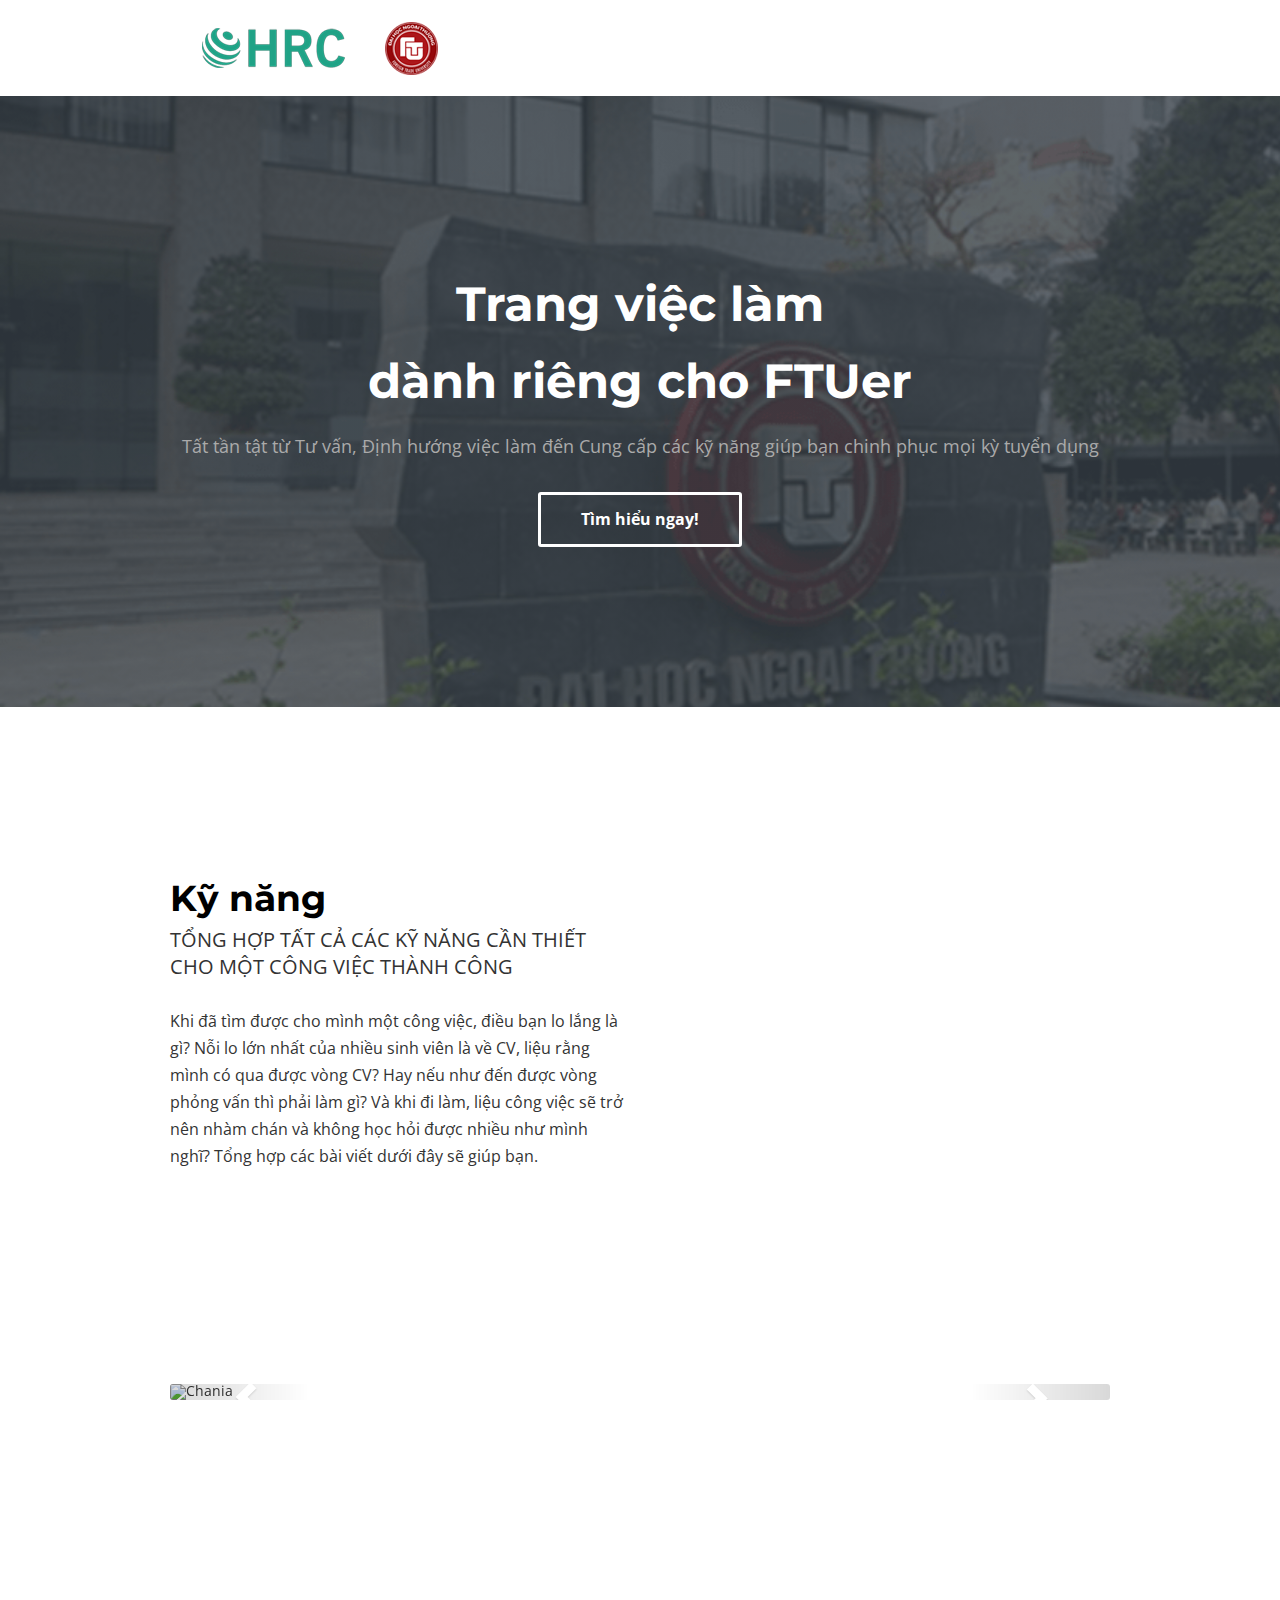
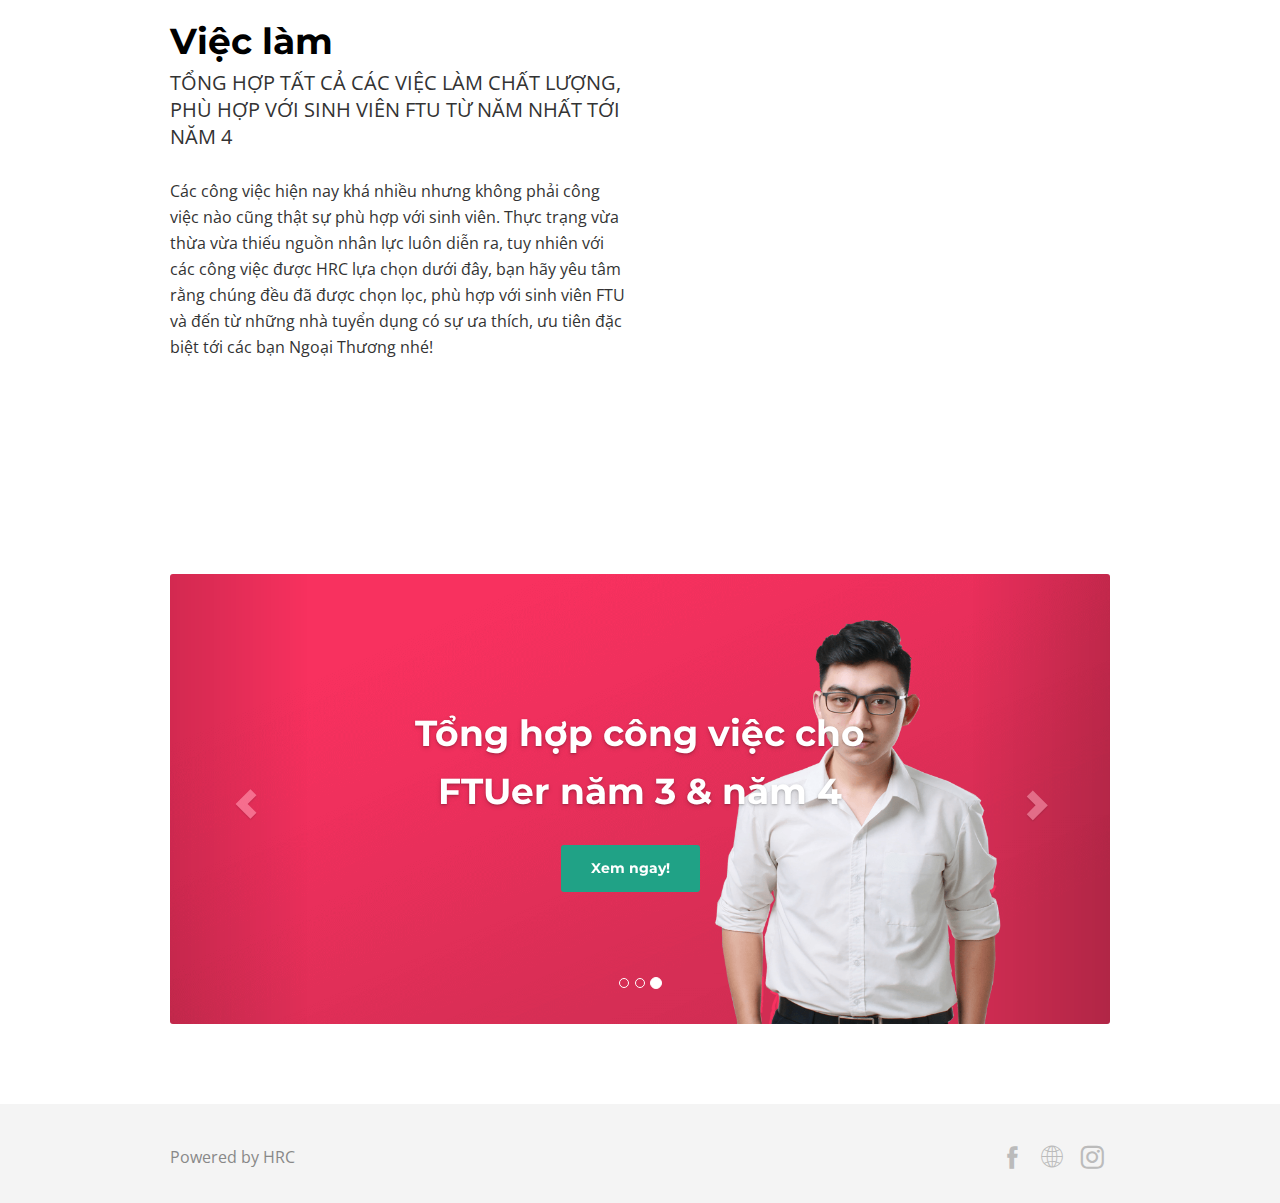
==== index.html @ 2e221d11 "Update index.html" ====
<!DOCTYPE html>
<html>
<head>
	<meta http-equiv="Content-Type" content="text/html; charset=utf-8">
	<meta name="viewport" content="width=device-width, initial-scale=1, maximum-scale=1">
	<link rel="shortcut icon" href="uploads/favicon.png">
	<meta name="description" content="">
	<meta name="keywords" content="">
	<meta property="og:image" content="uploads/thumbnail-mvp.png"/>
	<!-- CSS dependencies -->
	<link rel="stylesheet" type="text/css" href="css/bootstrap.css" />
	<link rel="stylesheet" type="text/css" href="css/font-awesome.min.css" />
	<link rel="stylesheet" type="text/css" href="css/jquery.fancybox.min.css" />
	<link rel="stylesheet" type="text/css" href="css/pix_style.css" />
	<link rel="stylesheet" type="text/css" href="css/main.css"/>
	<link rel="stylesheet" type="text/css" href="css/font-style.css" />
	<link href="css/animations.min.css" rel="stylesheet" type="text/css" media="all" />
	<!--[if IE]>
	<link rel="stylesheet" type="text/css" href="css/ie-fix.css" />
	<![endif]-->
	<title>Career for FTUer</title>
	<style type="text/css" id="pix_page_style"></style>
</head>
<body><div class="pix_section pix_nav_menu normal pix_scroll_header" data-scroll-bg="#ffffff" id="section_headers_1" style="display: block; background-repeat: repeat-x; padding-top: 0px; padding-bottom: 0px;">
  <div class="container">
   <div class="row">
    <div class="col-md-10 col-xs-12 pix-inner-col col-sm-10 column ui-droppable">
     <div class="pix-content">
      <nav class="navbar navbar-default pix-no-margin-bottom pix-navbar-default">
       <div class="container-fluid">
        <div class="navbar-header">
         <button type="button" class="navbar-toggle collapsed" data-toggle="collapse" data-target="#pix-navbar-collapse" aria-expanded="false">
          <span class="sr-only">Toggle navigation</span>
          <span class="icon-bar"></span>
          <span class="icon-bar"></span>
          <span class="icon-bar"></span>
         </button>
         <a class="navbar-brand logo-img logo-img-a pix-adjust-height" href="#" style="margin-top: 2px;"><img src="uploads/header-8XN.png" alt="" class="img-responsive pix-logo-img"></a>
        </div>
        <div class="collapse navbar-collapse" id="pix-navbar-collapse">
         <ul class="nav navbar-nav navbar-right media-middle pix-header-nav pix-adjust-height" id="pix-header-nav" style="margin-top: 46.5px;">
</ul>
        </div>
       </div>
      </nav>
     </div>
    </div>
    <div class="col-md-2 col-xs-12 pix-inner-col col-sm-2 column ui-droppable">
     <div class="pix-content pix-adjust-height text-right" style="margin-top: 36.5px;">
      <div class="pix-header-item2 pix-padding-v-10">
      </div>
     </div>
    </div>
   </div>
  </div>
 </div>
<div class="pix_section pix-padding-top-100 pix-showcase-1" id="section_intros_1" style="display: block; background-image: linear-gradient(rgba(54, 63, 72, 0.8), rgba(54, 63, 72, 0.8)), url(&quot;uploads/Untitled-Udi.png&quot;); background-size: cover; background-repeat: repeat-x; background-attachment: fixed; padding-top: 130px; padding-bottom: 130px;" data-bg-img="linear-gradient( rgba(54,63,72,0.8) ,rgba(54,63,72,0.8)),url(&quot;uploads/Untitled-Udi.png&quot;)">
  <div class="container">
   <div class="row">
    <div class="col-md-12 col-xs-12 col-sm-12 column ui-droppable" style="display: block;">
     <div class="pix-content text-center pix-padding-top-40 pix-padding-bottom-30">
      <h1 class="pix-white text-center pix-no-margin-top secondary-font">
       <span class="pix_edit_text"><span style="font-weight: 700;">Trang việc làm</span><br><span><span style="font-weight: 700;">dành riêng cho FTUer</span></span></span>
      </h1>
      <p class="pix-light-gray big-text-20 text-center pix-margin-bottom-30">
       <span class="pix_edit_text"><span style="font-size: 18px;">Tất tần tật từ Tư vấn, Định hướng việc làm đến Cung cấp các kỹ năng giúp bạn chinh phục mọi kỳ tuyển dụng</span></span>
      </p>
      <a href="#section_3" class="btn pix-white-line wide normal btn-lg pix-line" style="background: transparent;">
       <span class="pix_edit_text">
        <strong>Tìm hiểu ngay!</strong></span>
      </a>
     </div>
    </div></div></div></div>
<div class="pix_section pix-padding-v-100 green-yellow-bg" id="section_3" data-bg-img="url(&quot;uploads/Untitled-2-baC.png&quot;)" style="background-image: url(&quot;uploads/Untitled-2-baC.png&quot;); background-color: rgb(255, 255, 255); background-repeat: repeat-x; padding-top: 100px; padding-bottom: 100px; display: block; background-attachment: scroll;">
  <div class="container">
   <div class="row">
    <div class="col-xs-12 col-sm-6 column ui-droppable col-md-6" style="display: block;">
     <div class="pix-content pix-padding-top-80" style="background-repeat: repeat-x; padding: 80px 0px 0px; margin: 0px;">
      <h2 class="pix-black pix-no-margin-top secondary-font">
       <span class="pix_edit_text"><p style="text-align: left;"><span style="font-size: 36px; font-weight: 700;">Kỹ năng</span></p></span>
      </h2>
      <p class="pix-black-2 big-text pix-margin-bottom-3">
       <span class="pix_edit_text"><span><span style="font-size: 20px;">TỔNG HỢP TẤT CẢ CÁC KỸ NĂNG CẦN THIẾT CHO MỘT CÔNG VIỆC THÀNH CÔNG</span></span><span><span style="font-size: 20px;"><span style="font-size: 16px;"><br></span></span></span><br><span><span><span style="font-size: 20px;"><span style="font-size: 16px;">Khi đã tìm được cho mình một công việc, điều bạn lo lắng là gì? Nỗi lo lớn nhất của nhiều sinh viên là về CV, liệu rằng mình có qua được vòng CV? Hay nếu như đến được vòng phỏng vấn thì phải làm gì? Và khi đi làm, liệu công việc sẽ trở nên nhàm chán và không học hỏi được nhiều như mình nghĩ? Tổng hợp các bài viết dưới đây sẽ giúp bạn.</span></span><br><span><span><span><span><span><span style="font-size: 20px;"><br></span></span></span></span></span></span></span></span></span>
      </p>
      <a href="#section_3a" class="btn green-blue-bg pix-white normal pix-animate-in btn-lg fade-in-up-big animate-in" style="background-color: rgb(235, 167, 99);">
       <span class="pix_edit_text"><b><span style="font-size: 18px;">Xem ngay!</span></b></span>
      </a>
     </div>
    </div>
   </div>
  </div>
 </div>
 <div id="popup_thank_you" class="modal pix_popup" role="dialog" aria-hidden="true" style="display: none;" data-name="thank_you">
  <div class="modal-dialog modal-sm-2" style="opacity: 1; display: block;">
   <div class="modal-content">
    <div class="modal-header">
     <a href="#" class="close" data-dismiss="modal">×</a>
    </div>
    <div class="modal-body">
     <div class="pix_section animating modal-section popup_section" style="display: block;" id="section_15">
      <div class="container">
       <div class="row">
        <div class="col-md-12 col-xs-12 text-center col-sm-6 column ui-droppable">
         <div class="pix-content text-center animating">
          <div class="pix-padding-bottom-20">
           <i class="pixicon-check3 big-icon pix-green"></i>
          </div>
          <h3 class="pix-black-gray-dark pix-no-margin-top">
           <span class="pix_edit_text"><strong>Thank you very much!</strong></span>
          </h3>
          <p class="pix-black-gray-light pix-margin-bottom-30 big-text pix-lineheight-36">
           <span class="pix_edit_text">
            We received your message and we will try to contact you as soon as possible.
           </span>
          </p>
         </div>
        </div>
       </div>
      </div>
     </div>
    </div>
   </div>
  </div>
 </div>
 <div id="popup_5" class="modal pix_popup" role="dialog" aria-hidden="true" style="display: none;" data-name="contact_popup">
  <div class="modal-dialog modal-sm-2" style="opacity: 1; display: block;">
   <div class="modal-content">
    <div class="modal-header">
     <a href="#" class="close" data-dismiss="modal">×</a>
    </div>
    <div class="modal-body">
     <div class="pix_section animating modal-section popup_section" style="display: block;" id="section_16">
      <div class="container">
       <div class="row">
        <div class="col-md-12 col-xs-12 text-center col-sm-6 column ui-droppable">
         <div class="pix-content text-center animating">
          <div class="pix-padding-bottom-20">
           <i class="pixicon-envelope big-icon pix-green-yellow"></i>
          </div>
          <h5 class="pix-black-gray-dark pix-no-margin-top">
           <span class="pix_edit_text"><strong>Contact Form</strong></span>
          </h5>
          <p class="pix-black-gray pix-margin-bottom-30">
           <span class="pix_edit_text">
            You can add unlimited fields directly from HTML
           </span>
          </p>
          <div class="pix-margin-bottom-30">
           <form class="pix-form-style pixfort-form ui-sortable">
            <div class="form-group">
             <input type="email" name="email" class="form-control" placeholder="Enter Your Email Address" required="">
            </div>
            <div class="form-group">
             <textarea class="form-control" name="message" rows="4" placeholder="Enter Your Message Here..."></textarea>
            </div>
            <button type="submit" class="btn green-yellow-bg pix-white btn-lg small-text btn-block"><strong>Send Information</strong></button>
           </form>
           <p class="pix-gray"><span class="pix_edit_text">*Don’t Worry! We hate SPAM too!</span></p>
          </div>
         </div>
        </div>
       </div>
      </div>
     </div>
    </div>
   </div>
  </div>
 </div>
<div class="pix_section pix-padding-v-100 green-yellow-bg" id="section_3a" data-bg-img="url(&quot;uploads/Untitled-1.1-oRX.png&quot;)" style="background-image: url(&quot;uploads/Untitled-1.1-oRX.png&quot;); background-color: rgb(255, 255, 255); background-repeat: repeat-x; padding-top: 25px; padding-bottom: 80px; display: block; background-attachment: scroll;">
  <div class="container">
   <div class="row">
    <div class="col-md-12 col-xs-12 col-sm-12 column ui-droppable" style="display: block;">
    <div class="pix-content"><div id="myCarousel_0" class="carousel slide pix-slider" data-ride="carousel" data-interval="false">
<ol class="carousel-indicators">
    <li data-target="#myCarousel_0" data-slide-to="0" class=""></li>
    <li data-target="#myCarousel_0" data-slide-to="1" class=""></li>
    <li data-target="#myCarousel_0" data-slide-to="2" class="active"></li>
  </ol>
<div class="carousel-inner"><div class="carousel-inner item-450 test">
<div class="item">
      <img src="uploads/1510585960-thumb-3wn.png" alt="Chania">
      <div class="carousel-caption">
        <h2 class="carousel-title secondary-font">[CV] Các trường thông tin không thể thiếu của một chiếc CV!</h2>
        <h5 class="carousel-text secondary-font"></h5>
        <div class="pix-slider-btn pix-padding-top-15">
         <a href="https://hrc.com.vn/thong-tin/news-cac-truong-thong-tin-khong-the-thieu-cua-mot-chiec-cv-bat-ki-ai-cung-can-phai-biet.html?utm_source=LP&amp;utm_campaign=FTU_MVP&amp;utm_content=skill CV 1" class="btn orange-bg pix-white pix-margin-right-5 small-text secondary-font pix-margin-right-20 normal btn-lg" style="background-color: rgb(32, 162, 134);">
           <span class="pix_edit_text">
         <strong>Tìm hiểu ngay!</strong></span>
         </a>
        </div>
      </div>
    </div><div class="item">
      <img src="uploads/1504839010-untitled-2-LIN.png" alt="Chania">
      <div class="carousel-caption">
        <h2 class="carousel-title secondary-font">[Interview] Trả lời chuẩn câu hỏi "Em hãy nêu điểm yếu lớn nhất của mình?"</h2>
        <h5 class="carousel-text secondary-font"></h5>
        <div class="pix-slider-btn pix-padding-top-15">
         <a href="https://hrc.com.vn/thong-tin/tra-loi-chuan-cau-hoi-em-hay-neu-diem-yeu-lon-nhat-cua-minh-khi-phong-van.html?utm_source=LP&amp;utm_campaign=FTU_MVP&amp;utm_content=skill interview 1" class="btn orange-bg pix-white pix-margin-right-5 small-text secondary-font pix-margin-right-20 normal btn-lg" style="background-color: rgb(32, 162, 134);">
           <span class="pix_edit_text"><strong>Tìm hiểu ngay!</strong></span>
         </a>
        </div>
      </div>
    </div><div class="item active">
      <img src="uploads/Untitled-2-yT6.png" alt="Chania">
      <div class="carousel-caption">
        <h2 class="carousel-title secondary-font">[Learning] Làm sao để học hỏi được nhiều nhất khi đi thực tập?</h2>
        <h5 class="carousel-text secondary-font"></h5>
        <div class="pix-slider-btn pix-padding-top-15">
         <a href="https://hrc.com.vn/thong-tin/lam-sao-de-hoc-hoi-duoc-nhieu-nhat-khi-di-thuc-tap.html?utm_source=LP&amp;utm_campaign=FTU_MVP&amp;utm_content=skill learning 1" class="btn orange-bg pix-white pix-margin-right-5 small-text secondary-font pix-margin-right-20 normal btn-lg" style="background-color: rgb(32, 162, 134);">
           <span class="pix_edit_text">
         <strong>Tìm hiểu ngay!</strong></span>
         </a>
        </div>
      </div>
    </div></div><a class="left carousel-control" href="#myCarousel_0" data-slide="prev">
    <span class="glyphicon glyphicon-chevron-left"></span>
    <span class="sr-only">Previous</span>
  </a>
  <a class="right carousel-control" href="#myCarousel_0" data-slide="next">
    <span class="glyphicon glyphicon-chevron-right"></span>
    <span class="sr-only">Next</span>
  </a>
</div></div></div>
   </div>
   </div>
  </div>
 </div><div class="pix_section pix-padding-v-100 green-yellow-bg" id="section_4" data-bg-img="url(&quot;uploads/Untitled-3.2-yNj.png&quot;)" style="background-image: url(&quot;uploads/Untitled-3.2-yNj.png&quot;); background-color: rgb(255, 255, 255); background-repeat: repeat-x; padding-top: 100px; padding-bottom: 100px; display: block; background-attachment: scroll;">
  <div class="container">
   <div class="row">
    <div class="col-xs-12 col-sm-6 column ui-droppable col-md-6" style="display: block;">
     <div class="pix-content pix-padding-top-80" style="background-repeat: repeat-x; padding: 50px 0px 0px; margin: 0px;">
      <h2 class="pix-black pix-no-margin-top secondary-font">
       <span class="pix_edit_text"><p><span style="font-size: 36px; font-weight: 700;">Việc làm</span></p></span>
      </h2>
      <p class="pix-black-2 big-text pix-margin-bottom-3">
       <span class="pix_edit_text"><span style="font-size: 20px;">TỔNG HỢP TẤT CẢ CÁC VIỆC LÀM CHẤT LƯỢNG, PHÙ HỢP VỚI SINH VIÊN FTU TỪ NĂM NHẤT TỚI NĂM 4</span><br><span><span><span style="font-size: 20px;"><br></span></span></span><span style="font-size: 16px;">Các công việc hiện nay khá nhiều nhưng không phải công việc nào cũng thật sự phù hợp với sinh viên. Thực trạng vừa thừa vừa thiếu nguồn nhân lực luôn diễn ra, tuy nhiên với các công việc được HRC lựa chọn dưới đây, bạn hãy yêu tâm rằng chúng đều đã được chọn lọc, phù hợp với sinh viên FTU và đến từ những nhà tuyển dụng có sự ưa thích, ưu tiên đặc biệt tới các bạn Ngoại Thương nhé!</span><br><span><span style="font-size: 20px;"><br></span></span></span>
      </p>
      <a href="#section_4a" class="btn green-blue-bg pix-white normal pix-animate-in btn-lg fade-in-up-big animate-in" style="background-color: rgb(239, 130, 133);">
       <span class="pix_edit_text"><b><span style="font-size: 18px;">Xem ngay!</span></b></span>
      </a>
     </div>
    </div>
   </div>
  </div>
 </div><div class="pix_section pix-padding-v-100 green-yellow-bg" id="section_4a" data-bg-img="url(&quot;uploads/Untitled-1.1-oRX.png&quot;)" style="background-image: url(&quot;uploads/Untitled-1.1-oRX.png&quot;); background-color: rgb(255, 255, 255); background-repeat: repeat-x; padding-top: 25px; padding-bottom: 80px; display: block; background-attachment: scroll;">
  <div class="container">
   <div class="row">
    <div class="col-md-12 col-xs-12 col-sm-12 column ui-droppable" style="display: block;">
    <div class="pix-content" style="background-repeat: repeat-x; padding: 0px; margin: 0px; text-align: left;"><div id="myCarousel_1" class="carousel slide pix-slider" data-ride="carousel" data-interval="false">
<ol class="carousel-indicators">
    <li data-target="#myCarousel_1" data-slide-to="0" class=""></li>
    <li data-target="#myCarousel_1" data-slide-to="1" class=""></li>
    <li data-target="#myCarousel_1" data-slide-to="2" class="active"></li>
  </ol>
<div class="carousel-inner"><div class="carousel-inner item-450 test">
<div class="item">
      <img src="uploads/Untitled-2-48s.png" alt="Chania">
      <div class="carousel-caption">
        <h2 class="carousel-title secondary-font">Tổng hợp công việc cho FTUer năm nhất</h2>
        <h5 class="carousel-text secondary-font"></h5>
        <div class="pix-slider-btn pix-padding-top-15">
         <a href="https://hrc.com.vn/thong-tin/tong-hop-cong-viec-cho-ftuer-nam-nhat.html?utm_source=LP&amp;utm_campaign=FTU_MVP&amp;utm_content=nam1" class="btn orange-bg pix-white pix-margin-right-5 small-text secondary-font pix-margin-right-20 normal btn-lg" style="background-color: rgb(32, 162, 134);">
           <span class="pix_edit_text">
         <strong>Xem ngay!</strong></span>
         </a>
        </div>
      </div>
    </div><div class="item">
      <img src="uploads/untitled-3.2-B2x.png" alt="Chania">
      <div class="carousel-caption">
        <h2 class="carousel-title secondary-font">Tổng hợp công việc cho FTUer năm 2</h2>
        <h5 class="carousel-text secondary-font"></h5>
        <div class="pix-slider-btn pix-padding-top-15">
         <a href="https://hrc.com.vn/thong-tin/tong-hop-cong-viec-cho-ftuer-nam-hai.html?utm_source=LP&amp;utm_campaign=FTU_MVP&amp;utm_content=nam2" class="btn orange-bg pix-white pix-margin-right-5 small-text secondary-font pix-margin-right-20 normal btn-lg" style="background-color: rgb(32, 162, 134);">
           <span class="pix_edit_text">
         <strong>Xem ngay!</strong></span>
         </a>
        </div>
      </div>
    </div><div class="item active">
      <img src="uploads/untitled-4-gse.png" alt="Chania">
      <div class="carousel-caption">
        <h2 class="carousel-title secondary-font">Tổng hợp công việc cho FTUer năm 3 &amp; năm 4</h2>
        <h5 class="carousel-text secondary-font"></h5>
        <div class="pix-slider-btn pix-padding-top-15">
         <a href="https://hrc.com.vn/thong-tin/tong-hop-cong-viec-cho-ftuer-nam-3-4.html?utm_source=LP&amp;utm_campaign=FTU_MVP&amp;utm_content=nam3-4" class="btn orange-bg pix-white pix-margin-right-5 small-text secondary-font pix-margin-right-20 normal btn-lg" style="background-color: rgb(32, 162, 134);">
           <span class="pix_edit_text">
         <strong>Xem ngay!</strong></span>
         </a>
        </div>
      </div>
    </div></div><a class="left carousel-control" href="#myCarousel_1" data-slide="prev">
    <span class="glyphicon glyphicon-chevron-left"></span>
    <span class="sr-only">Previous</span>
  </a>
  <a class="right carousel-control" href="#myCarousel_1" data-slide="next">
    <span class="glyphicon glyphicon-chevron-right"></span>
    <span class="sr-only">Next</span>
  </a>
</div></div></div>
   </div>
   </div>
  </div>
 </div>
<div class="pix_section pix-padding-v-20 gray-bg" id="section_footer_1" style="display: block;">
  <div class="container">
   <div class="row">
    <div class="col-md-12 col-xs-12 col-sm-12 column ui-droppable">
     <div class="pix-content"><div class="pix-padding-v-10">
      <span class="pix-black-gray-light big-text pix-padding-v-10 pix-float-left"><span class="pix_edit_text">Powered by HRC</span></span>
      <span class="pix-padding-v-10 pix-float-right">
       <a href="https://www.facebook.com/hrc.fanpage/" class="small-social">
        <i class="pixicon-facebook3 big-icon-50 pix-slight-white"></i>
       </a>
       <a href="https://hrc.com.vn/" class="small-social">
        <i class="pixicon-global" style="color: rgb(187, 187, 187);"></i>
       </a>
       <a href="https://www.instagram.com/hrc.ftu/" class="small-social">
        <i class="pixicon-instagram4 big-icon-50 pix-slight-white"></i>
       </a>
      </span>
     </div></div>
    </div>
   </div>
  </div>
 </div>
<!-- Javascript -->
<script src="js/jquery-1.11.2.js"></script>
<script src="js/jquery-ui.js"></script>
<script src="js/bootstrap.js"></script>
<script src="js/velocity.min.js"></script>
<script src="js/velocity.ui.min.js"></script>
<script src="js/appear.min.js" type="text/javascript"></script>
<script src="js/animations.js" type="text/javascript"></script>
<script src="js/plugins.js" type="text/javascript"></script>
<script src="js/jquery.fancybox.min.js" type="text/javascript"></script>
<script src="js/custom.js"></script>
</body>
</html>
---- css/pix_style.css ----
@import url(https://fonts.googleapis.com/css?family=Open+Sans);

/* Icon box */
	.icon_box { position: relative; padding: 10px 10px;margin-bottom: 15px; }
	.icon_box:hover { cursor: default;}
	.icon_box_bg {border-radius: 2px;
		background-color: #f6f6f6;
		background-color: rgba(0,0,0, 0.05);
		box-shadow: 2.121px 2.121px 0px 0px rgba( 0, 0, 0, 0.1 );
		border-radius: 4px !important;overflow: hidden;
		-webkit-transition: all 0.4s linear;
		-moz-transition: all 0.4s linear;
		-ms-transition: all 0.4s linear;
		-o-transition: all 0.4s linear;}
	.dark .icon_box_bg { background-color: rgba(255,255,255, 0.1); }
	.icon_box_bg:hover {background: #333333;}
	.icon_box_bg:hover *,.icon_box_bg:hover .desc_wrapper .desc,.icon_box_bg:hover .desc_wrapper h5,.icon_box_bg:hover .icon_wrapper i{color: #fff;}
	.icon_box.has_border:after { content: ""; display: block; width: 0px; height: 100%; border-width: 0 1px 0 0; border-style: solid; position: absolute; right: -2.4%; top: 0;  }
	.icon_box a { display: block; }
	.icon_box a:hover { text-decoration: none; }
	.icon_box .icon_wrapper { width: 100%; height: 110px; text-align: center; line-height: 110px; font-size: 90px; position: relative; overflow: hidden; margin: 0 auto 15px; display: block; }
	.icon_box .icon_wrapper i { z-index: 2; position: relative; color: #dddddd;}
	.dark .icon_box .icon_wrapper i { color: rgba(255,255,255,.6);}	
	.dark .icon_box_bg:hover i { color: #fff; }

	//.icon_box .icon_wrapper { background-color: #fff; -webkit-box-shadow:inset 0 0 7px 0 rgba(0,0,0,.08); box-shadow:inset 0 0 7px 0 rgba(0,0,0,.08); }
	.icon_box .image_wrapper { text-align: center; margin: 0px 10px;margin-bottom: 15px;border-radius: 3px; }
	.icon_box .image_wrapper img { border-radius: 3px;margin: auto; }
	.icon_box .desc_wrapper { text-align: center; }
	.icon_box .desc_wrapper h5 { font-weight: bold;color: #9aa1a9;margin-bottom: 20px;}
	.icon_box .desc_wrapper .desc{ position: relative;top: -10px;color: #9aa1a9;}



	.test1 { background: url(../images/bg.jpg) fixed;background-color: rgb(67,50,86);padding: 50px; }

	#editor, #pix_section_source { 
        //position: absolute;
        height: 100%;
        top: 0;
        right: 0;
        bottom: 0;
        left: 0;
    }
    #pix_section_img_div {
    	background: rgba(0,0,0,0.1);
    	padding: 5px;
    	//border-radius: 4px;
        border-bottom: 1px solid #333;
    	display: inline-block;
    	position: relative;
    }
    #pix_section_img_div .row {
    	padding-bottom: 5px;
    }
    #pix_section_img_div .media-left {
        width: 40%;
    }
    #pix_section_img_div input {
    	background: transparent;
    	border: 0px;
    	outline: none;
    	box-shadow: 0px !important;
    	width: 100%;
    	padding: 0px !important;
    	margin: 0px;
    	box-sizing:border-box;

    }
    #pix_section_img {
    	max-width: 100%;
    	height: auto;
    }




    /* Right Sidebar */
    #right_sidebar .right_inner {
        
    }
    .pix_right_header {
        margin: 10px 0;
    }
    .pix_right_header .title {
        font-family: 'Open Sans', sans-serif;
        margin-bottom: 5px;
        font-size: 15px;
    }
    #right_sidebar .nav-tabs {
        border: 2px solid #eee;
        border-radius: 4px;
        display: inline-block;
        
    }

    #right_sidebar .nav-tabs li {
        background: transparent;
        margin: 0px;
        -webkit-transition: all 0.2s linear;
        -moz-transition: all 0.2s linear;
        -ms-transition: all 0.2s linear;
        -o-transition: all 0.2s linear;
    }
    #right_sidebar .nav-tabs li.active {
        background: #eee;
        box-shadow: none !important;
        border: 0px;
    }
    #right_sidebar .nav-tabs li a {
        background: transparent;
        box-shadow: none !important;
        border: 0px;
        padding: 6px 20px;
        border-right: 2px solid #eee;
        border-radius: 0px;
        font-weight: bold;
        color: #eee;
        text-decoration: none;
        font-size: 12px;
        margin: 0px;
        font-family: 'Open Sans', sans-serif;
        letter-spacing: 1px;
    }
    #right_sidebar .nav-tabs li:last-child a {border-right: 0px;}
    #right_sidebar .nav-tabs li.active a {
        color: #444;
    }
    #right_sidebar label {
        font-family: 'Open Sans', sans-serif;   
        font-size: 13px;
        font-weight: normal;
    }


    .pix_form_preview {
        display: inline-block;
    }
    /* Gallery */
    #pix_gallery_div .thumbnail {
        border: 0px;
    }
    #pix_gallery_div .thumbnail {
        width: 100%;
        height: 100%;
        display: inline-block;
        position: relative;
        border: 2px solid #ddd;
    }
    #pix_gallery_div .thumbnail.clicked {
        border: 2px solid #333 !important;   
    }








    body.modal-open {
    overflow-y: auto;
    padding-right: 0px !important
}
.modal.in {
  margin: 0px !important;
  padding: 0px !important;
  right: 0px !important
}
.modal-content {
  border: none;
  border-radius: 2px;
      box-shadow: 0 16px 28px 0 rgba(0,0,0,0.22),0 25px 55px 0 rgba(0,0,0,0.21);
}
.modal-header{
  border-bottom: 0;
  padding-top: 15px;
  padding-right: 26px;
  padding-left: 26px;
  padding-bottom: 0px;
}
.modal-title {
  font-size: 34px;
}
.modal-body{
  border-bottom: 0;
  padding-top: 5px;
  padding-right: 26px;
  padding-left: 26px;
  padding-bottom: 10px;
  font-size: 15px;
}
.modal-footer {
  border-top:0;
  padding-top: 0px;
  padding-right:26px;
  padding-bottom:26px;
  padding-left:26px;
}
/*.btn-default,.btn-primary {
    border: none;
    border-radius: 2px;
    display: inline-block;
    color: #424242;
    background-color: #FFF;
    text-align: center;
    height: 36px;
    line-height: 36px;
    outline: 0;
    padding: 0 2rem; 
    vertical-align: middle;
    -webkit-tap-highlight-color: transparent;
    box-shadow: 0 2px 5px 0 rgba(0,0,0,0.16),0 2px 10px 0 rgba(0,0,0,0.12);
    letter-spacing: .5px;
    transition: .2s ease-out;
}
.btn-default:hover{
  background-color: #FFF;
  box-shadow: 0 5px 11px 0 rgba(0,0,0,0.18),0 4px 15px 0 rgba(0,0,0,0.15);
}
.btn-primary {
  color: #FFF;
  background-color: #2980B9;
}
.btn-primary:hover{
  background-color: #2980B9;
  box-shadow: 0 5px 11px 0 rgba(0,0,0,0.18),0 4px 15px 0 rgba(0,0,0,0.15);
}*/
---- css/main.css ----
/*
*   PixFort
*   MegaPack
*   12/07/2018
*   Firas ODEH
*/

@import url(https://fonts.googleapis.com/css?family=Open+Sans:400,700);
@import url(https://fonts.googleapis.com/css?family=Montserrat:400,700);
@import url(https://fonts.googleapis.com/css?family=Roboto:400,700);

/* Base */

    html {
        height: 100vh; /* set viewport constraint */
        min-height: 100%; /* enforce height */
    }

    body { font-family: 'Open Sans',sans-serif !important;
        /* Support for all WebKit browsers. */
        -webkit-font-smoothing: antialiased;
        /* Support for Safari and Chrome. */
        text-rendering: optimizeLegibility;

        /* Support for Firefox. */
        -moz-osx-font-smoothing: grayscale;

        /* Support for IE. */
        font-feature-settings: 'liga';
        -webkit-text-size-adjust: 100%;
    }

    .secondary-font { font-family: 'Montserrat', sans-serif; }
    a:hover, a:focus { text-decoration: none; }
    .pix-full-width { width:100%; }

    /* Typography */
    h1 { font-size: 48px;line-height: 77px; }
    h2 { font-size: 36px;line-height: 58px; }
    h3 { font-size: 28px;line-height: 45px; }
    h4 { font-size: 24px;line-height: 38px; }
    h5 { font-size: 20px;line-height: 32px; }
    h6 { font-size: 16px;line-height: 26px; }
    p { font-size: 14px;line-height: 22px; }

    .pix-inline-block { display: inline-block; }
    .big-text-60 { font-size: 60px;line-height: 86px; }
    .big-text-24 { font-size: 24px;line-height: 38px; }
    .big-text-20 { font-size: 20px;line-height: 32px; }
    .big-text { font-size: 16px;line-height: 26px; }
    .small-text { font-size: 14px; }
    .extra-small-text { font-size: 12px; }

    .pix-sm-lineheight { line-height: 58px; }
    .pix-xm-lineheight { line-height: 56px; }
    .pix-lineheight-24 { line-height: 24px; }
    .pix-lineheight-32 { line-height: 32px; }
    .pix-lineheight-36 { line-height: 36px !important; }


    .small-icon-25 { font-size: 25px;line-height: 25px }
    .small-icon-30 { font-size: 32px;line-height: 32px }
    .small-icon-36 { font-size: 36px;line-height: 36px }
    .small-icon-40 { font-size: 40px;line-height: 40px }
    .big-icon-50 { font-size: 50px;line-height: 50px; }
    .big-icon-55 { font-size: 55px; }
    .big-icon-65 { font-size: 65px;line-height: 65px; }
    .big-icon-60 { font-size: 60px;line-height: 60px; }
    .big-icon { font-size: 70px; }
    .big-icon-80 { font-size: 80px;line-height: 80px; }
    .big-icon-90 { font-size: 90px;line-height: 90px; }
    .big-icon-100 { font-size: 100px;line-height: 100px; }
    .big-icon-120 { font-size: 120px;line-height: 120px; }
    .big-icon-140 { font-size: 140px;line-height: 140px; }

    .pix-bold { font-weight: 700; }

    .pix-icon-big { font-size: 40px; }

    .big-line-height { line-height: 50px; }

    .pix-max-width-120 { max-width: 120px; }
    .pix-max-width-220 { max-width: 120px; }
    .pix-xxs-width-text { max-width: 270px;display: inline-block; }
    .pix-xs-width-text { max-width: 520px;display: inline-block; }
    .pix-small2-width-text { max-width: 580px;display: inline-block; }
    .pix-small-width-text { max-width: 700px;display: inline-block; }
    .pix-md-width-text { max-width: 750px;display: inline-block; }

    .pix-fixed-width { max-width: 100%;width: 700px; }
    .pix-fixed-width-580 { max-width: 100%;width: 580px; }
    .pix-fixed-width-480 { max-width: 100%;width: 480px; }
    .pix-fixed-width-380 { max-width: 100%;width: 380px; }

    /*  Colors  */
    .light-black-bg { background: #222; }
    .gray-dark-bg { background: #444; }
    .gray-bg { background: #f4f4f4; }
    .gray-2-bg { background: #eee; }
    .gray-3-bg { background: #ddd; }
    .gray-4-bg { background: #aaa; }
    .gray-5-bg { background: #888; }
    .gray-6-bg { background: #666; }
    .white-bg { background: #fff;  }
    .orange-bg { background: #f7941d; }
    .blue-bg { background: #59a3fc; }
    .purple-bg { background: #9000F0; }
    .green-blue-bg { background: #00a78e; }
    .green-yellow-bg { background: #d0e100; }
    .green-gray { background: #556d6a; }
    .brown-bg { background: #84754e; }
    .green-bg { background: #82b541; }
    .blue-neon-bg { background: #009cde }
    .blue-neon-2-bg { background: #aae6ff }
    .green-neon-bg { background: #74FF00 }
    .red-bg { background: #ea4335; }
    .rose-bg { background: #ff0f50; }
    .yellow-bg { background: #fdbd10; }
    .dark-green-bg { background: #237f52; }
    .navy-blue-bg { background: #363f48; }
    .navy-blue-2-bg { background: #818e9b; }
    .light-green-bg { background: #00c853; }
    .light-blue-bg { background: #f2f6fa; }
    .dark-yellow-bg { background: #FBB034; }
    .green-neon-bg { background: #04e08a; }
    .dark-blue-bg { background: #1274e7; }
    .dark-red-bg { background: #ff7243; }

    .pix-black { color: #000; }
    .pix-dark-black { color: #222; }
    .pix-light-black { color: #333; }
    .pix-black-gray-dark { color: #444; }
    .pix-black-gray { color: #666; }
    .pix-black-gray-light { color: #888; }

    .pix-white { color: #fff; }
    .pix-light-white { color: #ddd; }
    .pix-slight-white { color: #bbb; }
    .pix-gray { color: #999; }
    .pix-light-gray { color: #aaa; }

    .pix-orange { color: #f7941d; }
    .pix-orange-2 { color: #ffdfb8; }
    .pix-blue { color: #59a3fc; }
    .pix-purple { color: #9000F0; }
    .pix-green-blue { color: #00a78e; }
    .pix-green-blue-2 { color: #71dece; }
    .pix-green-yellow { color: #d0e100; }
    .pix-green-yellow-2 { color: #939e04; }
    .pix-green-gray { color: #556d6a; }
    .pix-green-gray-2 { color: #96B3B0; }
    .pix-brown { color: #84754e; }
    .pix-brown-2 { color: #cbbc94; }
    .pix-green-neon { color: #74FF00 }
    .pix-green { color: #82b541; }
    .pix-green-2 { color: #bee38e; }
    .pix-green-light { color: #00c853; }
    .pix-green-light-2 { color: #9DFAC3; }
    .pix-blue-neon { color: #009cde; }
    .pix-blue-neon-2 { color: #aae6ff; }
    .pix-blue-light { color: #f2f6fa; }
    .pix-blue-light-2 { color: #889DB2; }
    .pix-red { color: #ea4335; }
    .pix-rose { color: #ff0f50; }
    .pix-yellow { color: #fdbd10; }
    .pix-yellow-2 { color: #b3870d; }
    .pix-yellow-dark { color: #FBB034; }
    .pix-yellow-dark-2 { color: #F9E1BB; }
    .pix-dark-green { color: #237f52; }
    .pix-dark-green-2 { color: #57cd93; }
    .pix-navy-blue { color: #363F48; }
    .pix-navy-blue-2 { color: #818e9b; }
    .pix-navy-blue-3 { color: #dde4ea; }
    .pix-green-neon { color: #00ffa8; }
    .pix-green-neon-2 { color: #119780; }
    .pix-dark-blue { color: #1274e7; }
    .pix-dark-blue-2 { color: #bdd9fa; }
    .pix-dark-red { color: #ff7243; }

    .pix-facebook-color { color: #3b5998; }
    .pix-google-plus-color { color: #dd4b39; }
    .pix-twitter-color { color: #1da1f2; }

    .pix-border-gray { border-color: #bbb; }
    .pix-border-green-neon { border-color: #74FF00 }

    .pix-black-transparent-15 { background: rgba(0,0,0,0.15); }
    .pix-black-transparent-20 { background: rgba(0,0,0,0.2); }
    .pix-black-transparent-30 { background: rgba(0,0,0,0.3); }
    .pix-black-transparent-40 { background: rgba(0,0,0,0.4); }
    .pix-black-transparent-50 { background: rgba(0,0,0,0.5); }

    /* line Buttons Color */
    .pix-white-line, .pix-white-line:hover, .pix-white-line:focus { border-color: #fff;color: #fff; }
    .pix-purple-line, .pix-purple-line:hover { border-color: #9000F0;color: #9000F0; }
    .pix-orange-line, .pix-orange-line:hover { border-color: #f7941d;color: #f7941d; }
    .pix-yellow-line, .pix-yellow-line:hover { border-color: #FDBD10;color: #FDBD10; }
    .pix-green-line, .pix-green-line:hover { border-color: #82B541;color: #82B541; }

    /* Padding */
    .pix-padding { padding: 60px 0; }
    .pix-padding-20 { padding: 20px; }
    .pix-padding-v-5 { padding-top: 5px;padding-bottom: 5px; }
    .pix-padding-v-9 { padding-top: 9px;padding-bottom: 9px; }
    .pix-padding-v-10 { padding-top: 10px;padding-bottom: 10px; }
    .pix-padding-v-20 { padding-top: 20px;padding-bottom: 20px; }
    .pix-padding-v-30 { padding-top: 30px;padding-bottom: 30px; }
    .pix-padding-v-35 { padding-top: 35px;padding-bottom: 35px; }
    .pix-padding-v-40 { padding-top: 40px;padding-bottom: 40px; }
    .pix-padding-v-50 { padding-top: 50px;padding-bottom: 50px; }
    .pix-padding-v-65 { padding-top: 65px;padding-bottom: 65px; }
    .pix-padding-v-75 { padding-top: 75px;padding-bottom: 75px; }
    .pix-padding-v-85 { padding-top: 85px;padding-bottom: 85px; }
    .pix-padding-v-100 { padding-top: 100px;padding-bottom: 100px; }
    .pix-padding-v-120 { padding-top: 120px;padding-bottom: 120px; }
    .pix-padding-v-130 { padding-top: 130px;padding-bottom: 130px; }
    .pix-padding-v-150 { padding-top: 150px;padding-bottom: 150px; }
    .pix-padding-v-200 { padding-top: 200px;padding-bottom: 200px; }
    .pix-padding-h-5 { padding-left: 5px;padding-right: 5px; }
    .pix-padding-h-10 { padding-left: 10px;padding-right: 10px; }
    .pix-padding-h-20 { padding-left: 20px;padding-right: 20px; }
    .pix-padding-h-30 { padding-left: 30px;padding-right: 30px; }
    .pix-padding-h-90 { padding-left: 90px;padding-right: 90px; }
    .pix-padding-top-10 { padding-top: 10px; }
    .pix-padding-top-15 { padding-top: 15px; }
    .pix-padding-top-20 { padding-top: 20px; }
    .pix-padding-top-30 { padding-top: 30px; }
    .pix-padding-top-40 { padding-top: 40px; }
    .pix-padding-top-50 { padding-top: 50px; }
    .pix-padding-top-60 { padding-top: 60px; }
    .pix-padding-top-80 { padding-top: 80px; }
    .pix-padding-top-100 { padding-top: 100px; }
    .pix-padding-top-120 { padding-top: 120px; }
    .pix-padding-top-150 { padding-top: 150px; }
    .pix-padding-bottom-10 { padding-bottom: 10px; }
    .pix-padding-bottom-15 { padding-bottom: 15px; }
    .pix-padding-bottom-20 { padding-bottom: 20px; }
    .pix-padding-bottom-25 { padding-bottom: 25px; }
    .pix-padding-bottom-30 { padding-bottom: 30px; }
    .pix-padding-bottom-40 { padding-bottom: 40px; }
    .pix-padding-bottom-60 { padding-bottom: 60px; }
    .pix-padding-bottom-80 { padding-bottom: 80px; }
    .pix-padding-right-20 { padding-right: 20px; }
    .pix-padding-left-10 { padding-left: 10px; }
    .pix-padding-left-5 { padding-left: 5px; }
    .pix-no-h-padding { padding-left: 0px;padding-right: 0px; }

    .pix-no-padding { padding: 0px; }

    /* Margin */
    .pix-margin-v-10 { margin: 10px 0; }
    .pix-margin-v-20 { margin: 20px 0; }
    .pix-margin-v-30 { margin: 30px 0; }
    .pix-margin-v-40 { margin-top: 40px;margin-bottom: 40px; }
    .pix-margin-v-50 { margin: 50px 0; }
    .pix-margin-v-80 { margin: 80px 0; }
    .pix-margin-v-90 { margin: 90px 0; }
    .pix-margin-v-100 { margin: 100px 0; }
    .pix-margin-h-10 { margin-left: 10px;margin-right: 10px; }
    .pix-margin-h-20 { margin-left: 20px;margin-right: 20px; }
    .pix-margin-h-40 { margin-left: 40px;margin-right: 40px; }
    .pix-margin-top-5 { margin-top: 5px; }
    .pix-margin-top-10 { margin-top: 10px; }
    .pix-margin-top-20 { margin-top: 20px; }
    .pix-margin-top-30 { margin-top: 30px; }
    .pix-margin-top-40 { margin-top: 40px; }
    .pix-margin-top-50 { margin-top: 50px; }
    .pix-margin-top-60 { margin-top: 60px; }
    .pix-margin-top-80 { margin-top: 80px; }
    .pix-margin-top-100 { margin-top: 100px; }
    .pix-margin-bottom-10 { margin-bottom: 10px; }
    .pix-margin-bottom-15 { margin-bottom: 15px; }
    .pix-margin-bottom-20 { margin-bottom: 20px; }
    .pix-margin-bottom-22 { margin-bottom: 22px; }
    .pix-margin-bottom-30 { margin-bottom: 30px; }
    .pix-margin-bottom-50 { margin-bottom: 50px; }

    .pix-margin-right-5 { margin-right: 5px; }
    .pix-margin-right-10 { margin-right: 10px; }
    .pix-margin-right-20 { margin-right: 20px; }

    .pix-no-margin { margin: 0px; }
    .pix-no-margin-top { margin-top: 0px; }
    .pix-no-margin-bottom { margin-bottom: 0px; }
    .pix-no-h-margin { margin-left: 0px;margin-right: 0px; }


    /* Negative margin */
    .pix-margin-fix-top { position: relative;top: -3px;}

    /*  shadow  */
    .pix-shadow-20 { box-shadow: 0 2px 4px 0px rgba(0,0,0,0.08); }

    /* Shapes */
    .pix-cirlce { border-radius: 100%;padding: 20px;display: inline-block;position: relative; }
    .pix-circle-img { border-radius: 100%; }
    .pix-cirlce-2 { border-radius: 100%;padding: 20px;display: inline-block;position: relative;border:2px solid #ddd;min-width: 90px;text-align: center; }
    .pix-cirlce-3 { border-radius: 100%;padding: 4px;display: inline-block;position: relative;border:2px solid #74FF00;min-width: 40px;text-align: center; }
    .pix-cirlce-3 i { position: relative;top: 2px; }
    .pix-cirlce-4 { border-radius: 100%;padding: 40px;display: inline-block;position: relative;border: 3px solid #eee;min-width: 40px;text-align: center;line-height: 0px;max-width: 100% !important;height: auto;min-height: 180px;min-width: 180px; }
    .pix-cirlce-4 i { position: relative;top: 8px; }
    .pix-cirlce-5 { border-radius: 100%;padding: 20px;display: inline-block;position: relative;min-width: 100px;text-align: center;line-height: 0;min-width: 100px;min-height: 100px; }
    .pix-cirlce-5 i { position: relative;top: 4px; }
    .pix-cirlce-6 { border-radius: 100%;padding: 20px;display: inline-block;position: relative;text-align: center;line-height: 0;min-width: 150px;min-height: 150px; }
    .pix-cirlce-6 i { position: relative;top: 20px; }
    .pix-cirlce-6 h1 { position: relative;top: -5px; }
    .pix-cirlce-7 { border-radius: 100%;padding: 20px;border: 2px solid #eee;display: inline-block;position: relative;text-align: center;line-height: 0;min-width: 120px;min-height: 120px; }
    .pix-cirlce-7 i { position: relative;top: 5px; }



    .pix-round-shape { width: 75px;height: 75px;border-radius: 50%;overflow: hidden;display: inline-block;text-align: center;position: relative;}
    .pix-round-shape img { position: absolute;height: 100%;width: auto;max-width: inherit;left: 50%;top: 50%;-webkit-transform: translateY(-50%) translateX(-50%);display: block; }
    .pix-round-shape-200 {position: relative;border-radius: 50%;width: 200px;height: 200px;display: inline-block;overflow: hidden;}
    .pix-round-shape-200 img {position: absolute;display: block;height: 100%;width: auto;max-width: inherit;left: 50%;top: 50%;-webkit-transform: translateY(-50%) translateX(-50%);}
    .pix-round-shape-180 {position: relative;border-radius: 50%;width: 180px;height: 180px;display: inline-block;overflow: hidden;}
    .pix-round-shape-180 img {position: absolute;display: block;height: 100%;width: auto;max-width: inherit;left: 50%;top: 50%;-webkit-transform: translateY(-50%) translateX(-50%);}
    .pix-round-shape-150 {position: relative;border-radius: 50%;width: 150px;height: 150px;display: inline-block;overflow: hidden;}
    .pix-round-shape-150 img {position: absolute;display: block;height: 100%;width: auto;max-width: inherit;left: 50%;top: 50%;-webkit-transform: translateY(-50%) translateX(-50%);}
    .pix-round-shape-140 {position: relative;border-radius: 50%;width: 140px;height: 140px;display: inline-block;overflow: hidden;}
    .pix-round-shape-140 img {position: absolute;display: block;height: 100%;width: auto;max-width: inherit;left: 50%;top: 50%;-webkit-transform: translateY(-50%) translateX(-50%);}
    .pix-round-shape-120 {position: relative;border-radius: 50%;width: 120px;height: 120px;display: inline-block;overflow: hidden;}
    .pix-round-shape-120 img {position: absolute;display: block;height: 100%;width: auto;max-width: inherit;left: 50%;top: 50%;-webkit-transform: translateY(-50%) translateX(-50%);}
    .pix-round-shape-80 {position: relative;border-radius: 50%;width: 80px;height: 80px;display: inline-block;overflow: hidden;}
    .pix-round-shape-80 img {position: absolute;display: block;height: 100%;width: auto;max-width: inherit;left: 50%;top: 50%;-webkit-transform: translateY(-50%) translateX(-50%);}
    .pix-round-shape-60 {position: relative;border-radius: 50%;width: 60px;height: 60px;display: inline-block;overflow: hidden;}
    .pix-round-shape-60 img {position: absolute;display: block;height: 100%;width: auto;max-width: inherit;left: 50%;top: 50%;-webkit-transform: translateY(-50%) translateX(-50%);}

    .pix-round-3 { border-radius: 50%;width: 50px;position: absolute;display: block; }

    .pix-cover-shape-300 {position: relative;width: 100%;height: 300px;display: inline-block;overflow: hidden;border-radius: 3px;}
    .pix-cover-shape-220 {position: relative;width: 100%;height: 220px;display: inline-block;overflow: hidden;}
    .pix-cover-shape-180 {position: relative;width: 100%;height: 180px;display: inline-block;overflow: hidden;border-radius: 3px;top:0;left:0;}
    .pix-cover-shape-180.no-radius {border-radius: 0px;}
    .pix-cover-shape-150 {position: relative;width: 100%;height: 150px;display: inline-block;overflow: hidden;border-radius: 3px;}

    .pix-cover-shape-300 img, .pix-cover-shape-180 img, .pix-cover-shape-150 img {position: absolute;display: block;min-height: 100%;width: auto;max-width: inherit;left: 50%;top: 50%;-webkit-transform: translateY(-50%) translateX(-50%);transform: translateY(-50%) translateX(-50%);-ms-transform: translateY(-50%) translateX(-50%);width: 100%;}
    .pix-cover-shape-220 img {position: absolute;display: block;min-height: 100%;width: auto;max-width: inherit;left: 50%;top: 50%;-webkit-transform: translateY(-50%) translateX(-50%);height: 100%;}

    .pix-media-img-220 img { max-width: 220px;position: relative;}
    .pix-media-shape-220 {width:100%;position: relative;display: inline-block;overflow: hidden;border-radius: 3px; }
    .pix-media-shape-220 img {height: auto;border-radius: 3px;max-width: 220px;width: auto;}

    .pix-shadow-down { box-shadow: 0 1px 0px 0px rgba(0,0,0,0.2); }

    .pix-bar { height: 5px;width: 80px;display: inline-block;position: relative; }
    /* Buttons */
    .btn { border-radius: 3px;padding: 8px 18px;border: 0px; }
    .btn.btn-xl { padding: 18px 44px;font-size: 16px; }
    .btn.pix-line.btn-xl { padding-top: 16px;padding-bottom: 16px; }
    .btn.btn-lg { padding: 14px 30px; }
    .btn.btn-md { padding: 12px 26px; }
    .btn.btn-sm { padding: 6px 14px; }
    .btn.btn-xs { padding: 2px 10px; }
    .btn:not(.pix-line):not(.btn-flat):not(.btn-link):hover { box-shadow: 0 0 3rem 3rem rgba(0,0,0,0.08) inset; }
    .btn.btn-flat:hover { box-shadow: 0 -3px 0px 0px rgba(0,0,0,0.3) inset, 0 0 3rem 3rem rgba(0,0,0,0.08) inset; }
    .btn.pix-line:hover { }
    .btn.pix-white:hover { color: #fff; }

    .btn.pix-line { border:3px solid; }
    .btn-round-lg, form.form-round-lg .form-control { border-radius: 30px; }
    .btn-round-xl { border-radius: 40px; }

    .btn-flat { box-shadow: 0 -3px 0px 0px rgba(0,0,0,0.2) inset; }


    .btn.wide { padding-left: 34px;padding-right: 34px; }
    .btn-lg.wide { padding-left: 40px;padding-right: 40px; }
    .btn-md.wide { padding-left: 46px;padding-right: 46px; }
    .btn-xl.wide { padding-left: 50px;padding-right: 50px; }
    .btn-xl.wide-2 { padding-left: 70px;padding-right: 70px; }

    .btn.btn-link:hover,
    .btn.btn-link:focus { text-decoration: none;background: rgba(0,0,0,0.02); }
    .pix-margin-links .btn.btn-link { margin-bottom: 10px; }


    .pix-circle-btn { background: rgba(0,0,0,0.12);display: inline-block;position: relative;padding: 25px;border-radius: 50%;min-width: 120px; }
    .pix-circle-btn:hover, .pix-circle-btn:focus { text-decoration: none; }


    .pix-circle-btn-2 { background: rgba(255,255,255,0.15);display: inline-block;position: relative;padding: 15px;border-radius: 50%;min-width: 60px;border: 5px solid #fff;text-align: center; }
    .pix-circle-btn-2 i { position: relative;top: 2px;left: 2px; }
    .pix-circle-btn-2:hover, .pix-circle-btn-2:focus { text-decoration: none;background: rgba(0,0,0,0.01); }

    .pix-circle-btn-3 { background: rgba(255,255,255,0.2);display: inline-block;position: relative;padding: 25px;border-radius: 50%;min-width: 120px; }
    .pix-circle-btn-3:hover, .pix-circle-btn-3:focus { text-decoration: none; }

    .pix-circle-btn-4 { background: rgba(255, 255, 255,0.15);display: inline-block;position: relative;padding: 25px;border-radius: 50%;min-width: 120px; }
    .pix-circle-btn-4:hover, .pix-circle-btn:focus { text-decoration: none; }

    .pix-link-icon { position: relative;display: inline-block; }
    .small-social i {  font-size: 26px;line-height: 26px;margin: 0 5px; }
    .medium-social i {  font-size: 36px;line-height: 36px;margin: 0 10px; }
    .pix-link-icon:hover, .pix-link-icon:focus, .small-social:hover, .small-social:focus, .medium-social:hover, .medium-social:focus { text-decoration: none;opacity: 0.7; }

    /*  featured boxes    */

    .pix_feature_std {
        border-radius: 3px;
        padding: 20px;
        margin-top: 20px;
        margin-bottom: 20px;
        border-top: thick solid  #00c853;
        border-width: 3px;
        box-shadow: 0px 2px 5px rgba(0, 0, 0, 0.05), 0px 1px 2px rgba(0, 0, 0, 0.05);
    }

    /*  top border colors   */

    .pix_blue_border { border-top: thick solid #1274e7; border-width: 3px; }
    .pix_green_neon_border { border-top: thick solid #00ffa8; border-width: 3px; }
    .pix_red_border { border-top: thick solid #f44336; border-width: 3px; }
    .pix_dark_grey_border { border-top: thick solid  #333; border-width: 3px; }
    .pix_gray_border { border-top: thick solid  #777; border-width: 3px; }
    .pix_light_grey_border { border-top: thick solid  #e4e4e4; border-width: 3px; }
    .pix_orange_border { border-top: thick solid  #ff9800 ; border-width: 3px; }
    .pix_yellow_border { border-top: thick solid  #ffeb3b  ; border-width: 3px; }
    .pix_light_grey_border { border-top: thick solid  #ccc; border-width: 3px; }



    /* Arrow Animation */
    @-webkit-keyframes new_icon {
        0% { top: 0px; }
        100% { top: 15px;  }
    }
    @-moz-keyframes new_icon {
        0% { top: 0px; }
        100% { top: 15px;  }
    }
    .pix-moving-btn {
        position: relative;
        animation: new_icon 1s linear 0s infinite alternate;
        -webkit-animation: new_icon 2s linear 0s infinite alternate;
    }

    /* Boxes */
    .pix-border-box { border: 2px solid #eee;border-radius: 10px; }
    .pix-border-box-3 { border: 2px solid #eee;border-radius: 3px; }
    .pix-border-box-3-light-blue { border: 2px solid #f2f6fa;border-radius: 3px; }
    .pix-border-box-d { border: 3px solid #ddd;border-radius: 3px; }
    .pix-border-box-10 { border: 2px solid #eee;border-radius: 10px; }
    .pix-radius-3 { border-radius: 3px;overflow: hidden; }
    .pix-radius-5 { border-radius: 5px;overflow: hidden; }
    .pix-radius-10 { border-radius: 10px;overflow: hidden; }
    .pix-radius-15 { border-radius: 15px;overflow: hidden; }

    /* Form */
    .pix-form-style input, .pix-form-style textarea { background: #eee;border:0px;border-radius: 3px;outline: none;box-shadow: none;margin-bottom: 20px;width: 1005;-moz-box-sizing: border-box;padding: 14px 15px;height: 100%; }
    .pix-form-style .checkbox { margin-bottom: 20px; }
    .pix-form-style input:focus, .pix-form-style textarea:focus, .pix-form-style select:focus { outline: none;box-shadow: none; }
    .pix-form-style button[type="submit"] { margin-bottom: 20px; }
    .pix-form-style select { background: #eee;border:0px;border-radius: 3px;outline: none;box-shadow: none;margin-bottom: 20px;font-size: 14px; }
    form.pix-form-white-bg .form-control { background: #fff; }
    form.pix-form-light-white-bg-2 .form-control { background: #eee; }
    form.pix-form-light-white-bg .form-control { background: #ddd; }
    form.pix-form-gray-bg .form-control { background: #f4f4f4; }
    form.pix-form-light-blue-bg .form-control { background: #f2f6fa; }

    form textarea { max-width: 100%; }

    .pixfort-form .alert { font-weight: bold; }

    /* float */
    .pix-float-left { float: left; }
    .pix-float-right { float: right; }
    .pix-float-none { float: none; }

    /* Backgrounds */
    .pix-cover-bg { background-size: cover;background-position: center; }
    .pix-test-1 { background-image: url('../images/real_estate/intro-bg.jpg');background-size: 50% 100%;background-attachment: fixed;background-repeat: no-repeat; }

    /* Misc */
    .inner_section { width: 100%; }
    .inner_section * { max-width: 100%; }
    .inner_section .container { padding: 0px; }

    .pix-icon-area { min-width: 90px; }
    .pix-icon-area-64 { max-width: 64px; height: auto; }
    .pix-icon-area-100 { max-width: 100px; height: auto; }
    .pix-icon-area-128 { max-width: 128px; height: auto; }

    .pix-relative { position: relative; }



    /* original */
    .pix-original-1 { background-image: linear-gradient(rgba(0,0,0, 0.6), rgba(0,0,0, 0.6)),url('../images/original/bg-image.jpg');background-size: cover;background-position: center; }

    /* Startup */
    .pix-startup-intro { background-image: linear-gradient(rgba(54, 63, 72, 0.85), rgba(54, 63, 72, 0.85)),url('../images/startup/intro-bg.jpg');background-size: cover;background-position: center; }
    .pix-startup-1 { background-image: url('../images/startup/image-1.png');  }
    .pix-startup-2 { background-image: url('../images/startup/image-2.png');  }

    /* Product */
    .pix-product-1 { background-image: linear-gradient(rgba(208,225,0, 0.75), rgba(208,225,0, 0.75)),url('../images/product/bg-video-product.jpg');background-size: cover;background-attachment: fixed; }

    /* Saas */
    .pix-saas-intro { position: relative;top: -5px; }
    .pix-saas-1 { background-image: url('../images/saas/bg-intro.png');background-size: cover;background-attachment: fixed; }

    /* Real Esate */
    .pix-real-intro { background-image: linear-gradient(rgba(0,0,0, 0.7), rgba(0,0,0, 0.7)),url('../images/real_estate/intro-bg.jpg');background-size: cover;background-attachment: fixed; }
    .pix-real-1 { background-image: linear-gradient(rgba(0,0,0, 0.5), rgba(0,0,0, 0.5)),url('../images/real_estate/intro-bg.jpg');background-size: cover;background-attachment: fixed; }
    .pix-real-highlight { background-image: url('../images/real_estate/bg-highlight-left.jpg');background-size: cover;background-position: center; }
    .feature_align { padding-left: 3px;position: relative;top: 4px; }

    /* Agency */
    .pix-agency-1 { background-image: linear-gradient(rgba(0,0,0,0.4), rgba(0,0,0,0.4)),url('../images/agency/bg-intro-agency.jpg');background-size: cover;background-position: center; }
    .agency-feature { background-size: cover;border-radius: 3px;overflow: hidden;padding-top: 170px;padding-bottom: 30px; }
    .agency-feature-1 { background-image: linear-gradient(rgba(0,0,0, 0.5), rgba(0,0,0, 0.5)),url('../images/agency/image-box-1.png'); }
    .agency-feature-2 { background-image: linear-gradient(rgba(0,0,0, 0.5), rgba(0,0,0, 0.5)),url('../images/agency/image-box-2.png'); }
    .agency-feature-3 { background-image: linear-gradient(rgba(0,0,0, 0.5), rgba(0,0,0, 0.5)),url('../images/agency/image-box-3.png'); }


    .media-box-area { display: table-cell;}
    .media-box-area .pix-inner { padding-left: 5px;padding-right: 5px; }
    .col-md-1 .media-box-area, .col-md-2 .media-box-area, .col-md-3 .media-box-area, .col-md-4 .media-box-area { width: 100%;display: table-row;text-align: center; }
    .col-md-1 .media-box-area .pix-inner,
    .col-md-2 .media-box-area .pix-inner, .col-md-3 .media-box-area .pix-inner,
    .col-md-4 .media-box-area .pix-inner { padding-top: 10px;padding-bottom: 10px; }
    @media (max-width: 768px) {
        .media-box-area { width: 100%;display: table-row;text-align: center;}
        .media-box-area .pix-inner { padding-top: 10px;padding-bottom: 10px; }
        .media-sm-center { display: table;width: 100%;}
        .pix-sm-text-center { text-align: center; }
    }
    .big-icon-link i { font-size: 64px;margin: 10px 30px;line-height: 64px;display: inline-block; }
    .big-icon-link:hover, .big-icon-link:focus { text-decoration: none;opacity: 0.7;}

    /* Showcase */
    .pix-showcase-1 { background-image: linear-gradient(rgba(54,63,72, 0.8), rgba(54,63,72, 0.8)),url('../images/showcase/bg-intro.jpg');background-size: cover;background-attachment: fixed; }
    .pix-showcase-2 { background-image: linear-gradient(rgba(0,156,222, 0.7), rgba(0,156,222, 0.7)),url('../images/showcase/bg-intro.jpg');background-size: cover;background-attachment: fixed; }
    .pix-showcase-highlight-1 { background-image: url('../images/showcase/bg-highlight-left.jpg');background-size: cover;background-attachment: fixed; }
    .pix-showcase-highlight-2 { background-image: url('../images/showcase/bg-highlight-right.jpg');background-size: cover;background-attachment: fixed; }

    /* corporate */
    .pix-corporate-1 { background-image: linear-gradient(rgba(0,0,0, 0.6), rgba(0,0,0, 0.6)),url('../images/corporate/bg.jpg');background-size: cover;background-attachment: fixed;background-position: center; }
    .pix-corporate-highlight { background-image: linear-gradient(rgba(0,0,0, 0.3), rgba(0,0,0, 0.3)),url('../images/corporate/bg-highlight-right.jpg');background-size: cover;background-attachment: fixed; }


    /* Business */
    .pix-business-1 { background-image: linear-gradient(rgba(0,0,0, 0.4), rgba(0,0,0, 0.4)),url('../images/business/bg-intro.jpg');background-size: cover;background-attachment: fixed;background-position: top; }
    .pix-business-2 { background-image: linear-gradient(rgba(0,0,0, 0.4), rgba(0,0,0, 0.4)),url('../images/business/video-section-bg.jpg');background-size: cover;background-attachment: fixed;background-position: center; }

    /* SEO */
    .pix-seo-1 { background-image: url('../images/seo/seo-intro-bg.png');background-size: cover;background-attachment: fixed;background-position: center; }

    /* Marketing */
    .pix-marketing-1 { background-image: linear-gradient(rgba(234,67,53, 0.4), rgba(234,67,53, 0.4)),url('../images/agency/bg-intro-agency.jpg');background-size: cover;background-position: center; }

    /* Shop */
    .pix-shop-1 { background-image: url('../images/shop/shop-intro-image.png');background-size: cover;background-position: center; }

    /* Medical */
    .pix-medical-1 { background-image: linear-gradient(rgba(0,0,0, 0.6), rgba(0,0,0, 0.6)),url('../images/medical/bg-intro.jpg');background-size: cover;background-position: top; }

    /* creative */
    .pix-creative-intro { background-image: linear-gradient(rgba(0,0,0, 0.5), rgba(0,0,0, 0.5)),url('../images/creative/bg-intro-creative.jpg');background-size: cover;background-position: center; }
    .pix-creative-1 { background-image: linear-gradient(rgba(0,0,0, 0.5), rgba(0,0,0, 0.5)),url('../images/creative/bg-clients-section.jpg');background-size: cover;background-attachment: fixed;background-position: center; }
    .pix-creative-2 { background-image: linear-gradient(rgba(0,0,0, 0.5), rgba(0,0,0, 0.5)),url('../images/creative/bg-video-section.jpg');background-size: cover;background-attachment: fixed;background-position: center; }

    /* sport */
    .pix-sport-1 { background-image: linear-gradient(rgba(0,0,0, 0.6), rgba(0,0,0, 0.6)),url('../images/sport/intro-bg-stade.jpg');background-size: cover;background-attachment: fixed;background-position: center; }
    .pix-sport-2 { background-image: linear-gradient(rgba(0,0,0, 0.6), rgba(0,0,0, 0.6)),url('../images/sport/form-section-bg.jpg');background-size: cover;background-attachment: fixed;background-position: center; }

    /* car_rental */
    .pix-car_rental-1 { background-image: url('../images/car_rental/car-rental-intro-bg.png');background-size: cover;background-attachment: fixed;background-position: center;background-color: #363F48; }
    .pix-t-gray-bg { background: rgba(0,0,0,0.08);}
    .pix-car-highlight-1 { background-image: url('../images/car_rental/bg-highlight-left.jpg');background-size: cover;background-attachment: fixed; }

    /* restaurant */
    .pix-restaurant-1 { background-image: linear-gradient(rgba(0,0,0, 0.7), rgba(0,0,0, 0.7)),url('../images/restaurant/intro-bg.jpg');background-size: cover;background-attachment: fixed;background-position: center; }
    .pix-restaurant-2 { background-image: linear-gradient(rgba(0,0,0, 0.6), rgba(0,0,0, 0.6)),url('../images/restaurant/intro-bg.jpg');background-size: cover;background-attachment: fixed;background-position: center; }
    .pix-restaurant-highlight-1 { background-image: url('../images/restaurant/highlight-bg.jpg');background-size: cover;background-position: center; }

    /* software */
    .pix-software-1 { background-image: url('../images/software/intro-bg.jpg');background-color: #474747;background-size: cover;background-attachment: fixed;background-position: center; }

    /* elegant */
    .pix-elegant-1 { background-image: url('../images/elegant/intro-bg.png');background-color: #237F52;background-size: cover;background-position: center; }

    /* travel */
    .pix-travel-1 { background-image: linear-gradient(rgba(0,0,0, 0.3), rgba(0,0,0, 0.3)),url('../images/travel/intro-bg-3.jpg');background-size: cover;background-position: center; }
    .pix-travel-highlight-1 { background-image: url('../images/travel/intro-bg.jpg');background-size: cover;background-attachment: fixed; }

    /* ebook */
    .pix-ebook-1 { background-image: linear-gradient(rgba(0,0,0, 0.6), rgba(0,0,0, 0.6)),url('../images/ebook/intro-bg-ebook.jpg');background-size: cover;background-attachment: fixed;background-position: center; }

    /* construction */
    .pix-construction-1 { background-image: linear-gradient(rgba(54, 63, 72, 0.85), rgba(54, 63, 72, 0.85)),url('../images/construction/main.jpg');background-size: cover;background-attachment: fixed;background-position: center; }

    /* app */
    .pix-app-1 { background-image: url('../images/app/pattern-bg.png');background-color: #59A3FC;background-size: cover;background-attachment: fixed;background-position: center; }

    /* event */
    .pix-event-1 { background-image: linear-gradient(rgba(0,0,0, 0.6), rgba(0,0,0, 0.6)),url('../images/event/intro-bg.jpg');background-size: cover;background-attachment: fixed;background-position: center; }

    /* company */
    .pix-company-1 { background-image: url('../images/company/intro-company-pattern.png');background-color: #363f48;background-size: cover;background-attachment: fixed;background-position: center; }
    .pix-company-2 { background-image: url('../images/company/intro-company-pattern.png');background-color: #00c853;background-size: cover;background-attachment: scroll;background-position: center; }

    /* deal */
    .pix-deal-1 { background-image: url('../images/deal/intro-pattern.png');background-color: #f7941d;background-size: auto;background-attachment: scroll;background-position: center; }
    .pix-deal-2 { background-image: url('../images/deal/newsletter-pattern.png');background-color: #f4f4f4;background-size: auto;background-attachment: scroll;background-position: top; background-repeat: repeat-x;}

    /* hotel */
    .pix-hotel-1 { background-image: linear-gradient(rgba(54, 63, 72, 0.85), rgba(54, 63, 72, 0.85)),url('../images/hotel/intro-bg-hotel.jpg');background-size: cover;background-attachment: fixed;background-position: center; }
    .pix-hotel-2 { background-image: linear-gradient(rgba(54, 63, 72, 0.85), rgba(54, 63, 72, 0.85)),url('../images/hotel/box-bg.jpg');background-size: auto;background-attachment: scroll;background-position: center; }

    /* modern */
    .pix-modern-1 { background-image: linear-gradient(rgba(54, 63, 72, 0.15), rgba(54, 63, 72, 0.01)),url('../images/modern/intro-modern-bg.jpg');background-color: #363f48;background-size: cover;background-attachment: scroll;background-position: center; }

    /* studio */
    .pix-studio-1 { background-image: linear-gradient(rgba(0, 200, 83, 0.8), rgba(0, 200, 83, 0.8)),url('../images/studio/studio-intro.jpg');background-color: #363f48;background-size: cover;background-attachment: scroll;background-position: center; }
    .pix-studio-2 { background-image: linear-gradient(rgba(0, 200, 83, 0.8), rgba(0, 200, 83, 0.8)),url('../images/studio/studio-form-bg.jpg');background-color: #363f48;background-size: cover;background-attachment: scroll;background-position: center; }
    .pix-studio-3 { background-image: linear-gradient(rgba(0, 200, 83, 0.8), rgba(0, 200, 83, 0.8)),url('../images/studio/studio-testimonials-bg.jpg');background-color: #363f48;background-size: cover;background-attachment: scroll;background-position: center; }


    /* coming soon */
    .pix-coming-soon-1 { background-image: linear-gradient(rgba(18, 116, 231, 0.70), rgba(18, 116, 231, 0.70)),url('../images/coming_soon/coming-soon-intro.jpg');background-color: #363f48;background-size: cover;background-attachment: scroll;background-position: center; }

    /* popups */
    .pix-popup-15 { background: transparent !important;box-shadow: none !important; }
    .pix-popup-15 .close { color:#efefef; }
    .pix-popup-16 { background-image: linear-gradient(rgba(0, 0, 0, 0.15), rgba(0, 0, 0, 0.15)),url('../images/popups/popup-16.jpg');background-size: cover;background-attachment: scroll;background-position: center; }
    .pix-popup-17 { background-image: linear-gradient(rgba(0, 0, 0, 0.15), rgba(0, 0, 0, 0.15)),url('../images/popups/popup-17.jpg');background-size: cover;background-attachment: scroll;background-position: center; }
    .pix-popup-18 { background-image: linear-gradient(rgba(0, 0, 0, 0.4), rgba(0, 0, 0, 0.4)),url('../images/popups/popup-18.jpg');background-size: cover;background-attachment: scroll;background-position: center; }


    .pix_section .pix_section .row { margin: 0px;}

    /* Navbar */
    .pix-navbar-default { background: transparent;border: 0px; }
    .pix-navbar-default .logo-img { margin-top: 0px;display: block;padding: 10px 0;height: 100%;width: auto; }
    .pix-navbar-default .logo-img img { display: inline-block;max-height: 100%;width: auto; }
    .pix-header-item { padding-top: 14px;padding-bottom: 14px;line-height: 20px;display: inline-block; }


    /* highlight */
    .highlight-left,
    .highlight-right {
        content:""; position:absolute; width:50%; height:100%; top:0;
    }
    .highlight-left { left:0; }
    .highlight-right { right:0; }
    .highlight-left > div,
    .highlight-right > div { z-index:2;}

    @media only screen and (max-width: 767px){
        .highlight-left,
        .highlight-right { display: none;}
        .highlight-white-mobile { background: #fff;}
        .highlight-gray-mobile { background: #f4f4f4;}
        .highlight-mobile-image { display: inline-block;width: 100%;height: 500px;position: relative; }
        .highlight-section {
            background-size: cover;
            background-position: center;
        }
    }

    /* Accordions */
    .pix_accordion .panel { border: 0px; line-height: 24px; border-radius: 0px; box-shadow: none;  background-color: transparent;}
    .pix_accordion .panel-body { color: #888; border-top: 0px !important; }
    .pix_accordion .panel-heading { border-radius: 3px; padding: 10px 20px;}

    /* Slider */
    .pix_accordion .panel-title { color: #888; }

    /* Header */
    .pix-fixed-top { position: fixed;top: 0;width: 100%;z-index: 99999; }
    .pix-over-header { position: absolute;width: 100%;z-index: 9999; }

    .dropdown { display: inline-block;position: relative; }
    .pix-header-nav li a {
        -moz-transition:    all 0.2s ease-in-out;
        -webkit-transition: all 0.2s ease-in-out;
        -o-transition:      all 0.2s ease-in-out;
        -ms-transition:     all 0.2s ease-in-out;
        transition:         all 0.2s ease-in-out;
    }
    .pix-header-nav > li > a {
        font-weight: bold;
     }
    .pix_nav_menu .navbar-nav > li > a:hover,
    .pix_nav_menu .navbar-nav > li.active,
    .pix_nav_menu .navbar-nav > li > a:focus { background: rgba(0,0,0,0.03);border-radius: 3px; }
    .pix_scroll_menu .navbar-nav > li > a:hover,
    .pix_scroll_menu .navbar-nav > li.active,
    .pix_scroll_menu .navbar-nav > li > a:focus { background: rgba(0,0,0,0.03);border-radius: 3px; }
    .dropdown-menu { border-radius: 2px;border:0px;box-shadow: 0 1px 1px 1px rgba(0,0,0,0.05);padding:0px; }
    .dropdown-menu li a { padding-top: 10px !important;padding-bottom: 10px; }

    .fancybox-container { z-index: 99999 !important; }
    .pix_scroll_menu { z-index: 99998 !important; }

    .pix-header-nav .open a,
    .pix-header-nav .hover_open a {

    }

    .dropdown-menu > li > a {
        font-weight: 400;
        color: #aaa;
        padding: 5px 15px;
        padding-bottom: 10px;
    }
    .dropdown-menu > li > a:hover,
    .dropdown-menu > li > a:focus {
        text-decoration: none;
        color: #777;
        background: rgba(0,0,0,0.05);
    }

    .pix-full-height { min-height: 100vh !important; }

    .pix_scroll_menu {
        position: fixed;
        width: 100%;
        top: -80px;
        visibility: hidden;
        z-index: 999999;
        background: #fff;
        /*box-shadow: 0 2px 5px 0 rgba(0,0,0,0.15), 0 3px 12px 0 rgba(0,0,0,0.08);*/
        box-shadow: 0 1px 2px 0 rgba(0,0,0,0.08), 0 2px 5px 0 rgba(0,0,0,0.04);
        -moz-transition:    all 0.2s ease-in-out;
        -webkit-transition: all 0.2s ease-in-out;
        -o-transition:      all 0.2s ease-in-out;
        -ms-transition:     all 0.2s ease-in-out;
        transition:         all 0.2s ease-in-out;
    }

    img.scroll_logo_img { max-height: 30px !important;width: auto; }
    .navbar-toggle {
      border: 0px solid transparent;
    }
    .navbar-default .navbar-toggle:hover,
    .navbar-default .navbar-toggle:focus {
      background-color: transparent;
    }
    .navbar-default .navbar-collapse, .navbar-default .navbar-form, .navbar-collapse.in { border-color: transparent;box-shadow: none; }
    @media screen and (max-width: 768px) {
        /* Mobile Misc */
        .mobile-text-center { text-align: center !important; }
        .mobile-text-left { text-align: left !important; }
        .nav-mobile-center a { text-align: center;padding-left: 0px !important; }
        .mobile-float-none { float: none; }


        .pix_nav_menu.pix-over-header {
            background: #444;
        }
        .navbar-header {
            border-bottom: 2px solid rgba(0,0,0,0.3);
        }
        img.pix-logo-img { max-height: 28px !important;width: auto; }
        .navbar-header { padding-bottom: 8px; }
    }
    .navbar-default .navbar-toggle .icon-bar {
        background-color: rgba(0,0,0,0.3);
    }

    @media screen and (min-width: 768px) {
        /* Misc */
        .pix-lg-inline-block { display: inline-block; }
        .pix-nav-first-left { padding-left: 0px !important; }
        .pix-nav-first-left > ul > li:first-child > a {padding-left: 0px}

        .pix-header-nav .dropdown-menu {
            display: block;
            opacity: 0;
            visibility: hidden;
            margin-top: 10px !important;
            -moz-transition:    all 0.2s ease-in-out;
            -webkit-transition: all 0.2s ease-in-out;
            -o-transition:      all 0.2s ease-in-out;
            -ms-transition:     all 0.2s ease-in-out;
            transition:         all 0.2s ease-in-out;
        }

        .pix-header-nav .open > .dropdown-menu ,
        .pix-header-nav .hover_open > .dropdown-menu {
            display: block !important;
            opacity: 1 !important;
            visibility: visible !important;
            margin-top: 0px !important;
            border-radius: 3px;
            box-shadow: 0 2px 5px 0 rgba(0,0,0,0.15), 0 3px 12px 0 rgba(0,0,0,0.08);
            overflow: hidden;
            padding-top: 5px;
            padding-bottom: 5px;
        }

      /*.dropdown:hover .dropdown-menu, .btn-group:hover .dropdown-menu{*/
        .dropdown:hover .dropdown-menu {
            display: block;
        }
        .dropdown-menu{
            margin-top: 0;
        }
        .dropdown-toggle{
            margin-bottom: 2px;
        }
        .navbar .dropdown-toggle, .nav-tabs .dropdown-toggle{
            margin-bottom: 0;
        }
    }

    /* Slider */
    .carousel-inner.item-450 > .item { max-height: 450px;min-width: 100%;height:auto; }
    .carousel-inner.item-600 > .item { max-height: 600px; }
    .pix-slider { border-radius: 3px;overflow: hidden; }
    .pix-slider .carousel-title { font-weight: bold;}
    .pix-slider .carousel-title, .pix-slider .carousel-text { text-shadow: 0px 2px 5px rgba(0,0,0,0.15), 0 1px 2px rgba(0,0,0,0.2);}
    .pix-slider .carousel-caption {  vertical-align: middle;top: 20%;bottom: auto;}
    .pix-slider .item-600 .carousel-caption {  vertical-align: middle;top: 25%;bottom: auto;}
    .col-md-1 .pix-slider .carousel-caption, .col-md-2 .pix-slider .carousel-caption,
    .col-md-3 .pix-slider .carousel-caption, .col-md-4 .pix-slider .carousel-caption,
    .col-md-5 .pix-slider .carousel-caption, .col-md-6 .pix-slider .carousel-caption {
        top: 0;
        padding-top:0px;
    }
    .col-md-1 .pix-slider .carousel-title, .col-md-1 .pix-slider .carousel-text,
    .col-md-2 .pix-slider .carousel-title, .col-md-2 .pix-slider .carousel-text,
    .col-md-3 .pix-slider .carousel-title, .col-md-3 .pix-slider .carousel-text,
    .col-md-4 .pix-slider .carousel-title, .col-md-4 .pix-slider .carousel-text,
    .col-md-5 .pix-slider .carousel-title, .col-md-5 .pix-slider .carousel-text,
    .col-md-6 .pix-slider .carousel-title, .col-md-6 .pix-slider .carousel-text {
        font-size: 18px;line-height: 20px;
    }
    .col-md-6 .pix-slider .carousel-caption { top: 0%; }
    .carousel-control {
        opacity: 0.3;
        filter: alpha(opacity=30);
        -moz-transition:    all 0.2s ease-in-out;
        -webkit-transition: all 0.2s ease-in-out;
        -o-transition:      all 0.2s ease-in-out;
        -ms-transition:     all 0.2s ease-in-out;
        transition:         all 0.2s ease-in-out;
    }
    .carousel-control:hover,
    .carousel-control:focus { opacity: 0.5;filter: alpha(opacity=50); }

    /* Modals */
    .pix-letter-popup { background-image: url('../images/main/newsletter-pattern.png');background-position: top;background-repeat: repeat-x; }
    .modal {
        background: rgba(0,0,0,0);
        -moz-transition:    all 0.2s ease-in-out;
            -webkit-transition: all 0.2s ease-in-out;
            -o-transition:      all 0.2s ease-in-out;
            -ms-transition:     all 0.2s ease-in-out;
            transition:         all 0.2s ease-in-out;
    }
    .modal.in {
      margin: 0px !important;
      padding: 0px !important;
      right: 0px !important;
      z-index:9999999;
      background: rgba(50,50,50,0.7);
    }
    .modal-content {
      border: none;
      border-radius: 2px;
          box-shadow: 0 16px 28px 0 rgba(0,0,0,0.05),0 30px 75px 0 rgba(0,0,0,0.1);
    }
    .modal-header{
      border-bottom: 0;
      padding-top: 0px;
      padding-right: 26px;
      padding-left: 26px;
      padding-bottom: 0px;
    }

    .modal-body{
      border-bottom: 0;
      padding-top: 0px;
      padding-right: 26px;
      padding-left: 26px;
      padding-bottom: 10px;
      font-size: 15px;
    }
    .modal-footer {
      border-top:0;
      padding-top: 0px;
      padding-right:26px;
      padding-bottom:26px;
      padding-left:26px;
    }
    .modal-header .close {
      margin-top: 5px;
      margin-right: -15px;
      font-size: 30px;
    }
    .pix-letter-popup .modal-header .close { margin-top: 15px; }
    .modal-open { overflow-y:auto !important; }
    .modal-body .container { position: relative;max-width: 100%; }
    .modal.pix_popup.in::-webkit-scrollbar { display: none;overflow: -moz-scrollbars-none; }
    @media (min-width: 768px) {
        .modal-sm-2 {
            width: 400px;
        }
    }

    /* IE fix */
    *::-ms-backdrop, .pix-round-shape-180 img {
       position: relative;display: inline-block;height: 100%;width: auto;max-width: inherit;left: 0;top: 0;-webkit-transform: translateY(0%) translateX(0%);
    }


    .jarallax {
        position: relative;
        z-index: 0;
    }
    .jarallax > .jarallax-img {
        position: absolute;
        object-fit: cover;
        font-family: 'object-fit: cover;';
        top: 0;
        left: 0;
        width: 100%;
        height: 100%;
        z-index: -1;
    }
---- css/font-style.css ----
@font-face {
  font-family: 'MEGAPACK';
  src:  url('fonts/MEGAPACK.eot?lo76bi');
  src:  url('fonts/MEGAPACK.eot?lo76bi#iefix') format('embedded-opentype'),
    url('fonts/MEGAPACK.ttf?lo76bi') format('truetype'),
    url('fonts/MEGAPACK.woff?lo76bi') format('woff'),
    url('fonts/MEGAPACK.svg?lo76bi#MEGAPACK') format('svg');
  font-weight: normal;
  font-style: normal;
}

[class^="pixicon-"], [class*=" pixicon-"] {
  /* use !important to prevent issues with browser extensions that change fonts */
  font-family: 'MEGAPACK' !important;
  speak: none;
  font-style: normal;
  font-weight: normal;
  font-variant: normal;
  text-transform: none;
  line-height: 1;

  /* Better Font Rendering =========== */
  -webkit-font-smoothing: antialiased;
  -moz-osx-font-smoothing: grayscale;
}

.pixicon-arrow116:before {
  content: "\e1dd";
}
.pixicon-barrow3:before {
  content: "\e1e1";
}
.pixicon-bath10:before {
  content: "\e1e2";
}
.pixicon-beds2:before {
  content: "\e1e3";
}
.pixicon-buildings25:before {
  content: "\e1e9";
}
.pixicon-bulbs1:before {
  content: "\e1ea";
}
.pixicon-cardboard34:before {
  content: "\e1ec";
}
.pixicon-chairs1:before {
  content: "\e1ee";
}
.pixicon-city3:before {
  content: "\e1ef";
}
.pixicon-city5:before {
  content: "\e1f0";
}
.pixicon-clips:before {
  content: "\e1f1";
}
.pixicon-coin:before {
  content: "\e1f2";
}
.pixicon-construction42:before {
  content: "\e1f9";
}
.pixicon-couch5:before {
  content: "\e1fa";
}
.pixicon-device17:before {
  content: "\e1fe";
}
.pixicon-direction65:before {
  content: "\e1ff";
}
.pixicon-door2:before {
  content: "\e201";
}
.pixicon-doors3:before {
  content: "\e202";
}
.pixicon-earphones7:before {
  content: "\e204";
}
.pixicon-exam:before {
  content: "\e205";
}
.pixicon-eyeglasses:before {
  content: "\e206";
}
.pixicon-fan1:before {
  content: "\e208";
}
.pixicon-fire1:before {
  content: "\e209";
}
.pixicon-furniture20:before {
  content: "\e20c";
}
.pixicon-garden10:before {
  content: "\e20d";
}
.pixicon-garden11:before {
  content: "\e20e";
}
.pixicon-garden12:before {
  content: "\e20f";
}
.pixicon-graphs4:before {
  content: "\e210";
}
.pixicon-hand260:before {
  content: "\e213";
}
.pixicon-horn:before {
  content: "\e215";
}
.pixicon-hotels:before {
  content: "\e216";
}
.pixicon-house226:before {
  content: "\e21b";
}
.pixicon-house232:before {
  content: "\e221";
}
.pixicon-indoor2:before {
  content: "\e222";
}
.pixicon-interiordesign:before {
  content: "\e223";
}
.pixicon-key19:before {
  content: "\e224";
}
.pixicon-key21:before {
  content: "\e225";
}
.pixicon-letter121:before {
  content: "\e228";
}
.pixicon-lift2:before {
  content: "\e229";
}
.pixicon-light112:before {
  content: "\e22a";
}
.pixicon-lock107:before {
  content: "\e22b";
}
.pixicon-luggage20:before {
  content: "\e22d";
}
.pixicon-machine3:before {
  content: "\e22e";
}
.pixicon-machine:before {
  content: "\e22f";
}
.pixicon-mail15:before {
  content: "\e230";
}
.pixicon-money207:before {
  content: "\e232";
}
.pixicon-money210:before {
  content: "\e233";
}
.pixicon-news3:before {
  content: "\e234";
}
.pixicon-notdisturb:before {
  content: "\e235";
}
.pixicon-officematerial:before {
  content: "\e236";
}
.pixicon-open10:before {
  content: "\e237";
}
.pixicon-order5:before {
  content: "\e238";
}
.pixicon-padlock10:before {
  content: "\e239";
}
.pixicon-parking1:before {
  content: "\e23a";
}
.pixicon-pin96:before {
  content: "\e23d";
}
.pixicon-plumber1:before {
  content: "\e23e";
}
.pixicon-print62:before {
  content: "\e23f";
}
.pixicon-purse12:before {
  content: "\e241";
}
.pixicon-radiator:before {
  content: "\e242";
}
.pixicon-realestate2:before {
  content: "\e244";
}
.pixicon-search9:before {
  content: "\e24d";
}
.pixicon-shopcart:before {
  content: "\e24e";
}
.pixicon-shower1:before {
  content: "\e251";
}
.pixicon-signal56:before {
  content: "\e252";
}
.pixicon-signal58:before {
  content: "\e253";
}
.pixicon-socket4:before {
  content: "\e255";
}
.pixicon-stats25:before {
  content: "\e257";
}
.pixicon-suitcase59:before {
  content: "\e259";
}
.pixicon-swim5:before {
  content: "\e25a";
}
.pixicon-telephone146:before {
  content: "\e25c";
}
.pixicon-telephone148:before {
  content: "\e25d";
}
.pixicon-television34:before {
  content: "\e25e";
}
.pixicon-title:before {
  content: "\e261";
}
.pixicon-toilet16:before {
  content: "\e262";
}
.pixicon-travel1:before {
  content: "\e263";
}
.pixicon-trees16:before {
  content: "\e264";
}
.pixicon-vacuum1:before {
  content: "\e267";
}
.pixicon-wash6:before {
  content: "\e268";
}
.pixicon-water78:before {
  content: "\e269";
}
.pixicon-weights:before {
  content: "\e26a";
}
.pixicon-wheelbarrow:before {
  content: "\e26b";
}
.pixicon-window81:before {
  content: "\e26c";
}
.pixicon-architecture7:before {
  content: "\e271";
}
.pixicon-architecture8:before {
  content: "\e272";
}
.pixicon-building125:before {
  content: "\e275";
}
.pixicon-building126:before {
  content: "\e276";
}
.pixicon-building128:before {
  content: "\e278";
}
.pixicon-building129:before {
  content: "\e279";
}
.pixicon-construction48:before {
  content: "\e280";
}
.pixicon-constructions:before {
  content: "\e283";
}
.pixicon-hospitals3:before {
  content: "\e287";
}
.pixicon-house16:before {
  content: "\e288";
}
.pixicon-houses4:before {
  content: "\e28f";
}
.pixicon-houses5:before {
  content: "\e290";
}
.pixicon-industry7:before {
  content: "\e291";
}
.pixicon-judaism:before {
  content: "\e293";
}
.pixicon-mills1:before {
  content: "\e296";
}
.pixicon-religion24:before {
  content: "\e297";
}
.pixicon-religion25:before {
  content: "\e298";
}
.pixicon-religion26:before {
  content: "\e299";
}
.pixicon-rural35:before {
  content: "\e29a";
}
.pixicon-skyscrapers1:before {
  content: "\e29c";
}
.pixicon-storage47:before {
  content: "\e29d";
}
.pixicon-store1:before {
  content: "\e29f";
}
.pixicon-announcement3:before {
  content: "\e000";
}
.pixicon-archive53:before {
  content: "\e001";
}
.pixicon-artistic13:before {
  content: "\e002";
}
.pixicon-attach31:before {
  content: "\e003";
}
.pixicon-attachment2:before {
  content: "\e004";
}
.pixicon-books93:before {
  content: "\e005";
}
.pixicon-books95:before {
  content: "\e006";
}
.pixicon-boxes27:before {
  content: "\e007";
}
.pixicon-boxes30:before {
  content: "\e008";
}
.pixicon-camera35:before {
  content: "\e009";
}
.pixicon-circle169:before {
  content: "\e00a";
}
.pixicon-clips7:before {
  content: "\e00b";
}
.pixicon-compactdisc6:before {
  content: "\e00c";
}
.pixicon-craft1:before {
  content: "\e00d";
}
.pixicon-cup81:before {
  content: "\e00e";
}
.pixicon-cut60:before {
  content: "\e00f";
}
.pixicon-cut61:before {
  content: "\e010";
}
.pixicon-cutting16:before {
  content: "\e011";
}
.pixicon-dailycalendar11:before {
  content: "\e012";
}
.pixicon-drawing35:before {
  content: "\e013";
}
.pixicon-drop8:before {
  content: "\e014";
}
.pixicon-drops11:before {
  content: "\e015";
}
.pixicon-ebook26:before {
  content: "\e016";
}
.pixicon-ebook28:before {
  content: "\e017";
}
.pixicon-garbagecan8:before {
  content: "\e018";
}
.pixicon-graphicseditor31:before {
  content: "\e019";
}
.pixicon-graphicseditor41:before {
  content: "\e01a";
}
.pixicon-graphicseditor44:before {
  content: "\e01b";
}
.pixicon-inbox52:before {
  content: "\e01c";
}
.pixicon-ink:before {
  content: "\e01d";
}
.pixicon-ipad39:before {
  content: "\e01e";
}
.pixicon-letters23:before {
  content: "\e01f";
}
.pixicon-magnifyingglass71:before {
  content: "\e020";
}
.pixicon-measure39:before {
  content: "\e021";
}
.pixicon-message43:before {
  content: "\e022";
}
.pixicon-milky4:before {
  content: "\e023";
}
.pixicon-newspaper22:before {
  content: "\e024";
}
.pixicon-newsreport3:before {
  content: "\e025";
}
.pixicon-notebook110:before {
  content: "\e026";
}
.pixicon-notepad6:before {
  content: "\e027";
}
.pixicon-officematerial10:before {
  content: "\e028";
}
.pixicon-officematerial11:before {
  content: "\e029";
}
.pixicon-officematerial13:before {
  content: "\e02a";
}
.pixicon-officematerial6:before {
  content: "\e02b";
}
.pixicon-officematerial7:before {
  content: "\e02c";
}
.pixicon-package37:before {
  content: "\e02d";
}
.pixicon-paint115:before {
  content: "\e02e";
}
.pixicon-painter23:before {
  content: "\e02f";
}
.pixicon-painting63:before {
  content: "\e030";
}
.pixicon-painting65:before {
  content: "\e031";
}
.pixicon-palette3:before {
  content: "\e033";
}
.pixicon-pamphlet:before {
  content: "\e034";
}
.pixicon-paper148:before {
  content: "\e035";
}
.pixicon-papers11:before {
  content: "\e036";
}
.pixicon-papers12:before {
  content: "\e037";
}
.pixicon-paste:before {
  content: "\e038";
}
.pixicon-pencil130:before {
  content: "\e039";
}
.pixicon-pencils19:before {
  content: "\e03a";
}
.pixicon-pencils20:before {
  content: "\e03b";
}
.pixicon-pines3:before {
  content: "\e03c";
}
.pixicon-plant63:before {
  content: "\e03d";
}
.pixicon-print87:before {
  content: "\e03e";
}
.pixicon-print88:before {
  content: "\e03f";
}
.pixicon-pushpin6:before {
  content: "\e047";
}
.pixicon-recycle12:before {
  content: "\e048";
}
.pixicon-resize19:before {
  content: "\e049";
}
.pixicon-roadsign21:before {
  content: "\e04a";
}
.pixicon-scan1:before {
  content: "\e04b";
}
.pixicon-schoolmaterial1:before {
  content: "\e04c";
}
.pixicon-schoolmaterial2:before {
  content: "\e04d";
}
.pixicon-shirt15:before {
  content: "\e04e";
}
.pixicon-shoppingbag16:before {
  content: "\e04f";
}
.pixicon-shoppingbag18:before {
  content: "\e050";
}
.pixicon-targeting13:before {
  content: "\e052";
}
.pixicon-television45:before {
  content: "\e053";
}
.pixicon-underline:before {
  content: "\e054";
}
.pixicon-usb49:before {
  content: "\e055";
}
.pixicon-webpage10:before {
  content: "\e056";
}
.pixicon-website36:before {
  content: "\e057";
}
.pixicon-writing52:before {
  content: "\e058";
}
.pixicon-writing53:before {
  content: "\e059";
}
.pixicon-writing55:before {
  content: "\e05a";
}
.pixicon-writing56:before {
  content: "\e05b";
}
.pixicon-writing57:before {
  content: "\e05c";
}
.pixicon-writing58:before {
  content: "\e05d";
}
.pixicon-boat:before {
  content: "\e05e";
}
.pixicon-ribbon3:before {
  content: "\e05f";
}
.pixicon-ribbonadd:before {
  content: "\e060";
}
.pixicon-ribbonerror:before {
  content: "\e061";
}
.pixicon-camera5:before {
  content: "\e062";
}
.pixicon-camera6:before {
  content: "\e063";
}
.pixicon-clouddone:before {
  content: "\e064";
}
.pixicon-clouderror:before {
  content: "\e065";
}
.pixicon-download4:before {
  content: "\e066";
}
.pixicon-upload4:before {
  content: "\e067";
}
.pixicon-cloud5:before {
  content: "\e068";
}
.pixicon-glass:before {
  content: "\e069";
}
.pixicon-coffee2:before {
  content: "\e06a";
}
.pixicon-compass3:before {
  content: "\e06b";
}
.pixicon-exitfullscreen:before {
  content: "\e06c";
}
.pixicon-food5:before {
  content: "\e06d";
}
.pixicon-close2:before {
  content: "\e06e";
}
.pixicon-removefolder:before {
  content: "\e06f";
}
.pixicon-addmessage:before {
  content: "\e070";
}
.pixicon-falsemessage:before {
  content: "\e071";
}
.pixicon-happymessage:before {
  content: "\e072";
}
.pixicon-sadmessage:before {
  content: "\e073";
}
.pixicon-messagetext:before {
  content: "\e074";
}
.pixicon-writtingmessage:before {
  content: "\e075";
}
.pixicon-diamond3:before {
  content: "\e076";
}
.pixicon-food3:before {
  content: "\e077";
}
.pixicon-food4:before {
  content: "\e078";
}
.pixicon-download5:before {
  content: "\e079";
}
.pixicon-downloadfolder:before {
  content: "\e07a";
}
.pixicon-extend:before {
  content: "\e07b";
}
.pixicon-eye4:before {
  content: "\e07c";
}
.pixicon-food2:before {
  content: "\e07d";
}
.pixicon-flag4:before {
  content: "\e07e";
}
.pixicon-folder4:before {
  content: "\e07f";
}
.pixicon-pin3:before {
  content: "\e080";
}
.pixicon-earth:before {
  content: "\e081";
}
.pixicon-statistics:before {
  content: "\e082";
}
.pixicon-stocks:before {
  content: "\e083";
}
.pixicon-stocks2:before {
  content: "\e084";
}
.pixicon-hammer2:before {
  content: "\e085";
}
.pixicon-water:before {
  content: "\e086";
}
.pixicon-earpods:before {
  content: "\e087";
}
.pixicon-heart5:before {
  content: "\e088";
}
.pixicon-brokenheart:before {
  content: "\e089";
}
.pixicon-home3:before {
  content: "\e08a";
}
.pixicon-sandglass:before {
  content: "\e08b";
}
.pixicon-image3:before {
  content: "\e08c";
}
.pixicon-key3:before {
  content: "\e08d";
}
.pixicon-support2:before {
  content: "\e08e";
}
.pixicon-menu3:before {
  content: "\e08f";
}
.pixicon-lock4:before {
  content: "\e090";
}
.pixicon-unlock3:before {
  content: "\e091";
}
.pixicon-speaker2:before {
  content: "\e092";
}
.pixicon-search5:before {
  content: "\e093";
}
.pixicon-search6:before {
  content: "\e094";
}
.pixicon-search7:before {
  content: "\e095";
}
.pixicon-message:before {
  content: "\e096";
}
.pixicon-message2:before {
  content: "\e097";
}
.pixicon-map3:before {
  content: "\e098";
}
.pixicon-addportfolio:before {
  content: "\e099";
}
.pixicon-microphone3:before {
  content: "\e09a";
}
.pixicon-microphone4:before {
  content: "\e09b";
}
.pixicon-minus2:before {
  content: "\e09c";
}
.pixicon-gallery:before {
  content: "\e09d";
}
.pixicon-trewind:before {
  content: "\e09e";
}
.pixicon-fastrewind:before {
  content: "\e09f";
}
.pixicon-up2:before {
  content: "\e0a0";
}
.pixicon-forward2:before {
  content: "\e0a1";
}
.pixicon-fastforward:before {
  content: "\e0a2";
}
.pixicon-pause2:before {
  content: "\e0a3";
}
.pixicon-play5:before {
  content: "\e0a4";
}
.pixicon-shuffle3:before {
  content: "\e0a5";
}
.pixicon-replay:before {
  content: "\e0a6";
}
.pixicon-stop2:before {
  content: "\e0a7";
}
.pixicon-music3:before {
  content: "\e0a8";
}
.pixicon-music4:before {
  content: "\e0a9";
}
.pixicon-video4:before {
  content: "\e0aa";
}
.pixicon-writtingtools:before {
  content: "\e0ab";
}
.pixicon-writtingtools2:before {
  content: "\e0ac";
}
.pixicon-paperfold:before {
  content: "\e0ad";
}
.pixicon-rulerpen:before {
  content: "\e0ae";
}
.pixicon-pen3:before {
  content: "\e0af";
}
.pixicon-writtingtools3:before {
  content: "\e0b0";
}
.pixicon-add:before {
  content: "\e0b1";
}
.pixicon-laptop2:before {
  content: "\e0b2";
}
.pixicon-ticket3:before {
  content: "\e0b3";
}
.pixicon-printer4:before {
  content: "\e0b4";
}
.pixicon-person:before {
  content: "\e0b5";
}
.pixicon-addperson:before {
  content: "\e0b6";
}
.pixicon-removeperson:before {
  content: "\e0b7";
}
.pixicon-rain3:before {
  content: "\e0b8";
}
.pixicon-refresh4:before {
  content: "\e0b9";
}
.pixicon-settings3:before {
  content: "\e0ba";
}
.pixicon-settings4:before {
  content: "\e0bb";
}
.pixicon-share3:before {
  content: "\e0bc";
}
.pixicon-ribbondown:before {
  content: "\e0bd";
}
.pixicon-ribbonleft:before {
  content: "\e0be";
}
.pixicon-ribbonright:before {
  content: "\e0bf";
}
.pixicon-ribbonup:before {
  content: "\e0c0";
}
.pixicon-shoppingcartempty:before {
  content: "\e0c1";
}
.pixicon-shoppingcartfull:before {
  content: "\e0c2";
}
.pixicon-audiosettings:before {
  content: "\e0c3";
}
.pixicon-mobile2:before {
  content: "\e0c4";
}
.pixicon-book3:before {
  content: "\e0c5";
}
.pixicon-blocks:before {
  content: "\e0c6";
}
.pixicon-storm:before {
  content: "\e0c7";
}
.pixicon-sun4:before {
  content: "\e0c8";
}
.pixicon-tablet2:before {
  content: "\e0c9";
}
.pixicon-lineshorizontal:before {
  content: "\e0ca";
}
.pixicon-linesvertical:before {
  content: "\e0cb";
}
.pixicon-ticket2:before {
  content: "\e0cc";
}
.pixicon-taskboard:before {
  content: "\e0cd";
}
.pixicon-addtaskboard:before {
  content: "\e0ce";
}
.pixicon-shirt167:before {
  content: "\e0cf";
}
.pixicon-delete2:before {
  content: "\e0d0";
}
.pixicon-shirt:before {
  content: "\e0d1";
}
.pixicon-desktopmonitor:before {
  content: "\e0d2";
}
.pixicon-Umbrella:before {
  content: "\e0d3";
}
.pixicon-upload5:before {
  content: "\e0d4";
}
.pixicon-uploadfolder:before {
  content: "\e0d5";
}
.pixicon-cloudy:before {
  content: "\e0d6";
}
.pixicon-video5:before {
  content: "\e0d7";
}
.pixicon-volumeup:before {
  content: "\e0d8";
}
.pixicon-volumedown:before {
  content: "\e0d9";
}
.pixicon-mute3:before {
  content: "\e0da";
}
.pixicon-watch2:before {
  content: "\e0db";
}
.pixicon-rain2:before {
  content: "\e0dc";
}
.pixicon-browser4:before {
  content: "\e0dd";
}
.pixicon-browser5:before {
  content: "\e0de";
}
.pixicon-drink:before {
  content: "\e0df";
}
.pixicon-calendar4:before {
  content: "\e0e0";
}
.pixicon-alarm2:before {
  content: "\e0e1";
}
.pixicon-addfolder:before {
  content: "\e0e2";
}
.pixicon-speed:before {
  content: "\e0e3";
}
.pixicon-notebook3:before {
  content: "\e0e4";
}
.pixicon-arrowleft:before {
  content: "\e0e5";
}
.pixicon-arrowdown:before {
  content: "\e0e6";
}
.pixicon-battery3:before {
  content: "\e0e7";
}
.pixicon-suitcase:before {
  content: "\e0e8";
}
.pixicon-arrowup:before {
  content: "\e0e9";
}
.pixicon-arrowright:before {
  content: "\e0ea";
}
.pixicon-suitcase2:before {
  content: "\e0eb";
}
.pixicon-disk2:before {
  content: "\e0ec";
}
.pixicon-battery4:before {
  content: "\e0ed";
}
.pixicon-battery5:before {
  content: "\e0ee";
}
.pixicon-check3:before {
  content: "\e0ef";
}
.pixicon-batteryfull:before {
  content: "\e0f0";
}
.pixicon-timer2:before {
  content: "\e0f1";
}
.pixicon-clock5:before {
  content: "\e0f2";
}
.pixicon-diagram:before {
  content: "\e0f3";
}
.pixicon-instagram3:before {
  content: "\e9e4";
}
.pixicon-instagram4:before {
  content: "\e9e5";
}
.pixicon-forrst:before {
  content: "\e900";
}
.pixicon-dribbble2:before {
  content: "\e901";
}
.pixicon-twitter2:before {
  content: "\e902";
}
.pixicon-flickr:before {
  content: "\e903";
}
.pixicon-twitter3:before {
  content: "\e904";
}
.pixicon-facebook2:before {
  content: "\e905";
}
.pixicon-skype:before {
  content: "\e906";
}
.pixicon-digg:before {
  content: "\e907";
}
.pixicon-google:before {
  content: "\e908";
}
.pixicon-html5:before {
  content: "\e909";
}
.pixicon-linkedin2:before {
  content: "\e90a";
}
.pixicon-lastfm:before {
  content: "\e90b";
}
.pixicon-vimeo:before {
  content: "\e90c";
}
.pixicon-yahoo:before {
  content: "\e90d";
}
.pixicon-tumblr2:before {
  content: "\e90e";
}
.pixicon-apple:before {
  content: "\e90f";
}
.pixicon-windows:before {
  content: "\e910";
}
.pixicon-youtube:before {
  content: "\e911";
}
.pixicon-delicious:before {
  content: "\e912";
}
.pixicon-rss2:before {
  content: "\e913";
}
.pixicon-picasa:before {
  content: "\e914";
}
.pixicon-deviantart:before {
  content: "\e915";
}
.pixicon-whatsapp:before {
  content: "\e916";
}
.pixicon-snapchat:before {
  content: "\e917";
}
.pixicon-blogger:before {
  content: "\e918";
}
.pixicon-wordpress:before {
  content: "\e919";
}
.pixicon-amazon:before {
  content: "\e91a";
}
.pixicon-appstore:before {
  content: "\e91b";
}
.pixicon-paypal:before {
  content: "\e91c";
}
.pixicon-myspace:before {
  content: "\e91d";
}
.pixicon-dropbox:before {
  content: "\e91e";
}
.pixicon-windows8:before {
  content: "\e91f";
}
.pixicon-pinterest:before {
  content: "\e920";
}
.pixicon-soundcloud:before {
  content: "\e921";
}
.pixicon-google-drive:before {
  content: "\e922";
}
.pixicon-android:before {
  content: "\e923";
}
.pixicon-behance:before {
  content: "\e924";
}
.pixicon-instagram:before {
  content: "\e925";
}
.pixicon-ebay:before {
  content: "\e926";
}
.pixicon-google-plus:before {
  content: "\e927";
}
.pixicon-github:before {
  content: "\e928";
}
.pixicon-stackoverflow:before {
  content: "\e929";
}
.pixicon-spotify:before {
  content: "\e92a";
}
.pixicon-stumbleupon:before {
  content: "\e92b";
}
.pixicon-visa:before {
  content: "\e92c";
}
.pixicon-mastercard:before {
  content: "\e92d";
}
.pixicon-amex:before {
  content: "\e92e";
}
.pixicon-ios:before {
  content: "\e92f";
}
.pixicon-osx:before {
  content: "\e930";
}
.pixicon-evernote:before {
  content: "\e931";
}
.pixicon-yelp:before {
  content: "\e932";
}
.pixicon-yelp2:before {
  content: "\e933";
}
.pixicon-medium:before {
  content: "\e934";
}
.pixicon-slack:before {
  content: "\e935";
}
.pixicon-vine:before {
  content: "\e936";
}
.pixicon-edge:before {
  content: "\e937";
}
.pixicon-outlook:before {
  content: "\e938";
}
.pixicon-pencilcase:before {
  content: "\e939";
}
.pixicon-play2:before {
  content: "\e93a";
}
.pixicon-icloud:before {
  content: "\e93b";
}
.pixicon-forrst2:before {
  content: "\e93c";
}
.pixicon-dribbble3:before {
  content: "\e93d";
}
.pixicon-twitter4:before {
  content: "\e93e";
}
.pixicon-flickr2:before {
  content: "\e93f";
}
.pixicon-twitter5:before {
  content: "\e940";
}
.pixicon-facebook3:before {
  content: "\e941";
}
.pixicon-skype2:before {
  content: "\e942";
}
.pixicon-digg2:before {
  content: "\e943";
}
.pixicon-google2:before {
  content: "\e944";
}
.pixicon-html52:before {
  content: "\e945";
}
.pixicon-linkedin3:before {
  content: "\e946";
}
.pixicon-lastfm2:before {
  content: "\e947";
}
.pixicon-vimeo2:before {
  content: "\e948";
}
.pixicon-yahoo2:before {
  content: "\e949";
}
.pixicon-tumblr3:before {
  content: "\e94a";
}
.pixicon-apple2:before {
  content: "\e94b";
}
.pixicon-windows2:before {
  content: "\e94c";
}
.pixicon-youtube2:before {
  content: "\e94d";
}
.pixicon-delicious2:before {
  content: "\e94e";
}
.pixicon-rss3:before {
  content: "\e94f";
}
.pixicon-picasa2:before {
  content: "\e950";
}
.pixicon-deviantart2:before {
  content: "\e951";
}
.pixicon-whatsapp2:before {
  content: "\e952";
}
.pixicon-snapchat2:before {
  content: "\e953";
}
.pixicon-blogger2:before {
  content: "\e954";
}
.pixicon-wordpress2:before {
  content: "\e955";
}
.pixicon-amazon2:before {
  content: "\e956";
}
.pixicon-appstore2:before {
  content: "\e957";
}
.pixicon-paypal2:before {
  content: "\e958";
}
.pixicon-myspace2:before {
  content: "\e959";
}
.pixicon-dropbox2:before {
  content: "\e95a";
}
.pixicon-windows82:before {
  content: "\e95b";
}
.pixicon-pinterest2:before {
  content: "\e95c";
}
.pixicon-soundcloud2:before {
  content: "\e95d";
}
.pixicon-google-drive2:before {
  content: "\e95e";
}
.pixicon-android2:before {
  content: "\e95f";
}
.pixicon-behance2:before {
  content: "\e960";
}
.pixicon-instagram2:before {
  content: "\e961";
}
.pixicon-ebay2:before {
  content: "\e962";
}
.pixicon-google-plus2:before {
  content: "\e963";
}
.pixicon-github2:before {
  content: "\e964";
}
.pixicon-stackoverflow2:before {
  content: "\e965";
}
.pixicon-spotify2:before {
  content: "\e966";
}
.pixicon-stumbleupon2:before {
  content: "\e967";
}
.pixicon-visa2:before {
  content: "\e968";
}
.pixicon-mastercard2:before {
  content: "\e969";
}
.pixicon-amex2:before {
  content: "\e96a";
}
.pixicon-ios2:before {
  content: "\e96b";
}
.pixicon-osx2:before {
  content: "\e96c";
}
.pixicon-evernote2:before {
  content: "\e96d";
}
.pixicon-yelp3:before {
  content: "\e96e";
}
.pixicon-yelp4:before {
  content: "\e96f";
}
.pixicon-medium2:before {
  content: "\e970";
}
.pixicon-slack2:before {
  content: "\e971";
}
.pixicon-vine2:before {
  content: "\e972";
}
.pixicon-edge2:before {
  content: "\e973";
}
.pixicon-outlook2:before {
  content: "\e974";
}
.pixicon-pencilcase2:before {
  content: "\e975";
}
.pixicon-play22:before {
  content: "\e976";
}
.pixicon-icloud2:before {
  content: "\e977";
}
.pixicon-album:before {
  content: "\e6aa";
}
.pixicon-arc:before {
  content: "\e6ab";
}
.pixicon-back-2:before {
  content: "\e6ac";
}
.pixicon-bandaid:before {
  content: "\e6ad";
}
.pixicon-car:before {
  content: "\e6ae";
}
.pixicon-diamond:before {
  content: "\e6af";
}
.pixicon-door-lock:before {
  content: "\e6b0";
}
.pixicon-eyedropper:before {
  content: "\e6b1";
}
.pixicon-female:before {
  content: "\e6b2";
}
.pixicon-gym:before {
  content: "\e6b3";
}
.pixicon-hammer:before {
  content: "\e6b4";
}
.pixicon-headphones:before {
  content: "\e6b5";
}
.pixicon-helm:before {
  content: "\e6b6";
}
.pixicon-hourglass:before {
  content: "\e6b7";
}
.pixicon-leaf:before {
  content: "\e6b8";
}
.pixicon-magic-wand:before {
  content: "\e6b9";
}
.pixicon-male:before {
  content: "\e6ba";
}
.pixicon-map-2:before {
  content: "\e6bb";
}
.pixicon-next-2:before {
  content: "\e6bc";
}
.pixicon-paint-bucket:before {
  content: "\e6bd";
}
.pixicon-pendrive:before {
  content: "\e6be";
}
.pixicon-photo:before {
  content: "\e6bf";
}
.pixicon-piggy:before {
  content: "\e6c0";
}
.pixicon-plugin:before {
  content: "\e6c1";
}
.pixicon-refresh-2:before {
  content: "\e6c2";
}
.pixicon-rocket:before {
  content: "\e6c3";
}
.pixicon-settings:before {
  content: "\e6c4";
}
.pixicon-shield:before {
  content: "\e6c5";
}
.pixicon-smile:before {
  content: "\e6c6";
}
.pixicon-usb:before {
  content: "\e6c7";
}
.pixicon-vector:before {
  content: "\e6c8";
}
.pixicon-wine:before {
  content: "\e6c9";
}
.pixicon-cloud-upload:before {
  content: "\e68a";
}
.pixicon-cash:before {
  content: "\e68c";
}
.pixicon-close:before {
  content: "\e680";
}
.pixicon-bluetooth:before {
  content: "\e68d";
}
.pixicon-cloud-download:before {
  content: "\e68b";
}
.pixicon-way:before {
  content: "\e68e";
}
.pixicon-close-circle:before {
  content: "\e681";
}
.pixicon-id:before {
  content: "\e68f";
}
.pixicon-angle-up:before {
  content: "\e682";
}
.pixicon-wristwatch:before {
  content: "\e690";
}
.pixicon-angle-up-circle:before {
  content: "\e683";
}
.pixicon-world:before {
  content: "\e691";
}
.pixicon-angle-right:before {
  content: "\e684";
}
.pixicon-volume:before {
  content: "\e692";
}
.pixicon-angle-right-circle:before {
  content: "\e685";
}
.pixicon-users:before {
  content: "\e693";
}
.pixicon-angle-left:before {
  content: "\e686";
}
.pixicon-user-female:before {
  content: "\e694";
}
.pixicon-angle-left-circle:before {
  content: "\e687";
}
.pixicon-up-arrow:before {
  content: "\e695";
}
.pixicon-angle-down:before {
  content: "\e688";
}
.pixicon-switch:before {
  content: "\e696";
}
.pixicon-angle-down-circle:before {
  content: "\e689";
}
.pixicon-scissors:before {
  content: "\e697";
}
.pixicon-wallet:before {
  content: "\e600";
}
.pixicon-safe:before {
  content: "\e698";
}
.pixicon-volume2:before {
  content: "\e601";
}
.pixicon-volume1:before {
  content: "\e602";
}
.pixicon-voicemail:before {
  content: "\e603";
}
.pixicon-video:before {
  content: "\e604";
}
.pixicon-user:before {
  content: "\e605";
}
.pixicon-upload:before {
  content: "\e606";
}
.pixicon-unlock:before {
  content: "\e607";
}
.pixicon-umbrella:before {
  content: "\e608";
}
.pixicon-trash:before {
  content: "\e609";
}
.pixicon-tools:before {
  content: "\e60a";
}
.pixicon-timer:before {
  content: "\e60b";
}
.pixicon-ticket:before {
  content: "\e60c";
}
.pixicon-target:before {
  content: "\e60d";
}
.pixicon-sun:before {
  content: "\e60e";
}
.pixicon-study:before {
  content: "\e60f";
}
.pixicon-stopwatch:before {
  content: "\e610";
}
.pixicon-star:before {
  content: "\e611";
}
.pixicon-speaker:before {
  content: "\e612";
}
.pixicon-signal:before {
  content: "\e613";
}
.pixicon-shuffle:before {
  content: "\e614";
}
.pixicon-shopbag:before {
  content: "\e615";
}
.pixicon-share:before {
  content: "\e616";
}
.pixicon-server:before {
  content: "\e617";
}
.pixicon-search:before {
  content: "\e618";
}
.pixicon-film:before {
  content: "\e6a5";
}
.pixicon-science:before {
  content: "\e619";
}
.pixicon-disk:before {
  content: "\e6a6";
}
.pixicon-ribbon:before {
  content: "\e61a";
}
.pixicon-repeat:before {
  content: "\e61b";
}
.pixicon-refresh:before {
  content: "\e61c";
}
.pixicon-add-user:before {
  content: "\e6a9";
}
.pixicon-refresh-cloud:before {
  content: "\e61d";
}
.pixicon-paperclip:before {
  content: "\e69c";
}
.pixicon-radio:before {
  content: "\e61e";
}
.pixicon-note2:before {
  content: "\e69d";
}
.pixicon-print:before {
  content: "\e61f";
}
.pixicon-network:before {
  content: "\e69e";
}
.pixicon-prev:before {
  content: "\e620";
}
.pixicon-mute:before {
  content: "\e69f";
}
.pixicon-power:before {
  content: "\e621";
}
.pixicon-medal:before {
  content: "\e6a0";
}
.pixicon-portfolio:before {
  content: "\e622";
}
.pixicon-like2:before {
  content: "\e6a1";
}
.pixicon-plus:before {
  content: "\e623";
}
.pixicon-left-arrow:before {
  content: "\e6a2";
}
.pixicon-play:before {
  content: "\e624";
}
.pixicon-key:before {
  content: "\e6a3";
}
.pixicon-plane:before {
  content: "\e625";
}
.pixicon-joy:before {
  content: "\e6a4";
}
.pixicon-photo-gallery:before {
  content: "\e626";
}
.pixicon-pin:before {
  content: "\e69b";
}
.pixicon-phone:before {
  content: "\e627";
}
.pixicon-plug:before {
  content: "\e69a";
}
.pixicon-pen:before {
  content: "\e628";
}
.pixicon-right-arrow:before {
  content: "\e699";
}
.pixicon-paper-plane:before {
  content: "\e629";
}
.pixicon-delete-user:before {
  content: "\e6a7";
}
.pixicon-paint:before {
  content: "\e62a";
}
.pixicon-bottom-arrow:before {
  content: "\e6a8";
}
.pixicon-notebook:before {
  content: "\e62b";
}
.pixicon-note:before {
  content: "\e62c";
}
.pixicon-next:before {
  content: "\e62d";
}
.pixicon-news-paper:before {
  content: "\e62e";
}
.pixicon-musiclist:before {
  content: "\e62f";
}
.pixicon-music:before {
  content: "\e630";
}
.pixicon-mouse:before {
  content: "\e631";
}
.pixicon-more:before {
  content: "\e632";
}
.pixicon-moon:before {
  content: "\e633";
}
.pixicon-monitor:before {
  content: "\e634";
}
.pixicon-micro:before {
  content: "\e635";
}
.pixicon-menu:before {
  content: "\e636";
}
.pixicon-map:before {
  content: "\e637";
}
.pixicon-map-marker:before {
  content: "\e638";
}
.pixicon-mail:before {
  content: "\e639";
}
.pixicon-mail-open:before {
  content: "\e63a";
}
.pixicon-mail-open-file:before {
  content: "\e63b";
}
.pixicon-magnet:before {
  content: "\e63c";
}
.pixicon-loop:before {
  content: "\e63d";
}
.pixicon-look:before {
  content: "\e63e";
}
.pixicon-lock:before {
  content: "\e63f";
}
.pixicon-lintern:before {
  content: "\e640";
}
.pixicon-link:before {
  content: "\e641";
}
.pixicon-like:before {
  content: "\e642";
}
.pixicon-light:before {
  content: "\e643";
}
.pixicon-less:before {
  content: "\e644";
}
.pixicon-keypad:before {
  content: "\e645";
}
.pixicon-junk:before {
  content: "\e646";
}
.pixicon-info:before {
  content: "\e647";
}
.pixicon-home:before {
  content: "\e648";
}
.pixicon-help2:before {
  content: "\e649";
}
.pixicon-help1:before {
  content: "\e64a";
}
.pixicon-graph3:before {
  content: "\e64b";
}
.pixicon-graph2:before {
  content: "\e64c";
}
.pixicon-graph1:before {
  content: "\e64d";
}
.pixicon-graph:before {
  content: "\e64e";
}
.pixicon-global:before {
  content: "\e64f";
}
.pixicon-gleam:before {
  content: "\e650";
}
.pixicon-glasses:before {
  content: "\e651";
}
.pixicon-gift:before {
  content: "\e652";
}
.pixicon-folder:before {
  content: "\e653";
}
.pixicon-flag:before {
  content: "\e654";
}
.pixicon-filter:before {
  content: "\e655";
}
.pixicon-file:before {
  content: "\e656";
}
.pixicon-expand1:before {
  content: "\e657";
}
.pixicon-exapnd2:before {
  content: "\e658";
}
.pixicon-edit:before {
  content: "\e659";
}
.pixicon-drop:before {
  content: "\e65a";
}
.pixicon-drawer:before {
  content: "\e65b";
}
.pixicon-download:before {
  content: "\e65c";
}
.pixicon-display2:before {
  content: "\e65d";
}
.pixicon-display1:before {
  content: "\e65e";
}
.pixicon-diskette:before {
  content: "\e65f";
}
.pixicon-date:before {
  content: "\e660";
}
.pixicon-cup:before {
  content: "\e661";
}
.pixicon-culture:before {
  content: "\e662";
}
.pixicon-crop:before {
  content: "\e663";
}
.pixicon-credit:before {
  content: "\e664";
}
.pixicon-copy-file:before {
  content: "\e665";
}
.pixicon-config:before {
  content: "\e666";
}
.pixicon-compass:before {
  content: "\e667";
}
.pixicon-comment:before {
  content: "\e668";
}
.pixicon-coffee:before {
  content: "\e669";
}
.pixicon-cloud:before {
  content: "\e66a";
}
.pixicon-clock:before {
  content: "\e66b";
}
.pixicon-check:before {
  content: "\e66c";
}
.pixicon-chat:before {
  content: "\e66d";
}
.pixicon-cart:before {
  content: "\e66e";
}
.pixicon-camera:before {
  content: "\e66f";
}
.pixicon-call:before {
  content: "\e670";
}
.pixicon-calculator:before {
  content: "\e671";
}
.pixicon-browser:before {
  content: "\e672";
}
.pixicon-box2:before {
  content: "\e673";
}
.pixicon-box1:before {
  content: "\e674";
}
.pixicon-bookmarks:before {
  content: "\e675";
}
.pixicon-bicycle:before {
  content: "\e676";
}
.pixicon-bell:before {
  content: "\e677";
}
.pixicon-battery:before {
  content: "\e678";
}
.pixicon-ball:before {
  content: "\e679";
}
.pixicon-back:before {
  content: "\e67a";
}
.pixicon-attention:before {
  content: "\e67b";
}
.pixicon-anchor:before {
  content: "\e67c";
}
.pixicon-albums:before {
  content: "\e67d";
}
.pixicon-alarm:before {
  content: "\e67e";
}
.pixicon-airplay:before {
  content: "\e67f";
}
.pixicon-box22:before {
  content: "\e978";
}
.pixicon-write:before {
  content: "\e979";
}
.pixicon-clock4:before {
  content: "\e97a";
}
.pixicon-reply2:before {
  content: "\e97b";
}
.pixicon-reply-all:before {
  content: "\e97c";
}
.pixicon-forward:before {
  content: "\e97d";
}
.pixicon-flag3:before {
  content: "\e97e";
}
.pixicon-search4:before {
  content: "\e97f";
}
.pixicon-trash3:before {
  content: "\e980";
}
.pixicon-envelope2:before {
  content: "\e981";
}
.pixicon-bubble2:before {
  content: "\e982";
}
.pixicon-bubbles:before {
  content: "\e983";
}
.pixicon-user2:before {
  content: "\e984";
}
.pixicon-users2:before {
  content: "\e985";
}
.pixicon-cloud4:before {
  content: "\e986";
}
.pixicon-download3:before {
  content: "\e987";
}
.pixicon-upload3:before {
  content: "\e988";
}
.pixicon-rain:before {
  content: "\e989";
}
.pixicon-sun2:before {
  content: "\e98a";
}
.pixicon-moon2:before {
  content: "\e98b";
}
.pixicon-bell2:before {
  content: "\e98c";
}
.pixicon-folder2:before {
  content: "\e98d";
}
.pixicon-pin2:before {
  content: "\e98e";
}
.pixicon-sound2:before {
  content: "\e98f";
}
.pixicon-microphone2:before {
  content: "\e990";
}
.pixicon-camera4:before {
  content: "\e991";
}
.pixicon-image2:before {
  content: "\e992";
}
.pixicon-cog2:before {
  content: "\e993";
}
.pixicon-calendar3:before {
  content: "\e994";
}
.pixicon-book2:before {
  content: "\e995";
}
.pixicon-map-marker2:before {
  content: "\e996";
}
.pixicon-store:before {
  content: "\e997";
}
.pixicon-support:before {
  content: "\e998";
}
.pixicon-tag3:before {
  content: "\e999";
}
.pixicon-heart4:before {
  content: "\e99a";
}
.pixicon-video-camera:before {
  content: "\e99b";
}
.pixicon-trophy2:before {
  content: "\e99c";
}
.pixicon-cart2:before {
  content: "\e99d";
}
.pixicon-eye3:before {
  content: "\e99e";
}
.pixicon-cancel:before {
  content: "\e99f";
}
.pixicon-chart:before {
  content: "\e9a0";
}
.pixicon-target3:before {
  content: "\e9a1";
}
.pixicon-printer3:before {
  content: "\e9a2";
}
.pixicon-location3:before {
  content: "\e9a3";
}
.pixicon-bookmark:before {
  content: "\e9a4";
}
.pixicon-monitor2:before {
  content: "\e9a5";
}
.pixicon-cross2:before {
  content: "\e9a6";
}
.pixicon-plus2:before {
  content: "\e9a7";
}
.pixicon-left:before {
  content: "\e9a8";
}
.pixicon-up:before {
  content: "\e9a9";
}
.pixicon-browser2:before {
  content: "\e9aa";
}
.pixicon-windows3:before {
  content: "\e9ab";
}
.pixicon-switch2:before {
  content: "\e9ac";
}
.pixicon-dashboard:before {
  content: "\e9ad";
}
.pixicon-play4:before {
  content: "\e9ae";
}
.pixicon-fast-forward2:before {
  content: "\e9af";
}
.pixicon-next2:before {
  content: "\e9b0";
}
.pixicon-refresh2:before {
  content: "\e9b1";
}
.pixicon-film2:before {
  content: "\e9b2";
}
.pixicon-home2:before {
  content: "\e9b3";
}
.pixicon-mobile:before {
  content: "\e0f4";
}
.pixicon-laptop:before {
  content: "\e0f5";
}
.pixicon-desktop:before {
  content: "\e0f6";
}
.pixicon-tablet:before {
  content: "\e0f7";
}
.pixicon-phone2:before {
  content: "\e0f8";
}
.pixicon-document:before {
  content: "\e0f9";
}
.pixicon-documents:before {
  content: "\e0fa";
}
.pixicon-search2:before {
  content: "\e0fb";
}
.pixicon-clipboard:before {
  content: "\e0fc";
}
.pixicon-newspaper:before {
  content: "\e0fd";
}
.pixicon-notebook2:before {
  content: "\e0fe";
}
.pixicon-book-open:before {
  content: "\e0ff";
}
.pixicon-browser3:before {
  content: "\e100";
}
.pixicon-calendar:before {
  content: "\e101";
}
.pixicon-presentation:before {
  content: "\e102";
}
.pixicon-picture:before {
  content: "\e103";
}
.pixicon-pictures:before {
  content: "\e104";
}
.pixicon-video2:before {
  content: "\e105";
}
.pixicon-camera2:before {
  content: "\e106";
}
.pixicon-printer:before {
  content: "\e107";
}
.pixicon-toolbox:before {
  content: "\e108";
}
.pixicon-briefcase:before {
  content: "\e109";
}
.pixicon-wallet2:before {
  content: "\e10a";
}
.pixicon-gift2:before {
  content: "\e10b";
}
.pixicon-bargraph:before {
  content: "\e10c";
}
.pixicon-grid:before {
  content: "\e10d";
}
.pixicon-expand:before {
  content: "\e10e";
}
.pixicon-focus:before {
  content: "\e10f";
}
.pixicon-edit2:before {
  content: "\e110";
}
.pixicon-adjustments:before {
  content: "\e111";
}
.pixicon-ribbon2:before {
  content: "\e112";
}
.pixicon-hourglass2:before {
  content: "\e113";
}
.pixicon-lock2:before {
  content: "\e114";
}
.pixicon-megaphone:before {
  content: "\e115";
}
.pixicon-shield2:before {
  content: "\e116";
}
.pixicon-trophy:before {
  content: "\e117";
}
.pixicon-flag2:before {
  content: "\e118";
}
.pixicon-map2:before {
  content: "\e119";
}
.pixicon-puzzle:before {
  content: "\e11a";
}
.pixicon-basket:before {
  content: "\e11b";
}
.pixicon-envelope:before {
  content: "\e11c";
}
.pixicon-streetsign:before {
  content: "\e11d";
}
.pixicon-telescope:before {
  content: "\e11e";
}
.pixicon-gears:before {
  content: "\e11f";
}
.pixicon-key2:before {
  content: "\e120";
}
.pixicon-paperclip2:before {
  content: "\e121";
}
.pixicon-attachment:before {
  content: "\e122";
}
.pixicon-pricetags:before {
  content: "\e123";
}
.pixicon-lightbulb:before {
  content: "\e124";
}
.pixicon-layers:before {
  content: "\e125";
}
.pixicon-pencil:before {
  content: "\e126";
}
.pixicon-tools2:before {
  content: "\e127";
}
.pixicon-tools-2:before {
  content: "\e128";
}
.pixicon-scissors2:before {
  content: "\e129";
}
.pixicon-paintbrush:before {
  content: "\e12a";
}
.pixicon-magnifying-glass:before {
  content: "\e12b";
}
.pixicon-circle-compass:before {
  content: "\e12c";
}
.pixicon-linegraph:before {
  content: "\e12d";
}
.pixicon-mic:before {
  content: "\e12e";
}
.pixicon-strategy:before {
  content: "\e12f";
}
.pixicon-beaker:before {
  content: "\e130";
}
.pixicon-caution:before {
  content: "\e131";
}
.pixicon-recycle:before {
  content: "\e132";
}
.pixicon-anchor2:before {
  content: "\e133";
}
.pixicon-profile-male:before {
  content: "\e134";
}
.pixicon-profile-female:before {
  content: "\e135";
}
.pixicon-bike:before {
  content: "\e136";
}
.pixicon-wine2:before {
  content: "\e137";
}
.pixicon-hotairballoon:before {
  content: "\e138";
}
.pixicon-globe:before {
  content: "\e139";
}
.pixicon-genius:before {
  content: "\e13a";
}
.pixicon-map-pin:before {
  content: "\e13b";
}
.pixicon-dial:before {
  content: "\e13c";
}
.pixicon-chat2:before {
  content: "\e13d";
}
.pixicon-heart:before {
  content: "\e13e";
}
.pixicon-cloud2:before {
  content: "\e13f";
}
.pixicon-upload2:before {
  content: "\e140";
}
.pixicon-download2:before {
  content: "\e141";
}
.pixicon-target2:before {
  content: "\e142";
}
.pixicon-hazardous:before {
  content: "\e143";
}
.pixicon-piechart:before {
  content: "\e144";
}
.pixicon-speedometer:before {
  content: "\e145";
}
.pixicon-global2:before {
  content: "\e146";
}
.pixicon-compass2:before {
  content: "\e147";
}
.pixicon-lifesaver:before {
  content: "\e148";
}
.pixicon-clock2:before {
  content: "\e149";
}
.pixicon-aperture:before {
  content: "\e14a";
}
.pixicon-quote:before {
  content: "\e14b";
}
.pixicon-scope:before {
  content: "\e14c";
}
.pixicon-alarmclock:before {
  content: "\e14d";
}
.pixicon-refresh3:before {
  content: "\e14e";
}
.pixicon-happy:before {
  content: "\e14f";
}
.pixicon-sad:before {
  content: "\e150";
}
.pixicon-facebook:before {
  content: "\e151";
}
.pixicon-twitter:before {
  content: "\e152";
}
.pixicon-googleplus:before {
  content: "\e153";
}
.pixicon-rss:before {
  content: "\e154";
}
.pixicon-tumblr:before {
  content: "\e155";
}
.pixicon-linkedin:before {
  content: "\e156";
}
.pixicon-dribbble:before {
  content: "\e157";
}
.pixicon-heart2:before {
  content: "\e9b4";
}
.pixicon-cloud22:before {
  content: "\e9b5";
}
.pixicon-star3:before {
  content: "\e9b6";
}
.pixicon-tv:before {
  content: "\e9b7";
}
.pixicon-sound:before {
  content: "\e9b8";
}
.pixicon-video22:before {
  content: "\e9b9";
}
.pixicon-trash4:before {
  content: "\e9ba";
}
.pixicon-user3:before {
  content: "\e9bb";
}
.pixicon-key22:before {
  content: "\e9bc";
}
.pixicon-search22:before {
  content: "\e9bd";
}
.pixicon-settings2:before {
  content: "\e9be";
}
.pixicon-camera22:before {
  content: "\e9bf";
}
.pixicon-tag:before {
  content: "\e9c0";
}
.pixicon-lock22:before {
  content: "\e9c1";
}
.pixicon-bulb:before {
  content: "\e9c2";
}
.pixicon-pen2:before {
  content: "\e9c3";
}
.pixicon-diamond2:before {
  content: "\e9c4";
}
.pixicon-display:before {
  content: "\e9c5";
}
.pixicon-location:before {
  content: "\e9c6";
}
.pixicon-eye:before {
  content: "\e9c7";
}
.pixicon-bubble:before {
  content: "\e9c8";
}
.pixicon-stack:before {
  content: "\e9c9";
}
.pixicon-cup2:before {
  content: "\e9ca";
}
.pixicon-phone22:before {
  content: "\e9cb";
}
.pixicon-news:before {
  content: "\e9cc";
}
.pixicon-mail3:before {
  content: "\e9cd";
}
.pixicon-like3:before {
  content: "\e9ce";
}
.pixicon-photo2:before {
  content: "\e9cf";
}
.pixicon-note3:before {
  content: "\e9d0";
}
.pixicon-clock22:before {
  content: "\e9d1";
}
.pixicon-paperplane:before {
  content: "\e9d2";
}
.pixicon-params:before {
  content: "\e9d3";
}
.pixicon-banknote:before {
  content: "\e9d4";
}
.pixicon-data:before {
  content: "\e9d5";
}
.pixicon-music2:before {
  content: "\e9d6";
}
.pixicon-megaphone2:before {
  content: "\e9d7";
}
.pixicon-study2:before {
  content: "\e9d8";
}
.pixicon-lab:before {
  content: "\e9d9";
}
.pixicon-food:before {
  content: "\e9da";
}
.pixicon-t-shirt:before {
  content: "\e9db";
}
.pixicon-fire:before {
  content: "\e9dc";
}
.pixicon-clip:before {
  content: "\e9dd";
}
.pixicon-shop:before {
  content: "\e9de";
}
.pixicon-calendar2:before {
  content: "\e9df";
}
.pixicon-wallet22:before {
  content: "\e9e0";
}
.pixicon-vynil:before {
  content: "\e9e1";
}
.pixicon-truck:before {
  content: "\e9e2";
}
.pixicon-world2:before {
  content: "\e9e3";
}
.pixicon-eye2:before {
  content: "\e158";
}
.pixicon-paper-clip:before {
  content: "\e159";
}
.pixicon-mail2:before {
  content: "\e15a";
}
.pixicon-toggle:before {
  content: "\e15b";
}
.pixicon-layout:before {
  content: "\e15c";
}
.pixicon-link2:before {
  content: "\e15d";
}
.pixicon-bell3:before {
  content: "\e15e";
}
.pixicon-lock3:before {
  content: "\e15f";
}
.pixicon-unlock2:before {
  content: "\e160";
}
.pixicon-ribbon22:before {
  content: "\e161";
}
.pixicon-image:before {
  content: "\e162";
}
.pixicon-signal2:before {
  content: "\e163";
}
.pixicon-target22:before {
  content: "\e164";
}
.pixicon-clipboard2:before {
  content: "\e165";
}
.pixicon-clock3:before {
  content: "\e166";
}
.pixicon-watch:before {
  content: "\e167";
}
.pixicon-air-play:before {
  content: "\e168";
}
.pixicon-camera3:before {
  content: "\e169";
}
.pixicon-video3:before {
  content: "\e16a";
}
.pixicon-disc:before {
  content: "\e16b";
}
.pixicon-printer2:before {
  content: "\e16c";
}
.pixicon-monitor3:before {
  content: "\e16d";
}
.pixicon-server2:before {
  content: "\e16e";
}
.pixicon-cog:before {
  content: "\e16f";
}
.pixicon-heart3:before {
  content: "\e170";
}
.pixicon-paragraph:before {
  content: "\e171";
}
.pixicon-align-justify:before {
  content: "\e172";
}
.pixicon-align-left:before {
  content: "\e173";
}
.pixicon-align-center:before {
  content: "\e174";
}
.pixicon-align-right:before {
  content: "\e175";
}
.pixicon-book:before {
  content: "\e176";
}
.pixicon-layers2:before {
  content: "\e177";
}
.pixicon-stack2:before {
  content: "\e178";
}
.pixicon-stack-2:before {
  content: "\e179";
}
.pixicon-paper:before {
  content: "\e17a";
}
.pixicon-paper-stack:before {
  content: "\e17b";
}
.pixicon-search3:before {
  content: "\e17c";
}
.pixicon-zoom-in:before {
  content: "\e17d";
}
.pixicon-zoom-out:before {
  content: "\e17e";
}
.pixicon-reply:before {
  content: "\e17f";
}
.pixicon-circle-plus:before {
  content: "\e180";
}
.pixicon-circle-minus:before {
  content: "\e181";
}
.pixicon-circle-check:before {
  content: "\e182";
}
.pixicon-circle-cross:before {
  content: "\e183";
}
.pixicon-square-plus:before {
  content: "\e184";
}
.pixicon-square-minus:before {
  content: "\e185";
}
.pixicon-square-check:before {
  content: "\e186";
}
.pixicon-square-cross:before {
  content: "\e187";
}
.pixicon-microphone:before {
  content: "\e188";
}
.pixicon-record:before {
  content: "\e189";
}
.pixicon-skip-back:before {
  content: "\e18a";
}
.pixicon-rewind:before {
  content: "\e18b";
}
.pixicon-play3:before {
  content: "\e18c";
}
.pixicon-pause:before {
  content: "\e18d";
}
.pixicon-stop:before {
  content: "\e18e";
}
.pixicon-fast-forward:before {
  content: "\e18f";
}
.pixicon-skip-forward:before {
  content: "\e190";
}
.pixicon-shuffle2:before {
  content: "\e191";
}
.pixicon-repeat2:before {
  content: "\e192";
}
.pixicon-folder3:before {
  content: "\e193";
}
.pixicon-umbrella2:before {
  content: "\e194";
}
.pixicon-moon3:before {
  content: "\e195";
}
.pixicon-thermometer:before {
  content: "\e196";
}
.pixicon-drop2:before {
  content: "\e197";
}
.pixicon-sun3:before {
  content: "\e198";
}
.pixicon-cloud3:before {
  content: "\e199";
}
.pixicon-cloud-upload2:before {
  content: "\e19a";
}
.pixicon-cloud-download2:before {
  content: "\e19b";
}
.pixicon-upload22:before {
  content: "\e19c";
}
.pixicon-download22:before {
  content: "\e19d";
}
.pixicon-location2:before {
  content: "\e19e";
}
.pixicon-location-2:before {
  content: "\e19f";
}
.pixicon-map22:before {
  content: "\e1a0";
}
.pixicon-battery2:before {
  content: "\e1a1";
}
.pixicon-head:before {
  content: "\e1a2";
}
.pixicon-briefcase2:before {
  content: "\e1a3";
}
.pixicon-speech-bubble:before {
  content: "\e1a4";
}
.pixicon-anchor22:before {
  content: "\e1a5";
}
.pixicon-globe2:before {
  content: "\e1a6";
}
.pixicon-box:before {
  content: "\e1a7";
}
.pixicon-reload:before {
  content: "\e1a8";
}
.pixicon-share2:before {
  content: "\e1a9";
}
.pixicon-marquee:before {
  content: "\e1aa";
}
.pixicon-marquee-plus:before {
  content: "\e1ab";
}
.pixicon-marquee-minus:before {
  content: "\e1ac";
}
.pixicon-tag2:before {
  content: "\e1ad";
}
.pixicon-power2:before {
  content: "\e1ae";
}
.pixicon-command:before {
  content: "\e1af";
}
.pixicon-alt:before {
  content: "\e1b0";
}
.pixicon-esc:before {
  content: "\e1b1";
}
.pixicon-bar-graph:before {
  content: "\e1b2";
}
.pixicon-bar-graph-2:before {
  content: "\e1b3";
}
.pixicon-pie-graph:before {
  content: "\e1b4";
}
.pixicon-star2:before {
  content: "\e1b5";
}
.pixicon-arrow-left:before {
  content: "\e1b6";
}
.pixicon-arrow-right:before {
  content: "\e1b7";
}
.pixicon-arrow-up:before {
  content: "\e1b8";
}
.pixicon-arrow-down:before {
  content: "\e1b9";
}
.pixicon-volume3:before {
  content: "\e1ba";
}
.pixicon-mute2:before {
  content: "\e1bb";
}
.pixicon-content-right:before {
  content: "\e1bc";
}
.pixicon-content-left:before {
  content: "\e1bd";
}
.pixicon-grid2:before {
  content: "\e1be";
}
.pixicon-grid-2:before {
  content: "\e1bf";
}
.pixicon-columns:before {
  content: "\e1c0";
}
.pixicon-loader:before {
  content: "\e1c1";
}
.pixicon-bag:before {
  content: "\e1c2";
}
.pixicon-ban:before {
  content: "\e1c3";
}
.pixicon-flag22:before {
  content: "\e1c4";
}
.pixicon-trash2:before {
  content: "\e1c5";
}
.pixicon-expand2:before {
  content: "\e1c6";
}
.pixicon-contract:before {
  content: "\e1c7";
}
.pixicon-maximize:before {
  content: "\e1c8";
}
.pixicon-minimize:before {
  content: "\e1c9";
}
.pixicon-plus3:before {
  content: "\e1ca";
}
.pixicon-minus:before {
  content: "\e1cb";
}
.pixicon-check2:before {
  content: "\e1cc";
}
.pixicon-cross:before {
  content: "\e1cd";
}
.pixicon-move:before {
  content: "\e1ce";
}
.pixicon-delete:before {
  content: "\e1cf";
}
.pixicon-menu2:before {
  content: "\e1d0";
}
.pixicon-archive:before {
  content: "\e1d1";
}
.pixicon-inbox:before {
  content: "\e1d2";
}
.pixicon-outbox:before {
  content: "\e1d3";
}
.pixicon-file2:before {
  content: "\e1d4";
}
.pixicon-file-add:before {
  content: "\e1d5";
}
.pixicon-file-subtract:before {
  content: "\e1d6";
}
.pixicon-help:before {
  content: "\e1d7";
}
.pixicon-open:before {
  content: "\e1d8";
}
.pixicon-ellipsis:before {
  content: "\e1d9";
}
---- css/animations.min.css ----
/*	Animations v2.1, Copyright 2014, Joe Mottershaw, https://github.com/joemottershaw/
//	================================================================================== */

.animate-in,.animating,.hover-bounce,.hover-flash,.hover-heartbeat,.hover-panic,.hover-pulsate,.hover-pulse,.hover-rubber-band,.hover-shake-x,.hover-shake-y,.hover-slingshot,.hover-slingshot-reverse,.hover-spin,.hover-spin-reverse,.hover-strobe,.hover-swing,.hover-tada,.hover-wobble{-webkit-transition:none!important;-moz-transition:none!important;-o-transition:none!important;-ms-transition:none!important;transition:none!important}.animate-in,.animate-out{visibility:hidden!important;opacity:0}.animating,.hover-bounce,.hover-flash,.hover-heartbeat,.hover-panic,.hover-pulsate,.hover-pulse,.hover-rubber-band,.hover-shake-x,.hover-shake-y,.hover-slingshot,.hover-slingshot-reverse,.hover-spin,.hover-spin-reverse,.hover-strobe,.hover-swing,.hover-tada,.hover-wobble{-webkit-animation-duration:1s;animation-duration:1s;-webkit-animation-timing-function:ease-in-out;animation-timing-function:ease-in-out;-webkit-animation-fill-mode:both;animation-fill-mode:both}.animating.slow-mo,.hover-bounce.slow-mo,.hover-flash.slow-mo,.hover-heartbeat.slow-mo,.hover-panic.slow-mo,.hover-pulsate.slow-mo,.hover-pulse.slow-mo,.hover-rubber-band.slow-mo,.hover-shake-x.slow-mo,.hover-shake-y.slow-mo,.hover-slingshot-reverse.slow-mo,.hover-slingshot.slow-mo,.hover-spin-reverse.slow-mo,.hover-spin.slow-mo,.hover-strobe.slow-mo,.hover-swing.slow-mo,.hover-tada.slow-mo,.hover-wobble.slow-mo{-webkit-animation-duration:2s;animation-duration:2s}.animating.super-slow-mo,.hover-bounce.super-slow-mo,.hover-flash.super-slow-mo,.hover-heartbeat.super-slow-mo,.hover-panic.super-slow-mo,.hover-pulsate.super-slow-mo,.hover-pulse.super-slow-mo,.hover-rubber-band.super-slow-mo,.hover-shake-x.super-slow-mo,.hover-shake-y.super-slow-mo,.hover-slingshot-reverse.super-slow-mo,.hover-slingshot.super-slow-mo,.hover-spin-reverse.super-slow-mo,.hover-spin.super-slow-mo,.hover-strobe.super-slow-mo,.hover-swing.super-slow-mo,.hover-tada.super-slow-mo,.hover-wobble.super-slow-mo{-webkit-animation-duration:3s;animation-duration:3s}.animating.ultra-slow-mo,.hover-bounce.ultra-slow-mo,.hover-flash.ultra-slow-mo,.hover-heartbeat.ultra-slow-mo,.hover-panic.ultra-slow-mo,.hover-pulsate.ultra-slow-mo,.hover-pulse.ultra-slow-mo,.hover-rubber-band.ultra-slow-mo,.hover-shake-x.ultra-slow-mo,.hover-shake-y.ultra-slow-mo,.hover-slingshot-reverse.ultra-slow-mo,.hover-slingshot.ultra-slow-mo,.hover-spin-reverse.ultra-slow-mo,.hover-spin.ultra-slow-mo,.hover-strobe.ultra-slow-mo,.hover-swing.ultra-slow-mo,.hover-tada.ultra-slow-mo,.hover-wobble.ultra-slow-mo{-webkit-animation-duration:4s;animation-duration:4s}.animating.hyper-slow-mo,.hover-bounce.hyper-slow-mo,.hover-flash.hyper-slow-mo,.hover-heartbeat.hyper-slow-mo,.hover-panic.hyper-slow-mo,.hover-pulsate.hyper-slow-mo,.hover-pulse.hyper-slow-mo,.hover-rubber-band.hyper-slow-mo,.hover-shake-x.hyper-slow-mo,.hover-shake-y.hyper-slow-mo,.hover-slingshot-reverse.hyper-slow-mo,.hover-slingshot.hyper-slow-mo,.hover-spin-reverse.hyper-slow-mo,.hover-spin.hyper-slow-mo,.hover-strobe.hyper-slow-mo,.hover-swing.hyper-slow-mo,.hover-tada.hyper-slow-mo,.hover-wobble.hyper-slow-mo{-webkit-animation-duration:5s;animation-duration:5s}.animating.infinite,.hover-bounce.infinite,.hover-flash.infinite,.hover-heartbeat.infinite,.hover-panic.infinite,.hover-pulsate.infinite,.hover-pulse.infinite,.hover-rubber-band.infinite,.hover-shake-x.infinite,.hover-shake-y.infinite,.hover-slingshot-reverse.infinite,.hover-slingshot.infinite,.hover-spin-reverse.infinite,.hover-spin.infinite,.hover-strobe.infinite,.hover-swing.infinite,.hover-tada.infinite,.hover-wobble.infinite{-webkit-animation-iteration-count:infinite;animation-iteration-count:infinite}.ie .animate-in,.no-js .animate-in{visibility:visible!important;opacity:1}@-webkit-keyframes fadeIn{0%{opacity:0}100%{opacity:1}}@keyframes fadeIn{0%{opacity:0}100%{opacity:1}}.animating.fade-in{-webkit-animation-name:fadeIn;animation-name:fadeIn}@-webkit-keyframes fadeInUp{0%{opacity:0;-webkit-transform:translateY(60px)}80%{opacity:1}100%{-webkit-transform:translateY(0)}}@keyframes fadeInUp{0%{opacity:0;transform:translateY(60px)}80%{opacity:1}100%{transform:translateY(0)}}.animating.fade-in-up{-webkit-animation-name:fadeInUp;animation-name:fadeInUp}@-webkit-keyframes fadeInUpBig{0%{opacity:0;-webkit-transform:translateY(200px)}80%{opacity:1}100%{-webkit-transform:translateY(0)}}@keyframes fadeInUpBig{0%{opacity:0;transform:translateY(200px)}80%{opacity:1}100%{transform:translateY(0)}}.animating.fade-in-up-big{-webkit-animation-name:fadeInUpBig;animation-name:fadeInUpBig}@-webkit-keyframes fadeInUpLarge{0%{opacity:0;-webkit-transform:translateY(600px)}80%{opacity:1}100%{-webkit-transform:translateY(0)}}@keyframes fadeInUpLarge{0%{opacity:0;transform:translateY(600px)}80%{opacity:1}100%{transform:translateY(0)}}.animating.fade-in-up-large{-webkit-animation-name:fadeInUpLarge;animation-name:fadeInUpLarge}@-webkit-keyframes fadeInDown{0%{opacity:0;-webkit-transform:translateY(-60px)}80%{opacity:1}100%{-webkit-transform:translateY(0)}}@keyframes fadeInDown{0%{opacity:0;transform:translateY(-60px)}80%{opacity:1}100%{transform:translateY(0)}}.animating.fade-in-down{-webkit-animation-name:fadeInDown;animation-name:fadeInDown}@-webkit-keyframes fadeInDownBig{0%{opacity:0;-webkit-transform:translateY(-200px)}80%{opacity:1}100%{-webkit-transform:translateY(0)}}@keyframes fadeInDownBig{0%{opacity:0;transform:translateY(-200px)}80%{opacity:1}100%{transform:translateY(0)}}.animating.fade-in-down-big{-webkit-animation-name:fadeInDownBig;animation-name:fadeInDownBig}@-webkit-keyframes fadeInDownLarge{0%{opacity:0;-webkit-transform:translateY(-600px)}80%{opacity:1}100%{-webkit-transform:translateY(0)}}@keyframes fadeInDownLarge{0%{opacity:0;transform:translateY(-600px)}80%{opacity:1}100%{transform:translateY(0)}}.animating.fade-in-down-large{-webkit-animation-name:fadeInDownLarge;animation-name:fadeInDownLarge}@-webkit-keyframes fadeInLeft{0%{opacity:0;-webkit-transform:translateX(60px)}80%{opacity:1}100%{-webkit-transform:translateX(0)}}@keyframes fadeInLeft{0%{opacity:0;transform:translateX(60px)}80%{opacity:1}100%{transform:translateX(0)}}.animating.fade-in-left{-webkit-animation-name:fadeInLeft;animation-name:fadeInLeft}@-webkit-keyframes fadeInLeftBig{0%{opacity:0;-webkit-transform:translateX(200px)}80%{opacity:1}100%{-webkit-transform:translateX(0)}}@keyframes fadeInLeftBig{0%{opacity:0;transform:translateX(200px)}80%{opacity:1}100%{transform:translateX(0)}}.animating.fade-in-left-big{-webkit-animation-name:fadeInLeftBig;animation-name:fadeInLeftBig}@-webkit-keyframes fadeInLeftLarge{0%{opacity:0;-webkit-transform:translateX(600px)}80%{opacity:1}100%{-webkit-transform:translateX(0)}}@keyframes fadeInLeftLarge{0%{opacity:0;transform:translateX(600px)}80%{opacity:1}100%{transform:translateX(0)}}.animating.fade-in-left-large{-webkit-animation-name:fadeInLeftLarge;animation-name:fadeInLeftLarge}@-webkit-keyframes fadeInRight{0%{opacity:0;-webkit-transform:translateX(-60px)}80%{opacity:1}100%{-webkit-transform:translateX(0)}}@keyframes fadeInRight{0%{opacity:0;transform:translateX(-60px)}80%{opacity:1}100%{transform:translateX(0)}}.animating.fade-in-right{-webkit-animation-name:fadeInRight;animation-name:fadeInRight}@-webkit-keyframes fadeInRightBig{0%{opacity:0;-webkit-transform:translateX(-200px)}80%{opacity:1}100%{-webkit-transform:translateX(0)}}@keyframes fadeInRightBig{0%{opacity:0;transform:translateX(-200px)}80%{opacity:1}100%{transform:translateX(0)}}.animating.fade-in-right-big{-webkit-animation-name:fadeInRightBig;animation-name:fadeInRightBig}@-webkit-keyframes fadeInRightLarge{0%{opacity:0;-webkit-transform:translateX(-600px)}80%{opacity:1}100%{-webkit-transform:translateX(0)}}@keyframes fadeInRightLarge{0%{opacity:0;transform:translateX(-600px)}80%{opacity:1}100%{transform:translateX(0)}}.animating.fade-in-right-large{-webkit-animation-name:fadeInRightLarge;animation-name:fadeInRightLarge}@-webkit-keyframes fadeInUpLeft{0%{opacity:0;-webkit-transform:translate(60px,60px)}80%{opacity:1}100%{-webkit-transform:translate(0,0)}}@keyframes fadeInUpLeft{0%{opacity:0;transform:translate(60px,60px)}80%{opacity:1}100%{transform:translate(0,0)}}.animating.fade-in-up-left{-webkit-animation-name:fadeInUpLeft;animation-name:fadeInUpLeft}@-webkit-keyframes fadeInUpLeftBig{0%{opacity:0;-webkit-transform:translate(200px,200px)}80%{opacity:1}100%{-webkit-transform:translate(0,0)}}@keyframes fadeInUpLeftBig{0%{opacity:0;transform:translate(200px,200px)}80%{opacity:1}100%{transform:translate(0,0)}}.animating.fade-in-up-left-big{-webkit-animation-name:fadeInUpLeftBig;animation-name:fadeInUpLeftBig}@-webkit-keyframes fadeInUpLeftLarge{0%{opacity:0;-webkit-transform:translate(600px,600px)}80%{opacity:1}100%{-webkit-transform:translate(0,0)}}@keyframes fadeInUpLeftLarge{0%{opacity:0;transform:translate(600px,600px)}80%{opacity:1}100%{transform:translate(0,0)}}.animating.fade-in-up-left-large{-webkit-animation-name:fadeInUpLeftLarge;animation-name:fadeInUpLeftLarge}@-webkit-keyframes fadeInUpRight{0%{opacity:0;-webkit-transform:translate(-60px,60px)}80%{opacity:1}100%{-webkit-transform:translate(0,0)}}@keyframes fadeInUpRight{0%{opacity:0;transform:translate(-60px,60px)}80%{opacity:1}100%{transform:translate(0,0)}}.animating.fade-in-up-right{-webkit-animation-name:fadeInUpRight;animation-name:fadeInUpRight}@-webkit-keyframes fadeInUpRightBig{0%{opacity:0;-webkit-transform:translate(-200px,200px)}80%{opacity:1}100%{-webkit-transform:translate(0,0)}}@keyframes fadeInUpRightBig{0%{opacity:0;transform:translate(-200px,200px)}80%{opacity:1}100%{transform:translate(0,0)}}.animating.fade-in-up-right-big{-webkit-animation-name:fadeInUpRightBig;animation-name:fadeInUpRightBig}@-webkit-keyframes fadeInUpRightLarge{0%{opacity:0;-webkit-transform:translate(-600px,600px)}80%{opacity:1}100%{-webkit-transform:translate(0,0)}}@keyframes fadeInUpRightLarge{0%{opacity:0;transform:translate(-600px,600px)}80%{opacity:1}100%{transform:translate(0,0)}}.animating.fade-in-up-right-large{-webkit-animation-name:fadeInUpRightLarge;animation-name:fadeInUpRightLarge}@-webkit-keyframes fadeInDownLeft{0%{opacity:0;-webkit-transform:translate(60px,-60px)}80%{opacity:1}100%{-webkit-transform:translate(0,0)}}@keyframes fadeInDownLeft{0%{opacity:0;transform:translate(60px,-60px)}80%{opacity:1}100%{transform:translate(0,0)}}.animating.fade-in-down-left{-webkit-animation-name:fadeInDownLeft;animation-name:fadeInDownLeft}@-webkit-keyframes fadeInDownLeftBig{0%{opacity:0;-webkit-transform:translate(200px,-200px)}80%{opacity:1}100%{-webkit-transform:translate(0,0)}}@keyframes fadeInDownLeftBig{0%{opacity:0;transform:translate(200px,-200px)}80%{opacity:1}100%{transform:translate(0,0)}}.animating.fade-in-down-left-big{-webkit-animation-name:fadeInDownLeftBig;animation-name:fadeInDownLeftBig}@-webkit-keyframes fadeInDownLeftLarge{0%{opacity:0;-webkit-transform:translate(600px,-600px)}80%{opacity:1}100%{-webkit-transform:translate(0,0)}}@keyframes fadeInDownLeftLarge{0%{opacity:0;transform:translate(600px,-600px)}80%{opacity:1}100%{transform:translate(0,0)}}.animating.fade-in-down-left-large{-webkit-animation-name:fadeInDownLeftLarge;animation-name:fadeInDownLeftLarge}@-webkit-keyframes fadeInDownRight{0%{opacity:0;-webkit-transform:translate(-60px,-60px)}80%{opacity:1}100%{-webkit-transform:translate(0,0)}}@keyframes fadeInDownRight{0%{opacity:0;transform:translate(-60px,-60px)}80%{opacity:1}100%{transform:translate(0,0)}}.animating.fade-in-down-right{-webkit-animation-name:fadeInDownRight;animation-name:fadeInDownRight}@-webkit-keyframes fadeInDownRightBig{0%{opacity:0;-webkit-transform:translate(-200px,-200px)}80%{opacity:1}100%{-webkit-transform:translate(0,0)}}@keyframes fadeInDownRightBig{0%{opacity:0;transform:translate(-200px,-200px)}80%{opacity:1}100%{transform:translate(0,0)}}.animating.fade-in-down-right-big{-webkit-animation-name:fadeInDownRightBig;animation-name:fadeInDownRightBig}@-webkit-keyframes fadeInDownRightLarge{0%{opacity:0;-webkit-transform:translate(-600px,-600px)}80%{opacity:1}100%{-webkit-transform:translate(0,0)}}@keyframes fadeInDownRightLarge{0%{opacity:0;transform:translate(-600px,-600px)}80%{opacity:1}100%{transform:translate(0,0)}}.animating.fade-in-down-right-large{-webkit-animation-name:fadeInDownRightLarge;animation-name:fadeInDownRightLarge}@-webkit-keyframes fadeOut{0%{opacity:1}100%{opacity:0}}@keyframes fadeOut{0%{opacity:1}100%{opacity:0}}.animating.fade-out{-webkit-animation-name:fadeOut;animation-name:fadeOut}@-webkit-keyframes fadeOutUp{0%{opacity:1;-webkit-transform:translateY(0)}80%{opacity:0}100%{opacity:0;-webkit-transform:translateY(-60px)}}@keyframes fadeOutUp{0%{opacity:1;transform:translateY(0)}80%{opacity:0}100%{opacity:0;transform:translateY(-60px)}}.animating.fade-out-up{-webkit-animation-name:fadeOutUp;animation-name:fadeOutUp}@-webkit-keyframes fadeOutUpBig{0%{opacity:1;-webkit-transform:translateY(0)}80%{opacity:0}100%{opacity:0;-webkit-transform:translateY(-200px)}}@keyframes fadeOutUpBig{0%{opacity:1;transform:translateY(0)}80%{opacity:0}100%{opacity:0;transform:translateY(-200px)}}.animating.fade-out-up-big{-webkit-animation-name:fadeOutUpBig;animation-name:fadeOutUpBig}@-webkit-keyframes fadeOutUpLarge{0%{opacity:1;-webkit-transform:translateY(0)}80%{opacity:0}100%{opacity:0;-webkit-transform:translateY(-600px)}}@keyframes fadeOutUpLarge{0%{opacity:1;transform:translateY(0)}80%{opacity:0}100%{opacity:0;transform:translateY(-600px)}}.animating.fade-out-up-large{-webkit-animation-name:fadeOutUpLarge;animation-name:fadeOutUpLarge}@-webkit-keyframes fadeOutDown{0%{opacity:1;-webkit-transform:translateY(0)}80%{opacity:0}100%{opacity:0;-webkit-transform:translateY(60px)}}@keyframes fadeOutDown{0%{opacity:1;transform:translateY(0)}80%{opacity:0}100%{opacity:0;transform:translateY(60px)}}.animating.fade-out-down{-webkit-animation-name:fadeOutDown;animation-name:fadeOutDown}@-webkit-keyframes fadeOutDownBig{0%{opacity:1;-webkit-transform:translateY(0)}80%{opacity:0}100%{opacity:0;-webkit-transform:translateY(200px)}}@keyframes fadeOutDownBig{0%{opacity:1;transform:translateY(0)}80%{opacity:0}100%{opacity:0;transform:translateY(200px)}}.animating.fade-out-down-big{-webkit-animation-name:fadeOutDownBig;animation-name:fadeOutDownBig}@-webkit-keyframes fadeOutDownLarge{0%{opacity:1;-webkit-transform:translateY(0)}80%{opacity:0}100%{opacity:0;-webkit-transform:translateY(600px)}}@keyframes fadeOutDownLarge{0%{opacity:1;transform:translateY(0)}80%{opacity:0}100%{opacity:0;transform:translateY(600px)}}.animating.fade-out-down-large{-webkit-animation-name:fadeOutDownLarge;animation-name:fadeOutDownLarge}@-webkit-keyframes fadeOutLeft{0%{opacity:1;-webkit-transform:translateX(0)}80%{opacity:0}100%{opacity:0;-webkit-transform:translateX(-60px)}}@keyframes fadeOutLeft{0%{opacity:1;transform:translateX(0)}80%{opacity:0}100%{opacity:0;transform:translateX(-60px)}}.animating.fade-out-left{-webkit-animation-name:fadeOutLeft;animation-name:fadeOutLeft}@-webkit-keyframes fadeOutLeftBig{0%{opacity:1;-webkit-transform:translateX(0)}80%{opacity:0}100%{opacity:0;-webkit-transform:translateX(-200px)}}@keyframes fadeOutLeftBig{0%{opacity:1;transform:translateX(0)}80%{opacity:0}100%{opacity:0;transform:translateX(-200px)}}.animating.fade-out-left-big{-webkit-animation-name:fadeOutLeftBig;animation-name:fadeOutLeftBig}@-webkit-keyframes fadeOutLeftLarge{0%{opacity:1;-webkit-transform:translateX(0)}80%{opacity:0}100%{opacity:0;-webkit-transform:translateX(-600px)}}@keyframes fadeOutLeftLarge{0%{opacity:1;transform:translateX(0)}80%{opacity:0}100%{opacity:0;transform:translateX(-600px)}}.animating.fade-out-left-large{-webkit-animation-name:fadeOutLeftLarge;animation-name:fadeOutLeftLarge}@-webkit-keyframes fadeOutRight{0%{opacity:1;-webkit-transform:translateX(0)}80%{opacity:0}100%{opacity:0;-webkit-transform:translateX(60px)}}@keyframes fadeOutRight{0%{opacity:1;transform:translateX(0)}80%{opacity:0}100%{opacity:0;transform:translateX(60px)}}.animating.fade-out-right{-webkit-animation-name:fadeOutRight;animation-name:fadeOutRight}@-webkit-keyframes fadeOutRightBig{0%{opacity:1;-webkit-transform:translateX(0)}80%{opacity:0}100%{opacity:0;-webkit-transform:translateX(200px)}}@keyframes fadeOutRightBig{0%{opacity:1;transform:translateX(0)}80%{opacity:0}100%{opacity:0;transform:translateX(200px)}}.animating.fade-out-right-big{-webkit-animation-name:fadeOutRightBig;animation-name:fadeOutRightBig}@-webkit-keyframes fadeOutRightLarge{0%{opacity:1;-webkit-transform:translateX(0)}80%{opacity:0}100%{opacity:0;-webkit-transform:translateX(600px)}}@keyframes fadeOutRightLarge{0%{opacity:1;transform:translateX(0)}80%{opacity:0}100%{opacity:0;transform:translateX(600px)}}.animating.fade-out-right-large{-webkit-animation-name:fadeOutRightLarge;animation-name:fadeOutRightLarge}@-webkit-keyframes fadeOutUpLeft{0%{opacity:1;-webkit-transform:translate(0,0)}80%{opacity:0}100%{opacity:0;-webkit-transform:translate(-60px,-60px)}}@keyframes fadeOutUpLeft{0%{opacity:1;transform:translate(0,0)}80%{opacity:0}100%{opacity:0;transform:translate(-60px,-60px)}}.animating.fade-out-up-left{-webkit-animation-name:fadeOutUpLeft;animation-name:fadeOutUpLeft}@-webkit-keyframes fadeOutUpLeftBig{0%{opacity:1;-webkit-transform:translate(0,0)}80%{opacity:0}100%{opacity:0;-webkit-transform:translate(-200px,-200px)}}@keyframes fadeOutUpLeftBig{0%{opacity:1;transform:translate(0)}80%{opacity:0}100%{opacity:0;transform:translate(-200px,-200px)}}.animating.fade-out-up-left-big{-webkit-animation-name:fadeOutUpLeftBig;animation-name:fadeOutUpLeftBig}@-webkit-keyframes fadeOutUpLeftLarge{0%{opacity:1;-webkit-transform:translate(0,0)}80%{opacity:0}100%{opacity:0;-webkit-transform:translate(-600px,-600px)}}@keyframes fadeOutUpLeftLarge{0%{opacity:1;transform:translate(0,0)}80%{opacity:0}100%{opacity:0;transform:translate(-600px,-600px)}}.animating.fade-out-up-left-large{-webkit-animation-name:fadeOutUpLeftLarge;animation-name:fadeOutUpLeftLarge}@-webkit-keyframes fadeOutUpRight{0%{opacity:1;-webkit-transform:translate(0,0)}80%{opacity:0}100%{opacity:0;-webkit-transform:translate(60px,-60px)}}@keyframes fadeOutUpRight{0%{opacity:1;transform:translate(0,0)}80%{opacity:0}100%{opacity:0;transform:translate(60px,-60px)}}.animating.fade-out-up-right{-webkit-animation-name:fadeOutUpRight;animation-name:fadeOutUpRight}@-webkit-keyframes fadeOutUpRightBig{0%{opacity:1;-webkit-transform:translate(0,0)}80%{opacity:0}100%{opacity:0;-webkit-transform:translate(200px,-200px)}}@keyframes fadeOutUpRightBig{0%{opacity:1;transform:translate(0)}80%{opacity:0}100%{opacity:0;transform:translate(200px,-200px)}}.animating.fade-out-up-right-big{-webkit-animation-name:fadeOutUpRightBig;animation-name:fadeOutUpRightBig}@-webkit-keyframes fadeOutUpRightLarge{0%{opacity:1;-webkit-transform:translate(0,0)}80%{opacity:0}100%{opacity:0;-webkit-transform:translate(600px,-600px)}}@keyframes fadeOutUpRightLarge{0%{opacity:1;transform:translate(0,0)}80%{opacity:0}100%{opacity:0;transform:translate(600px,-600px)}}.animating.fade-out-up-right-large{-webkit-animation-name:fadeOutUpRightLarge;animation-name:fadeOutUpRightLarge}@-webkit-keyframes fadeOutDownLeft{0%{opacity:1;-webkit-transform:translate(0,0)}80%{opacity:0}100%{opacity:0;-webkit-transform:translate(-60px,60px)}}@keyframes fadeOutDownLeft{0%{opacity:1;transform:translate(0,0)}80%{opacity:0}100%{opacity:0;transform:translate(-60px,60px)}}.animating.fade-out-down-left{-webkit-animation-name:fadeOutDownLeft;animation-name:fadeOutDownLeft}@-webkit-keyframes fadeOutDownLeftBig{0%{opacity:1;-webkit-transform:translate(0,0)}80%{opacity:0}100%{opacity:0;-webkit-transform:translate(-200px,200px)}}@keyframes fadeOutDownLeftBig{0%{opacity:1;transform:translate(0)}80%{opacity:0}100%{opacity:0;transform:translate(-200px,200px)}}.animating.fade-out-down-left-big{-webkit-animation-name:fadeOutDownLeftBig;animation-name:fadeOutDownLeftBig}@-webkit-keyframes fadeOutDownLeftLarge{0%{opacity:1;-webkit-transform:translate(0,0)}80%{opacity:0}100%{opacity:0;-webkit-transform:translate(-600px,600px)}}@keyframes fadeOutDownLeftLarge{0%{opacity:1;transform:translate(0,0)}80%{opacity:0}100%{opacity:0;transform:translate(-600px,600px)}}.animating.fade-out-down-left-large{-webkit-animation-name:fadeOutDownLeftLarge;animation-name:fadeOutDownLeftLarge}@-webkit-keyframes fadeOutDownRight{0%{opacity:1;-webkit-transform:translate(0,0)}80%{opacity:0}100%{opacity:0;-webkit-transform:translate(60px,60px)}}@keyframes fadeOutDownRight{0%{opacity:1;transform:translate(0,0)}80%{opacity:0}100%{opacity:0;transform:translate(60px,60px)}}.animating.fade-out-down-right{-webkit-animation-name:fadeOutDownRight;animation-name:fadeOutDownRight}@-webkit-keyframes fadeOutDownRightBig{0%{opacity:1;-webkit-transform:translate(0,0)}80%{opacity:0}100%{opacity:0;-webkit-transform:translate(200px,200px)}}@keyframes fadeOutDownRightBig{0%{opacity:1;transform:translate(0)}80%{opacity:0}100%{opacity:0;transform:translate(200px,200px)}}.animating.fade-out-down-right-big{-webkit-animation-name:fadeOutDownRightBig;animation-name:fadeOutDownRightBig}@-webkit-keyframes fadeOutDownRightLarge{0%{opacity:1;-webkit-transform:translate(0,0)}80%{opacity:0}100%{opacity:0;-webkit-transform:translate(600px,600px)}}@keyframes fadeOutDownRightLarge{0%{opacity:1;transform:translate(0,0)}80%{opacity:0}100%{opacity:0;transform:translate(600px,600px)}}.animating.fade-out-down-right-large{-webkit-animation-name:fadeOutDownRightLarge;animation-name:fadeOutDownRightLarge}@-webkit-keyframes bounceIn{0%{opacity:0;-webkit-transform:scale(0)}50%{opacity:1;-webkit-transform:scale(1.05)}70%{-webkit-transform:scale(.85)}100%{-webkit-transform:scale(1)}}@keyframes bounceIn{0%{opacity:0;transform:scale(0)}50%{opacity:1;transform:scale(1.05)}70%{transform:scale(.85)}100%{transform:scale(1)}}.animating.bounce-in{-webkit-animation-name:bounceIn;animation-name:bounceIn}@-webkit-keyframes bounceInBig{0%{opacity:0;-webkit-transform:scale(0)}50%{opacity:1;-webkit-transform:scale(1.25)}70%{-webkit-transform:scale(.85)}100%{-webkit-transform:scale(1)}}@keyframes bounceInBig{0%{opacity:0;transform:scale(0)}50%{opacity:1;transform:scale(1.25)}70%{transform:scale(.85)}100%{transform:scale(1)}}.animating.bounce-in-big{-webkit-animation-name:bounceInBig;animation-name:bounceInBig}@-webkit-keyframes bounceInLarge{0%{opacity:0;-webkit-transform:scale(0)}50%{opacity:1;-webkit-transform:scale(1.5)}70%{-webkit-transform:scale(.8)}100%{-webkit-transform:scale(1)}}@keyframes bounceInLarge{0%{opacity:0;transform:scale(0)}50%{opacity:1;transform:scale(1.5)}70%{transform:scale(.8)}100%{transform:scale(1)}}.animating.bounce-in-large{-webkit-animation-name:bounceInLarge;animation-name:bounceInLarge}@-webkit-keyframes bounceInUp{0%{opacity:0;-webkit-transform:translateY(60px)}50%{opacity:1;-webkit-transform:translateY(-10px)}70%{-webkit-transform:translateY(15px)}100%{-webkit-transform:translateY(0)}}@keyframes bounceInUp{0%{opacity:0;transform:translateY(60px)}50%{opacity:1;transform:translateY(-10px)}70%{transform:translateY(15px)}100%{transform:translateY(0)}}.animating.bounce-in-up{-webkit-animation-name:bounceInUp;animation-name:bounceInUp}@-webkit-keyframes bounceInUpBig{0%{opacity:0;-webkit-transform:translateY(200px)}50%{opacity:1;-webkit-transform:translateY(-20px)}70%{-webkit-transform:translateY(15px)}100%{-webkit-transform:translateY(0)}}@keyframes bounceInUpBig{0%{opacity:0;transform:translateY(200px)}50%{opacity:1;transform:translateY(-20px)}70%{transform:translateY(15px)}100%{transform:translateY(0)}}.animating.bounce-in-up-big{-webkit-animation-name:bounceInUpBig;animation-name:bounceInUpBig}@-webkit-keyframes bounceInUpLarge{0%{opacity:0;-webkit-transform:translateY(600px)}50%{opacity:1;-webkit-transform:translateY(-25px)}70%{-webkit-transform:translateY(20px)}100%{-webkit-transform:translateY(0)}}@keyframes bounceInUpLarge{0%{opacity:0;transform:translateY(600px)}50%{opacity:1;transform:translateY(-25px)}70%{transform:translateY(20px)}100%{transform:translateY(0)}}.animating.bounce-in-up-large{-webkit-animation-name:bounceInUpLarge;animation-name:bounceInUpLarge}@-webkit-keyframes bounceInDown{0%{opacity:0;-webkit-transform:translateY(-60px)}50%{opacity:1;-webkit-transform:translateY(10px)}70%{-webkit-transform:translateY(-10px)}100%{-webkit-transform:translateY(0)}}@keyframes bounceInDown{0%{opacity:0;transform:translateY(-60px)}50%{opacity:1;transform:translateY(10px)}70%{transform:translateY(-10px)}100%{transform:translateY(0)}}.animating.bounce-in-down{-webkit-animation-name:bounceInDown;animation-name:bounceInDown}@-webkit-keyframes bounceInDownBig{0%{opacity:0;-webkit-transform:translateY(-200px)}50%{opacity:1;-webkit-transform:translateY(20px)}70%{-webkit-transform:translateY(-15px)}100%{-webkit-transform:translateY(0)}}@keyframes bounceInDownBig{0%{opacity:0;transform:translateY(-200px)}50%{opacity:1;transform:translateY(20px)}70%{transform:translateY(-15px)}100%{transform:translateY(0)}}.animating.bounce-in-down-big{-webkit-animation-name:bounceInDownBig;animation-name:bounceInDownBig}@-webkit-keyframes bounceInDownLarge{0%{opacity:0;-webkit-transform:translateY(-600px)}50%{opacity:1;-webkit-transform:translateY(25px)}70%{-webkit-transform:translateY(-20px)}100%{-webkit-transform:translateY(0)}}@keyframes bounceInDownLarge{0%{opacity:0;transform:translateY(-600px)}50%{opacity:1;transform:translateY(25px)}70%{transform:translateY(-20px)}100%{transform:translateY(0)}}.animating.bounce-in-down-large{-webkit-animation-name:bounceInDownLarge;animation-name:bounceInDownLarge}@-webkit-keyframes bounceInLeft{0%{opacity:0;-webkit-transform:translateX(60px)}50%{opacity:1;-webkit-transform:translateX(-10px)}70%{-webkit-transform:translateX(5px)}100%{-webkit-transform:translateX(0)}}@keyframes bounceInLeft{0%{opacity:0;transform:translateX(60px)}50%{opacity:1;transform:translateX(-10px)}70%{transform:translateX(5px)}100%{transform:translateX(0)}}.animating.bounce-in-left{-webkit-animation-name:bounceInLeft;animation-name:bounceInLeft}@-webkit-keyframes bounceInLeftBig{0%{opacity:0;-webkit-transform:translateX(140px)}50%{opacity:1;-webkit-transform:translateX(-15px)}70%{-webkit-transform:translateX(5px)}100%{-webkit-transform:translateX(0)}}@keyframes bounceInLeftBig{0%{opacity:0;transform:translateX(140px)}50%{opacity:1;transform:translateX(-15px)}70%{transform:translateX(5px)}100%{transform:translateX(0)}}.animating.bounce-in-left-big{-webkit-animation-name:bounceInLeftBig;animation-name:bounceInLeftBig}@-webkit-keyframes bounceInLeftLarge{0%{opacity:0;-webkit-transform:translateX(280px)}50%{opacity:1;-webkit-transform:translateX(-20px)}70%{-webkit-transform:translateX(10px)}100%{-webkit-transform:translateX(0)}}@keyframes bounceInLeftLarge{0%{opacity:0;transform:translateX(280px)}50%{opacity:1;transform:translateX(-20px)}70%{transform:translateX(10px)}100%{transform:translateX(0)}}.animating.bounce-in-left-large{-webkit-animation-name:bounceInLeftLarge;animation-name:bounceInLeftLarge}@-webkit-keyframes bounceInRight{0%{opacity:0;-webkit-transform:translateX(-60px)}50%{opacity:1;-webkit-transform:translateX(10px)}70%{-webkit-transform:translateX(-5px)}100%{-webkit-transform:translateX(0)}}@keyframes bounceInRight{0%{opacity:0;transform:translateX(-60px)}50%{opacity:1;transform:translateX(10px)}70%{transform:translateX(-5px)}100%{transform:translateX(0)}}.animating.bounce-in-right{-webkit-animation-name:bounceInRight;animation-name:bounceInRight}@-webkit-keyframes bounceInRightBig{0%{opacity:0;-webkit-transform:translateX(-140px)}50%{opacity:1;-webkit-transform:translateX(15px)}70%{-webkit-transform:translateX(-5px)}100%{-webkit-transform:translateX(0)}}@keyframes bounceInRightBig{0%{opacity:0;transform:translateX(-140px)}50%{opacity:1;transform:translateX(15px)}70%{transform:translateX(-5px)}100%{transform:translateX(0)}}.animating.bounce-in-right-big{-webkit-animation-name:bounceInRightBig;animation-name:bounceInRightBig}@-webkit-keyframes bounceInRightLarge{0%{opacity:0;-webkit-transform:translateX(-280px)}50%{opacity:1;-webkit-transform:translateX(20px)}70%{-webkit-transform:translateX(-10px)}100%{-webkit-transform:translateX(0)}}@keyframes bounceInRightLarge{0%{opacity:0;transform:translateX(-280px)}50%{opacity:1;transform:translateX(20px)}70%{transform:translateX(-10px)}100%{transform:translateX(0)}}.animating.bounce-in-right-large{-webkit-animation-name:bounceInRightLarge;animation-name:bounceInRightLarge}@-webkit-keyframes bounceInUpLeft{0%{opacity:0;-webkit-transform:translate(60px,60px)}50%{opacity:1;-webkit-transform:translate(-10px,-10px)}70%{-webkit-transform:translate(15px,15px)}100%{-webkit-transform:translate(0,0)}}@keyframes bounceInUpLeft{0%{opacity:0;transform:translate(60px,60px)}50%{opacity:1;transform:translate(-10px,-10px)}70%{transform:translate(15px,15px)}100%{transform:translate(0,0)}}.animating.bounce-in-up-left{-webkit-animation-name:bounceInUpLeft;animation-name:bounceInUpLeft}@-webkit-keyframes bounceInUpLeftBig{0%{opacity:0;-webkit-transform:translate(200px,200px)}50%{opacity:1;-webkit-transform:translate(-20px,-20px)}70%{-webkit-transform:translate(15px,15px)}100%{-webkit-transform:translate(0,0)}}@keyframes bounceInUpLeftBig{0%{opacity:0;transform:translate(200px,200px)}50%{opacity:1;transform:translate(-20px,-20px)}70%{transform:translate(15px,15px)}100%{transform:translate(0,0)}}.animating.bounce-in-up-left-big{-webkit-animation-name:bounceInUpLeftBig;animation-name:bounceInUpLeftBig}@-webkit-keyframes bounceInUpLeftLarge{0%{opacity:0;-webkit-transform:translate(600px,600px)}50%{opacity:1;-webkit-transform:translate(-25px,-25px)}70%{-webkit-transform:translate(20px,20px)}100%{-webkit-transform:translate(0,0)}}@keyframes bounceInUpLeftLarge{0%{opacity:0;transform:translate(600px,600px)}50%{opacity:1;transform:translate(-25px,-25px)}70%{transform:translate(20px,20px)}100%{transform:translate(0,0)}}.animating.bounce-in-up-left-large{-webkit-animation-name:bounceInUpLeftLarge;animation-name:bounceInUpLeftLarge}@-webkit-keyframes bounceInUpRight{0%{opacity:0;-webkit-transform:translate(-60px,60px)}50%{opacity:1;-webkit-transform:translate(10px,-10px)}70%{-webkit-transform:translate(-15px,15px)}100%{-webkit-transform:translate(0,0)}}@keyframes bounceInUpRight{0%{opacity:0;transform:translate(-60px,60px)}50%{opacity:1;transform:translate(10px,-10px)}70%{transform:translate(-15px,15px)}100%{transform:translate(0,0)}}.animating.bounce-in-up-right{-webkit-animation-name:bounceInUpRight;animation-name:bounceInUpRight}@-webkit-keyframes bounceInUpRightBig{0%{opacity:0;-webkit-transform:translate(-200px,200px)}50%{opacity:1;-webkit-transform:translate(20px,-20px)}70%{-webkit-transform:translate(-15px,15px)}100%{-webkit-transform:translate(0,0)}}@keyframes bounceInUpRightBig{0%{opacity:0;transform:translate(-200px,200px)}50%{opacity:1;transform:translate(20px,-20px)}70%{transform:translate(-15px,15px)}100%{transform:translate(0,0)}}.animating.bounce-in-up-right-big{-webkit-animation-name:bounceInUpRightBig;animation-name:bounceInUpRightBig}@-webkit-keyframes bounceInUpRightLarge{0%{opacity:0;-webkit-transform:translate(-600px,600px)}50%{opacity:1;-webkit-transform:translate(25px,-25px)}70%{-webkit-transform:translate(-20px,20px)}100%{-webkit-transform:translate(0,0)}}@keyframes bounceInUpRightLarge{0%{opacity:0;transform:translate(-600px,600px)}50%{opacity:1;transform:translate(25px,-25px)}70%{transform:translate(-20px,20px)}100%{transform:translate(0,0)}}.animating.bounce-in-up-right-large{-webkit-animation-name:bounceInUpRightLarge;animation-name:bounceInUpRightLarge}@-webkit-keyframes bounceInDownLeft{0%{opacity:0;-webkit-transform:translate(60px,-60px)}50%{opacity:1;-webkit-transform:translate(-10px,10px)}70%{-webkit-transform:translate(15px,-15px)}100%{-webkit-transform:translate(0,0)}}@keyframes bounceInDownLeft{0%{opacity:0;transform:translate(60px,-60px)}50%{opacity:1;transform:translate(-10px,10px)}70%{transform:translate(15px,-15px)}100%{transform:translate(0,0)}}.animating.bounce-in-down-left{-webkit-animation-name:bounceInDownLeft;animation-name:bounceInDownLeft}@-webkit-keyframes bounceInDownLeftBig{0%{opacity:0;-webkit-transform:translate(200px,-200px)}50%{opacity:1;-webkit-transform:translate(-20px,20px)}70%{-webkit-transform:translate(15px,-15px)}100%{-webkit-transform:translate(0,0)}}@keyframes bounceInDownLeftBig{0%{opacity:0;transform:translate(200px,-200px)}50%{opacity:1;transform:translate(-20px,20px)}70%{transform:translate(15px,-15px)}100%{transform:translate(0,0)}}.animating.bounce-in-down-left-big{-webkit-animation-name:bounceInDownLeftBig;animation-name:bounceInDownLeftBig}@-webkit-keyframes bounceInDownLeftLarge{0%{opacity:0;-webkit-transform:translate(600px,-600px)}50%{opacity:1;-webkit-transform:translate(-25px,25px)}70%{-webkit-transform:translate(20px,-20px)}100%{-webkit-transform:translate(0,0)}}@keyframes bounceInDownLeftLarge{0%{opacity:0;transform:translate(600px,-600px)}50%{opacity:1;transform:translate(-25px,25px)}70%{transform:translate(20px,-20px)}100%{transform:translate(0,0)}}.animating.bounce-in-down-left-large{-webkit-animation-name:bounceInDownLeftLarge;animation-name:bounceInDownLeftLarge}@-webkit-keyframes bounceInDownRight{0%{opacity:0;-webkit-transform:translate(-60px,-60px)}50%{opacity:1;-webkit-transform:translate(10px,10px)}70%{-webkit-transform:translate(-15px,-15px)}100%{-webkit-transform:translate(0,0)}}@keyframes bounceInDownRight{0%{opacity:0;transform:translate(-60px,-60px)}50%{opacity:1;transform:translate(10px,10px)}70%{transform:translate(-15px,-15px)}100%{transform:translate(0,0)}}.animating.bounce-in-down-right{-webkit-animation-name:bounceInDownRight;animation-name:bounceInDownRight}@-webkit-keyframes bounceInDownRightBig{0%{opacity:0;-webkit-transform:translate(-200px,-200px)}50%{opacity:1;-webkit-transform:translate(20px,20px)}70%{-webkit-transform:translate(-15px,-15px)}100%{-webkit-transform:translate(0,0)}}@keyframes bounceInDownRightBig{0%{opacity:0;transform:translate(-200px,-200px)}50%{opacity:1;transform:translate(20px,20px)}70%{transform:translate(-15px,-15px)}100%{transform:translate(0,0)}}.animating.bounce-in-down-right-big{-webkit-animation-name:bounceInDownRightBig;animation-name:bounceInDownRightBig}@-webkit-keyframes bounceInDownRightLarge{0%{opacity:0;-webkit-transform:translate(-600px,-600px)}50%{opacity:1;-webkit-transform:translate(25px,25px)}70%{-webkit-transform:translate(-20px,-20px)}100%{-webkit-transform:translate(0,0)}}@keyframes bounceInDownRightLarge{0%{opacity:0;transform:translate(-600px,-600px)}50%{opacity:1;transform:translate(25px,25px)}70%{transform:translate(-20px,-20px)}100%{transform:translate(0,0)}}.animating.bounce-in-down-right-large{-webkit-animation-name:bounceInDownRightLarge;animation-name:bounceInDownRightLarge}@-webkit-keyframes bounceOut{0%{opacity:1;-webkit-transform:scale(1)}30%{-webkit-transform:scale(.85)}100%,50%{opacity:0;-webkit-transform:scale(1.05)}}@keyframes bounceOut{0%{opacity:1;transform:scale(1)}30%{transform:scale(.85)}100%,50%{opacity:0;transform:scale(1.05)}}.animating.bounce-out{-webkit-animation-name:bounceOut;animation-name:bounceOut}@-webkit-keyframes bounceOutBig{0%{opacity:1;-webkit-transform:scale(1)}30%{-webkit-transform:scale(.85)}100%,50%{opacity:0;-webkit-transform:scale(1.25)}}@keyframes bounceOutBig{0%{opacity:1;transform:scale(1)}30%{transform:scale(.85)}100%,50%{opacity:0;transform:scale(1.25)}}.animating.bounce-out-big{-webkit-animation-name:bounceOutBig;animation-name:bounceOutBig}@-webkit-keyframes bounceOutLarge{0%{opacity:1;-webkit-transform:scale(1)}30%{-webkit-transform:scale(.8)}100%,50%{opacity:0;-webkit-transform:scale(1.5)}}@keyframes bounceOutLarge{0%{opacity:1;transform:scale(1)}30%{transform:scale(.8)}100%,50%{opacity:0;transform:scale(1.5)}}.animating.bounce-out-large{-webkit-animation-name:bounceOutLarge;animation-name:bounceOutLarge}@-webkit-keyframes bounceOutUp{0%{opacity:1;-webkit-transform:translateY(0)}15%{-webkit-transform:translateY(-10px)}40%{-webkit-transform:translateY(15px)}100%,90%{opacity:0;-webkit-transform:translateY(-60px)}}@keyframes bounceOutUp{0%{opacity:1;transform:translateY(0)}15%{transform:translateY(-10px)}40%{transform:translateY(15px)}100%,90%{opacity:0;transform:translateY(-60px)}}.animating.bounce-out-up{-webkit-animation-name:bounceOutUp;animation-name:bounceOutUp}@-webkit-keyframes bounceOutUpBig{0%{opacity:1;-webkit-transform:translateY(0)}15%{-webkit-transform:translateY(-20px)}40%{-webkit-transform:translateY(15px)}100%,90%{opacity:0;-webkit-transform:translateY(-200px)}}@keyframes bounceOutUpBig{0%{opacity:1;transform:translateY(0)}15%{transform:translateY(-20px)}40%{transform:translateY(15px)}100%,90%{opacity:0;transform:translateY(-200px)}}.animating.bounce-out-up-big{-webkit-animation-name:bounceOutUpBig;animation-name:bounceOutUpBig}@-webkit-keyframes bounceOutUpLarge{0%{opacity:1;-webkit-transform:translateY(0)}15%{-webkit-transform:translateY(-25px)}40%{-webkit-transform:translateY(20px)}100%,90%{opacity:0;-webkit-transform:translateY(-600px)}}@keyframes bounceOutUpLarge{0%{opacity:1;transform:translateY(0)}15%{transform:translateY(-25px)}40%{transform:translateY(20px)}100%,90%{opacity:0;transform:translateY(-600px)}}.animating.bounce-out-up-large{-webkit-animation-name:bounceOutUpLarge;animation-name:bounceOutUpLarge}@-webkit-keyframes bounceOutDown{0%{opacity:1;-webkit-transform:translateY(0)}15%{-webkit-transform:translateY(10px)}40%{-webkit-transform:translateY(-10px)}100%,90%{opacity:0;-webkit-transform:translateY(60px)}}@keyframes bounceOutDown{0%{opacity:1;transform:translateY(0)}15%{transform:translateY(10px)}40%{transform:translateY(-10px)}100%,90%{opacity:0;transform:translateY(60px)}}.animating.bounce-out-down{-webkit-animation-name:bounceOutDown;animation-name:bounceOutDown}@-webkit-keyframes bounceOutDownBig{0%{opacity:1;-webkit-transform:translateY(0)}15%{-webkit-transform:translateY(15px)}40%{-webkit-transform:translateY(-20px)}100%,90%{opacity:0;-webkit-transform:translateY(200px)}}@keyframes bounceOutDownBig{0%{opacity:1;transform:translateY(0)}15%{transform:translateY(15px)}40%{transform:translateY(-20px)}100%,90%{opacity:0;transform:translateY(200px)}}.animating.bounce-out-down-big{-webkit-animation-name:bounceOutDownBig;animation-name:bounceOutDownBig}@-webkit-keyframes bounceOutDownLarge{0%{opacity:1;-webkit-transform:translateY(0)}15%{-webkit-transform:translateY(20px)}40%{-webkit-transform:translateY(-25px)}100%,90%{opacity:0;-webkit-transform:translateY(600px)}}@keyframes bounceOutDownLarge{0%{opacity:1;transform:translateY(0)}15%{transform:translateY(20px)}40%{transform:translateY(-25px)}100%,90%{opacity:0;transform:translateY(600px)}}.animating.bounce-out-down-large{-webkit-animation-name:bounceOutDownLarge;animation-name:bounceOutDownLarge}@-webkit-keyframes bounceOutLeft{0%{opacity:1;-webkit-transform:translateX(0)}15%{-webkit-transform:translateX(-10px)}40%{-webkit-transform:translateX(15px)}100%,90%{opacity:0;-webkit-transform:translateX(-60px)}}@keyframes bounceOutLeft{0%{opacity:1;transform:translateX(0)}15%{transform:translateX(-10px)}40%{transform:translateX(15px)}100%,90%{opacity:0;transform:translateX(-60px)}}.animating.bounce-out-left{-webkit-animation-name:bounceOutLeft;animation-name:bounceOutLeft}@-webkit-keyframes bounceOutLeftBig{0%{opacity:1;-webkit-transform:translateX(0)}15%{-webkit-transform:translateX(-20px)}40%{-webkit-transform:translateX(15px)}100%,90%{opacity:0;-webkit-transform:translateX(-200px)}}@keyframes bounceOutLeftBig{0%{opacity:1;transform:translateX(0)}15%{transform:translateX(-20px)}40%{transform:translateX(15px)}100%,90%{opacity:0;transform:translateX(-200px)}}.animating.bounce-out-left-big{-webkit-animation-name:bounceOutLeftBig;animation-name:bounceOutLeftBig}@-webkit-keyframes bounceOutLeftLarge{0%{opacity:1;-webkit-transform:translateX(0)}15%{-webkit-transform:translateX(-25px)}40%{-webkit-transform:translateX(20px)}100%,90%{opacity:0;-webkit-transform:translateX(-600px)}}@keyframes bounceOutLeftLarge{0%{opacity:1;transform:translateX(0)}15%{transform:translateX(-25px)}40%{transform:translateX(20px)}100%,90%{opacity:0;transform:translateX(-600px)}}.animating.bounce-out-left-large{-webkit-animation-name:bounceOutLeftLarge;animation-name:bounceOutLeftLarge}@-webkit-keyframes bounceOutRight{0%{opacity:1;-webkit-transform:translateX(0)}15%{-webkit-transform:translateX(10px)}40%{-webkit-transform:translateX(-10px)}100%,90%{opacity:0;-webkit-transform:translateX(60px)}}@keyframes bounceOutRight{0%{opacity:1;transform:translateX(0)}15%{transform:translateX(10px)}40%{transform:translateX(-10px)}100%,90%{opacity:0;transform:translateX(60px)}}.animating.bounce-out-right{-webkit-animation-name:bounceOutRight;animation-name:bounceOutRight}@-webkit-keyframes bounceOutRightBig{0%{opacity:1;-webkit-transform:translateX(0)}15%{-webkit-transform:translateX(15px)}40%{-webkit-transform:translateX(-20px)}100%,90%{opacity:0;-webkit-transform:translateX(200px)}}@keyframes bounceOutRightBig{0%{opacity:1;transform:translateX(0)}15%{transform:translateX(15px)}40%{transform:translateX(-20px)}100%,90%{opacity:0;transform:translateX(200px)}}.animating.bounce-out-right-big{-webkit-animation-name:bounceOutRightBig;animation-name:bounceOutRightBig}@-webkit-keyframes bounceOutRightLarge{0%{opacity:1;-webkit-transform:translateX(0)}15%{-webkit-transform:translateX(20px)}40%{-webkit-transform:translateX(-25px)}100%,90%{opacity:0;-webkit-transform:translateX(600px)}}@keyframes bounceOutRightLarge{0%{opacity:1;transform:translateX(0)}15%{transform:translateX(20px)}40%{transform:translateX(-25px)}100%,90%{opacity:0;transform:translateX(600px)}}.animating.bounce-out-right-large{-webkit-animation-name:bounceOutRightLarge;animation-name:bounceOutRightLarge}@-webkit-keyframes bounceOutUpLeft{0%{opacity:1;-webkit-transform:translate(0,0)}15%{-webkit-transform:translate(-10px,-10px)}40%{-webkit-transform:translate(15px,15px)}100%,90%{opacity:0;-webkit-transform:translate(-60px,-60px)}}@keyframes bounceOutUpLeft{0%{opacity:1;transform:translate(0,0)}15%{transform:translate(-10px,-10px)}40%{transform:translate(15px,15px)}100%,90%{opacity:0;transform:translate(-60px,-60px)}}.animating.bounce-out-up-left{-webkit-animation-name:bounceOutUpLeft;animation-name:bounceOutUpLeft}@-webkit-keyframes bounceOutUpLeftBig{0%{opacity:1;-webkit-transform:translate(0,0)}15%{-webkit-transform:translate(-20px,-20px)}40%{-webkit-transform:translate(15px,15px)}100%,90%{opacity:0;-webkit-transform:translate(-200px,-200px)}}@keyframes bounceOutUpLeftBig{0%{opacity:1;transform:translate(0,0)}15%{transform:translate(-20px,-20px)}40%{transform:translate(15px,15px)}100%,90%{opacity:0;transform:translate(-200px,-200px)}}.animating.bounce-out-up-left-big{-webkit-animation-name:bounceOutUpLeftBig;animation-name:bounceOutUpLeftBig}@-webkit-keyframes bounceOutUpLeftLarge{0%{opacity:1;-webkit-transform:translate(0,0)}15%{-webkit-transform:translate(-25px,-25px)}40%{-webkit-transform:translate(20px,20px)}100%,90%{opacity:0;-webkit-transform:translate(-600px,-600px)}}@keyframes bounceOutUpLeftLarge{0%{opacity:1;transform:translate(0,0)}15%{transform:translate(-25px,-25px)}40%{transform:translate(20px,20px)}100%,90%{opacity:0;transform:translate(-600px,-600px)}}.animating.bounce-out-up-left-large{-webkit-animation-name:bounceOutUpLeftLarge;animation-name:bounceOutUpLeftLarge}@-webkit-keyframes bounceOutUpRight{0%{opacity:1;-webkit-transform:translate(0,0)}15%{-webkit-transform:translate(10px,-10px)}40%{-webkit-transform:translate(-15px,15px)}100%,90%{opacity:0;-webkit-transform:translate(60px,-60px)}}@keyframes bounceOutUpRight{0%{opacity:1;transform:translate(0,0)}15%{transform:translate(10px,-10px)}40%{transform:translate(-15px,15px)}100%,90%{opacity:0;transform:translate(60px,-60px)}}.animating.bounce-out-up-right{-webkit-animation-name:bounceOutUpRight;animation-name:bounceOutUpRight}@-webkit-keyframes bounceOutUpRightBig{0%{opacity:1;-webkit-transform:translate(0,0)}15%{-webkit-transform:translate(20px,-20px)}40%{-webkit-transform:translate(-15px,15px)}100%,90%{opacity:0;-webkit-transform:translate(200px,-200px)}}@keyframes bounceOutUpRightBig{0%{opacity:1;transform:translate(0,0)}15%{transform:translate(20px,-20px)}40%{transform:translate(-15px,15px)}100%,90%{opacity:0;transform:translate(200px,-200px)}}.animating.bounce-out-up-right-big{-webkit-animation-name:bounceOutUpRightBig;animation-name:bounceOutUpRightBig}@-webkit-keyframes bounceOutUpRightLarge{0%{opacity:1;-webkit-transform:translate(0,0)}15%{-webkit-transform:translate(25px,-25px)}40%{-webkit-transform:translate(-20px,20px)}100%,90%{opacity:0;-webkit-transform:translate(600px,-600px)}}@keyframes bounceOutUpRightLarge{0%{opacity:1;transform:translate(0,0)}15%{transform:translate(25px,-25px)}40%{transform:translate(-20px,20px)}100%,90%{opacity:0;transform:translate(600px,-600px)}}.animating.bounce-out-up-right-large{-webkit-animation-name:bounceOutUpRightLarge;animation-name:bounceOutUpRightLarge}@-webkit-keyframes bounceOutDownLeft{0%{opacity:1;-webkit-transform:translate(0,0)}15%{-webkit-transform:translate(-10px,10px)}40%{-webkit-transform:translate(15px,-15px)}100%,90%{opacity:0;-webkit-transform:translate(-60px,60px)}}@keyframes bounceOutDownLeft{0%{opacity:1;transform:translate(0,0)}15%{transform:translate(-10px,10px)}40%{transform:translate(15px,-15px)}100%,90%{opacity:0;transform:translate(-60px,60px)}}.animating.bounce-out-down-left{-webkit-animation-name:bounceOutDownLeft;animation-name:bounceOutDownLeft}@-webkit-keyframes bounceOutDownLeftBig{0%{opacity:1;-webkit-transform:translate(0,0)}15%{-webkit-transform:translate(-20px,20px)}40%{-webkit-transform:translate(15px,-15px)}100%,90%{opacity:0;-webkit-transform:translate(-200px,200px)}}@keyframes bounceOutDownLeftBig{0%{opacity:1;transform:translate(0,0)}15%{transform:translate(-20px,20px)}40%{transform:translate(15px,-15px)}100%,90%{opacity:0;transform:translate(-200px,200px)}}.animating.bounce-out-down-left-big{-webkit-animation-name:bounceOutDownLeftBig;animation-name:bounceOutDownLeftBig}@-webkit-keyframes bounceOutDownLeftLarge{0%{opacity:1;-webkit-transform:translate(0,0)}15%{-webkit-transform:translate(-25px,25px)}40%{-webkit-transform:translate(20px,-20px)}100%,90%{opacity:0;-webkit-transform:translate(-600px,600px)}}@keyframes bounceOutDownLeftLarge{0%{opacity:1;transform:translate(0,0)}15%{transform:translate(-25px,25px)}40%{transform:translate(20px,-20px)}100%,90%{opacity:0;transform:translate(-600px,600px)}}.animating.bounce-out-down-left-large{-webkit-animation-name:bounceOutDownLeftLarge;animation-name:bounceOutDownLeftLarge}@-webkit-keyframes bounceOutDownRight{0%{opacity:1;-webkit-transform:translate(0,0)}15%{-webkit-transform:translate(10px,10px)}40%{-webkit-transform:translate(-15px,-15px)}100%,90%{opacity:0;-webkit-transform:translate(60px,60px)}}@keyframes bounceOutDownRight{0%{opacity:1;transform:translate(0,0)}15%{transform:translate(10px,10px)}40%{transform:translate(-15px,-15px)}100%,90%{opacity:0;transform:translate(60px,60px)}}.animating.bounce-out-down-right{-webkit-animation-name:bounceOutDownRight;animation-name:bounceOutDownRight}@-webkit-keyframes bounceOutDownRightBig{0%{opacity:1;-webkit-transform:translate(0,0)}15%{-webkit-transform:translate(20px,20px)}40%{-webkit-transform:translate(-15px,-15px)}100%,90%{opacity:0;-webkit-transform:translate(200px,200px)}}@keyframes bounceOutDownRightBig{0%{opacity:1;transform:translate(0,0)}15%{transform:translate(20px,20px)}40%{transform:translate(-15px,-15px)}100%,90%{opacity:0;transform:translate(200px,200px)}}.animating.bounce-out-down-right-big{-webkit-animation-name:bounceOutDownRightBig;animation-name:bounceOutDownRightBig}@-webkit-keyframes bounceOutDownRightLarge{0%{opacity:1;-webkit-transform:translate(0,0)}15%{-webkit-transform:translate(25px,25px)}40%{-webkit-transform:translate(-20px,-20px)}100%,90%{opacity:0;-webkit-transform:translate(600px,600px)}}@keyframes bounceOutDownRightLarge{0%{opacity:1;transform:translate(0,0)}15%{transform:translate(25px,25px)}40%{transform:translate(-20px,-20px)}100%,90%{opacity:0;transform:translate(600px,600px)}}.animating.bounce-out-down-right-large{-webkit-animation-name:bounceOutDownRightLarge;animation-name:bounceOutDownRightLarge}@-webkit-keyframes zoomIn{0%{opacity:0;-webkit-transform:scale(0)}100%{opacity:1;-webkit-transform:scale(1)}}@keyframes zoomIn{0%{opacity:0;transform:scale(0)}100%{opacity:1;transform:scale(1)}}.animating.zoom-in{-webkit-animation-name:zoomIn;animation-name:zoomIn}@-webkit-keyframes zoomInUp{0%{opacity:0;-webkit-transform:scale(0) translateY(200px)}100%{opacity:1;-webkit-transform:scale(1) translateY(0)}}@keyframes zoomInUp{0%{opacity:0;transform:scale(0) translateY(200px)}100%{opacity:1;transform:scale(1) translateY(0)}}.animating.zoom-in-up{-webkit-animation-name:zoomInUp;animation-name:zoomInUp}@-webkit-keyframes zoomInUpBig{0%{opacity:0;-webkit-transform:scale(0) translateY(600px)}100%{opacity:1;-webkit-transform:scale(1) translateY(0)}}@keyframes zoomInUpBig{0%{opacity:0;transform:scale(0) translateY(600px)}100%{opacity:1;transform:scale(1) translateY(0)}}.animating.zoom-in-up-big{-webkit-animation-name:zoomInUpBig;animation-name:zoomInUpBig}@-webkit-keyframes zoomInUpLarge{0%{opacity:0;-webkit-transform:scale(0) translateY(1000px)}100%{opacity:1;-webkit-transform:scale(1) translateY(0)}}@keyframes zoomInUpLarge{0%{opacity:0;transform:scale(0) translateY(1000px)}100%{opacity:1;transform:scale(1) translateY(0)}}.animating.zoom-in-up-large{-webkit-animation-name:zoomInUpLarge;animation-name:zoomInUpLarge}@-webkit-keyframes zoomInDown{0%{opacity:0;-webkit-transform:scale(0) translateY(-200px)}100%{opacity:1;-webkit-transform:scale(1) translateY(0)}}@keyframes zoomInDown{0%{opacity:0;transform:scale(0) translateY(-200px)}100%{opacity:1;transform:scale(1) translateY(0)}}.animating.zoom-in-down{-webkit-animation-name:zoomInDown;animation-name:zoomInDown}@-webkit-keyframes zoomInDownBig{0%{opacity:0;-webkit-transform:scale(0) translateY(-600px)}100%{opacity:1;-webkit-transform:scale(1) translateY(0)}}@keyframes zoomInDownBig{0%{opacity:0;transform:scale(0) translateY(-600px)}100%{opacity:1;transform:scale(1) translateY(0)}}.animating.zoom-in-down-big{-webkit-animation-name:zoomInDownBig;animation-name:zoomInDownBig}@-webkit-keyframes zoomInDownLarge{0%{opacity:0;-webkit-transform:scale(0) translateY(-1000px)}100%{opacity:1;-webkit-transform:scale(1) translateY(0)}}@keyframes zoomInDownLarge{0%{opacity:0;transform:scale(0) translateY(-1000px)}100%{opacity:1;transform:scale(1) translateY(0)}}.animating.zoom-in-down-large{-webkit-animation-name:zoomInDownLarge;animation-name:zoomInDownLarge}@-webkit-keyframes zoomInLeft{0%{opacity:0;-webkit-transform:scale(0) translateX(-200px)}100%{opacity:1;-webkit-transform:scale(1) translateX(0)}}@keyframes zoomInLeft{0%{opacity:0;transform:scale(0) translateX(-200px)}100%{opacity:1;transform:scale(1) translateX(0)}}.animating.zoom-in-left{-webkit-animation-name:zoomInLeft;animation-name:zoomInLeft}@-webkit-keyframes zoomInLeftBig{0%{opacity:0;-webkit-transform:scale(0) translateX(-600px)}100%{opacity:1;-webkit-transform:scale(1) translateX(0)}}@keyframes zoomInLeftBig{0%{opacity:0;transform:scale(0) translateX(-600px)}100%{opacity:1;transform:scale(1) translateX(0)}}.animating.zoom-in-left-big{-webkit-animation-name:zoomInLeftBig;animation-name:zoomInLeftBig}@-webkit-keyframes zoomInLeftLarge{0%{opacity:0;-webkit-transform:scale(0) translateX(-1300px)}100%{opacity:1;-webkit-transform:scale(1) translateX(0)}}@keyframes zoomInLeftLarge{0%{opacity:0;transform:scale(0) translateX(-1300px)}100%{opacity:1;transform:scale(1) translateX(0)}}.animating.zoom-in-left-large{-webkit-animation-name:zoomInLeftLarge;animation-name:zoomInLeftLarge}@-webkit-keyframes zoomInRight{0%{opacity:0;-webkit-transform:scale(0) translateX(200px)}100%{opacity:1;-webkit-transform:scale(1) translateX(0)}}@keyframes zoomInRight{0%{opacity:0;transform:scale(0) translateX(200px)}100%{opacity:1;transform:scale(1) translateX(0)}}.animating.zoom-in-right{-webkit-animation-name:zoomInRight;animation-name:zoomInRight}@-webkit-keyframes zoomInRightBig{0%{opacity:0;-webkit-transform:scale(0) translateX(600px)}100%{opacity:1;-webkit-transform:scale(1) translateX(0)}}@keyframes zoomInRightBig{0%{opacity:0;transform:scale(0) translateX(600px)}100%{opacity:1;transform:scale(1) translateX(0)}}.animating.zoom-in-right-big{-webkit-animation-name:zoomInRightBig;animation-name:zoomInRightBig}@-webkit-keyframes zoomInRightLarge{0%{opacity:0;-webkit-transform:scale(0) translateX(1300px)}100%{opacity:1;-webkit-transform:scale(1) translateX(0)}}@keyframes zoomInRightLarge{0%{opacity:0;transform:scale(0) translateX(1300px)}100%{opacity:1;transform:scale(1) translateX(0)}}.animating.zoom-in-right-large{-webkit-animation-name:zoomInRightLarge;animation-name:zoomInRightLarge}@-webkit-keyframes zoomInUpLeft{0%{opacity:0;-webkit-transform:scale(0) translate(200px,200px)}100%{opacity:1;-webkit-transform:scale(1) translate(0,0)}}@keyframes zoomInUpLeft{0%{opacity:0;transform:scale(0) translate(200px,200px)}100%{opacity:1;transform:scale(1) translate(0,0)}}.animating.zoom-in-up-left{-webkit-animation-name:zoomInUpLeft;animation-name:zoomInUpLeft}@-webkit-keyframes zoomInUpLeftBig{0%{opacity:0;-webkit-transform:scale(0) translate(600px,600px)}100%{opacity:1;-webkit-transform:scale(1) translate(0,0)}}@keyframes zoomInUpLeftBig{0%{opacity:0;transform:scale(0) translate(600px,600px)}100%{opacity:1;transform:scale(1) translate(0,0)}}.animating.zoom-in-up-left-big{-webkit-animation-name:zoomInUpLeftBig;animation-name:zoomInUpLeftBig}@-webkit-keyframes zoomInUpLeftLarge{0%{opacity:0;-webkit-transform:scale(0) translate(1000px,1000px)}100%{opacity:1;-webkit-transform:scale(1) translate(0,0)}}@keyframes zoomInUpLeftLarge{0%{opacity:0;transform:scale(0) translate(1000px,1000px)}100%{opacity:1;transform:scale(1) translate(0,0)}}.animating.zoom-in-up-left-large{-webkit-animation-name:zoomInUpLeftLarge;animation-name:zoomInUpLeftLarge}@-webkit-keyframes zoomInUpRight{0%{opacity:0;-webkit-transform:scale(0) translate(-200px,200px)}100%{opacity:1;-webkit-transform:scale(1) translate(0,0)}}@keyframes zoomInUpRight{0%{opacity:0;transform:scale(0) translate(-200px,200px)}100%{opacity:1;transform:scale(1) translate(0,0)}}.animating.zoom-in-up-right{-webkit-animation-name:zoomInUpRight;animation-name:zoomInUpRight}@-webkit-keyframes zoomInUpRightBig{0%{opacity:0;-webkit-transform:scale(0) translate(-600px,600px)}100%{opacity:1;-webkit-transform:scale(1) translate(0,0)}}@keyframes zoomInUpRightBig{0%{opacity:0;transform:scale(0) translate(-600px,600px)}100%{opacity:1;transform:scale(1) translate(0,0)}}.animating.zoom-in-up-right-big{-webkit-animation-name:zoomInUpRightBig;animation-name:zoomInUpRightBig}@-webkit-keyframes zoomInUpRightLarge{0%{opacity:0;-webkit-transform:scale(0) translate(-1000px,1000px)}100%{opacity:1;-webkit-transform:scale(1) translate(0,0)}}@keyframes zoomInUpRightLarge{0%{opacity:0;transform:scale(0) translate(-1000px,1000px)}100%{opacity:1;transform:scale(1) translate(0,0)}}.animating.zoom-in-up-right-large{-webkit-animation-name:zoomInUpRightLarge;animation-name:zoomInUpRightLarge}@-webkit-keyframes zoomInDownLeft{0%{opacity:0;-webkit-transform:scale(0) translate(-200px,-200px)}100%{opacity:1;-webkit-transform:scale(1) translate(0,0)}}@keyframes zoomInDownLeft{0%{opacity:0;transform:scale(0) translate(-200px,-200px)}100%{opacity:1;transform:scale(1) translate(0,0)}}.animating.zoom-in-down-left{-webkit-animation-name:zoomInDownLeft;animation-name:zoomInDownLeft}@-webkit-keyframes zoomInDownLeftBig{0%{opacity:0;-webkit-transform:scale(0) translate(-600px,-600px)}100%{opacity:1;-webkit-transform:scale(1) translate(0,0)}}@keyframes zoomInDownLeftBig{0%{opacity:0;transform:scale(0) translate(-600px,-600px)}100%{opacity:1;transform:scale(1) translate(0,0)}}.animating.zoom-in-down-left-big{-webkit-animation-name:zoomInDownLeftBig;animation-name:zoomInDownLeftBig}@-webkit-keyframes zoomInDownLeftLarge{0%{opacity:0;-webkit-transform:scale(0) translate(-1000px,-1000px)}100%{opacity:1;-webkit-transform:scale(1) translate(0,0)}}@keyframes zoomInDownLeftLarge{0%{opacity:0;transform:scale(0) translate(-1000px,-1000px)}100%{opacity:1;transform:scale(1) translate(0,0)}}.animating.zoom-in-down-left-large{-webkit-animation-name:zoomInDownLeftLarge;animation-name:zoomInDownLeftLarge}@-webkit-keyframes zoomInDownRight{0%{opacity:0;-webkit-transform:scale(0) translate(200px,-200px)}100%{opacity:1;-webkit-transform:scale(1) translate(0,0)}}@keyframes zoomInDownRight{0%{opacity:0;transform:scale(0) translate(200px,-200px)}100%{opacity:1;transform:scale(1) translate(0,0)}}.animating.zoom-in-down-right{-webkit-animation-name:zoomInDownRight;animation-name:zoomInDownRight}@-webkit-keyframes zoomInDownRightBig{0%{opacity:0;-webkit-transform:scale(0) translate(600px,-600px)}100%{opacity:1;-webkit-transform:scale(1) translate(0,0)}}@keyframes zoomInDownRightBig{0%{opacity:0;transform:scale(0) translate(600px,-600px)}100%{opacity:1;transform:scale(1) translate(0,0)}}.animating.zoom-in-down-right-big{-webkit-animation-name:zoomInDownRightBig;animation-name:zoomInDownRightBig}@-webkit-keyframes zoomInDownRightLarge{0%{opacity:0;-webkit-transform:scale(0) translate(1000px,-1000px)}100%{opacity:1;-webkit-transform:scale(1) translate(0,0)}}@keyframes zoomInDownRightLarge{0%{opacity:0;transform:scale(0) translate(1000px,-1000px)}100%{opacity:1;transform:scale(1) translate(0,0)}}.animating.zoom-in-down-right-large{-webkit-animation-name:zoomInDownRightLarge;animation-name:zoomInDownRightLarge}@-webkit-keyframes zoomOut{0%{opacity:1;-webkit-transform:scale(1)}100%{opacity:0;-webkit-transform:scale(0)}}@keyframes zoomOut{0%{opacity:1;transform:scale(1)}100%{opacity:0;transform:scale(0)}}.animating.zoom-out{-webkit-animation-name:zoomOut;animation-name:zoomOut}@-webkit-keyframes zoomOutUp{0%{opacity:1;-webkit-transform:scale(1) translateY(0)}100%{opacity:0;-webkit-transform:scale(0) translateY(-200px)}}@keyframes zoomOutUp{0%{opacity:1;transform:scale(1) translateY(0)}100%{opacity:0;transform:scale(0) translateY(-200px)}}.animating.zoom-out-up{-webkit-animation-name:zoomOutUp;animation-name:zoomOutUp}@-webkit-keyframes zoomOutUpBig{0%{opacity:1;-webkit-transform:scale(1) translateY(0)}100%{opacity:0;-webkit-transform:scale(0) translateY(-600px)}}@keyframes zoomOutUpBig{0%{opacity:1;transform:scale(1) translateY(0)}100%{opacity:0;transform:scale(0) translateY(-600px)}}.animating.zoom-out-up-big{-webkit-animation-name:zoomOutUpBig;animation-name:zoomOutUpBig}@-webkit-keyframes zoomOutUpLarge{0%{opacity:1;-webkit-transform:scale(1) translateY(0)}100%{opacity:0;-webkit-transform:scale(0) translateY(-1000px)}}@keyframes zoomOutUpLarge{0%{opacity:1;transform:scale(1) translateY(0)}100%{opacity:0;transform:scale(0) translateY(-1000px)}}.animating.zoom-out-up-large{-webkit-animation-name:zoomOutUpLarge;animation-name:zoomOutUpLarge}@-webkit-keyframes zoomOutDown{0%{opacity:1;-webkit-transform:scale(1) translateY(0)}100%{opacity:0;-webkit-transform:scale(0) translateY(200px)}}@keyframes zoomOutDown{0%{opacity:1;transform:scale(1) translateY(0)}100%{opacity:0;transform:scale(0) translateY(200px)}}.animating.zoom-out-down{-webkit-animation-name:zoomOutDown;animation-name:zoomOutDown}@-webkit-keyframes zoomOutDownBig{0%{opacity:1;-webkit-transform:scale(1) translateY(0)}100%{opacity:0;-webkit-transform:scale(0) translateY(600px)}}@keyframes zoomOutDownBig{0%{opacity:1;transform:scale(1) translateY(0)}100%{opacity:0;transform:scale(0) translateY(600px)}}.animating.zoom-out-down-big{-webkit-animation-name:zoomOutDownBig;animation-name:zoomOutDownBig}@-webkit-keyframes zoomOutDownLarge{0%{opacity:1;-webkit-transform:scale(1) translateY(0)}100%{opacity:0;-webkit-transform:scale(0) translateY(1000px)}}@keyframes zoomOutDownLarge{0%{opacity:1;transform:scale(1) translateY(0)}100%{opacity:0;transform:scale(0) translateY(1000px)}}.animating.zoom-out-down-large{-webkit-animation-name:zoomOutDownLarge;animation-name:zoomOutDownLarge}@-webkit-keyframes zoomOutLeft{0%{opacity:1;-webkit-transform:scale(1) translateX(0)}100%{opacity:0;-webkit-transform:scale(0) translateX(-200px)}}@keyframes zoomOutLeft{0%{opacity:1;transform:scale(1) translateX(0)}100%{opacity:0;transform:scale(0) translateX(-200px)}}.animating.zoom-out-left{-webkit-animation-name:zoomOutLeft;animation-name:zoomOutLeft}@-webkit-keyframes zoomOutLeftBig{0%{opacity:1;-webkit-transform:scale(1) translateX(0)}100%{opacity:0;-webkit-transform:scale(0) translateX(-600px)}}@keyframes zoomOutLeftBig{0%{opacity:1;transform:scale(1) translateX(0)}100%{opacity:0;transform:scale(0) translateX(-600px)}}.animating.zoom-out-left-big{-webkit-animation-name:zoomOutLeftBig;animation-name:zoomOutLeftBig}@-webkit-keyframes zoomOutLeftLarge{0%{opacity:1;-webkit-transform:scale(1) translateX(0)}100%{opacity:0;-webkit-transform:scale(0) translateX(-1300px)}}@keyframes zoomOutLeftLarge{0%{opacity:1;transform:scale(1) translateX(0)}100%{opacity:0;transform:scale(0) translateX(-1300px)}}.animating.zoom-out-left-large{-webkit-animation-name:zoomOutLeftLarge;animation-name:zoomOutLeftLarge}@-webkit-keyframes zoomOutRight{0%{opacity:1;-webkit-transform:scale(1) translateX(0)}100%{opacity:0;-webkit-transform:scale(0) translateX(200px)}}@keyframes zoomOutRight{0%{opacity:1;transform:scale(1) translateX(0)}100%{opacity:0;transform:scale(0) translateX(200px)}}.animating.zoom-out-right{-webkit-animation-name:zoomOutRight;animation-name:zoomOutRight}@-webkit-keyframes zoomOutRightBig{0%{opacity:1;-webkit-transform:scale(1) translateX(0)}100%{opacity:0;-webkit-transform:scale(0) translateX(600px)}}@keyframes zoomOutRightBig{0%{opacity:1;transform:scale(1) translateX(0)}100%{opacity:0;transform:scale(0) translateX(600px)}}.animating.zoom-out-right-big{-webkit-animation-name:zoomOutRightBig;animation-name:zoomOutRightBig}@-webkit-keyframes zoomOutRightLarge{0%{opacity:1;-webkit-transform:scale(1) translateX(0)}100%{opacity:0;-webkit-transform:scale(0) translateX(1300px)}}@keyframes zoomOutRightLarge{0%{opacity:1;transform:scale(1) translateX(0)}100%{opacity:0;transform:scale(0) translateX(1300px)}}.animating.zoom-out-right-large{-webkit-animation-name:zoomOutRightLarge;animation-name:zoomOutRightLarge}@-webkit-keyframes zoomOutUpLeft{0%{opacity:1;-webkit-transform:scale(1) translate(0,0)}100%{opacity:0;-webkit-transform:scale(0) translate(-200px,-200px)}}@keyframes zoomOutUpLeft{0%{opacity:1;transform:scale(1) translate(0,0)}100%{opacity:0;transform:scale(0) translate(-200px,-200px)}}.animating.zoom-out-up-left{-webkit-animation-name:zoomOutUpLeft;animation-name:zoomOutUpLeft}@-webkit-keyframes zoomOutUpLeftBig{0%{opacity:1;-webkit-transform:scale(1) translate(0,0)}100%{opacity:0;-webkit-transform:scale(0) translate(-600px,-600px)}}@keyframes zoomOutUpLeftBig{0%{opacity:1;transform:scale(1) translate(0,0)}100%{opacity:0;transform:scale(0) translate(-600px,-600px)}}.animating.zoom-out-up-left-big{-webkit-animation-name:zoomOutUpLeftBig;animation-name:zoomOutUpLeftBig}@-webkit-keyframes zoomOutUpLeftLarge{0%{opacity:1;-webkit-transform:scale(1) translate(0,0)}100%{opacity:0;-webkit-transform:scale(0) translate(-1000px,-1000px)}}@keyframes zoomOutUpLeftLarge{0%{opacity:1;transform:scale(1) translate(0,0)}100%{opacity:0;transform:scale(0) translate(-1000px,-1000px)}}.animating.zoom-out-up-left-large{-webkit-animation-name:zoomOutUpLeftLarge;animation-name:zoomOutUpLeftLarge}@-webkit-keyframes zoomOutUpRight{0%{opacity:1;-webkit-transform:scale(1) translate(0,0)}100%{opacity:0;-webkit-transform:scale(0) translate(200px,-200px)}}@keyframes zoomOutUpRight{0%{opacity:1;transform:scale(1) translate(0,0)}100%{opacity:0;transform:scale(0) translate(200px,-200px)}}.animating.zoom-out-up-right{-webkit-animation-name:zoomOutUpRight;animation-name:zoomOutUpRight}@-webkit-keyframes zoomOutUpRightBig{0%{opacity:1;-webkit-transform:scale(1) translate(0,0)}100%{opacity:0;-webkit-transform:scale(0) translate(600px,-600px)}}@keyframes zoomOutUpRightBig{0%{opacity:1;transform:scale(1) translate(0,0)}100%{opacity:0;transform:scale(0) translate(600px,-600px)}}.animating.zoom-out-up-right-big{-webkit-animation-name:zoomOutUpRightBig;animation-name:zoomOutUpRightBig}@-webkit-keyframes zoomOutUpRightLarge{0%{opacity:1;-webkit-transform:scale(1) translate(0,0)}100%{opacity:0;-webkit-transform:scale(0) translate(1000px,-1000px)}}@keyframes zoomOutUpRightLarge{0%{opacity:1;transform:scale(1) translate(0,0)}100%{opacity:0;transform:scale(0) translate(1000px,-1000px)}}.animating.zoom-out-up-right-large{-webkit-animation-name:zoomOutUpRightLarge;animation-name:zoomOutUpRightLarge}@-webkit-keyframes zoomOutDownLeft{0%{opacity:1;-webkit-transform:scale(1) translate(0,0)}100%{opacity:0;-webkit-transform:scale(0) translate(-200px,200px)}}@keyframes zoomOutDownLeft{0%{opacity:1;transform:scale(1) translate(0,0)}100%{opacity:0;transform:scale(0) translate(-200px,200px)}}.animating.zoom-out-down-left{-webkit-animation-name:zoomOutDownLeft;animation-name:zoomOutDownLeft}@-webkit-keyframes zoomOutDownLeftBig{0%{opacity:1;-webkit-transform:scale(1) translate(0,0)}100%{opacity:0;-webkit-transform:scale(0) translate(-600px,600px)}}@keyframes zoomOutDownLeftBig{0%{opacity:1;transform:scale(1) translate(0,0)}100%{opacity:0;transform:scale(0) translate(-600px,600px)}}.animating.zoom-out-down-left-big{-webkit-animation-name:zoomOutDownLeftBig;animation-name:zoomOutDownLeftBig}@-webkit-keyframes zoomOutDownLeftLarge{0%{opacity:1;-webkit-transform:scale(1) translate(0,0)}100%{opacity:0;-webkit-transform:scale(0) translate(-1000px,1000px)}}@keyframes zoomOutDownLeftLarge{0%{opacity:1;transform:scale(1) translate(0,0)}100%{opacity:0;transform:scale(0) translate(-1000px,1000px)}}.animating.zoom-out-down-left-large{-webkit-animation-name:zoomOutDownLeftLarge;animation-name:zoomOutDownLeftLarge}@-webkit-keyframes zoomOutDownRight{0%{opacity:1;-webkit-transform:scale(1) translate(0,0)}100%{opacity:0;-webkit-transform:scale(0) translate(200px,200px)}}@keyframes zoomOutDownRight{0%{opacity:1;transform:scale(1) translate(0,0)}100%{opacity:0;transform:scale(0) translate(200px,200px)}}.animating.zoom-out-down-right{-webkit-animation-name:zoomOutDownRight;animation-name:zoomOutDownRight}@-webkit-keyframes zoomOutDownRightBig{0%{opacity:1;-webkit-transform:scale(1) translate(0,0)}100%{opacity:0;-webkit-transform:scale(0) translate(600px,600px)}}@keyframes zoomOutDownRightBig{0%{opacity:1;transform:scale(1) translate(0,0)}100%{opacity:0;transform:scale(0) translate(600px,600px)}}.animating.zoom-out-down-right-big{-webkit-animation-name:zoomOutDownRightBig;animation-name:zoomOutDownRightBig}@-webkit-keyframes zoomOutDownRightLarge{0%{opacity:1;-webkit-transform:scale(1) translate(0,0)}100%{opacity:0;-webkit-transform:scale(0) translate(1000px,1000px)}}@keyframes zoomOutDownRightLarge{0%{opacity:1;transform:scale(1) translate(0,0)}100%{opacity:0;transform:scale(0) translate(1000px,1000px)}}.animating.zoom-out-down-right-large{-webkit-animation-name:zoomOutDownRightLarge;animation-name:zoomOutDownRightLarge}@-webkit-keyframes flipInX{0%{opacity:0;-webkit-transform:perspective(500) rotateX(90deg)}50%{-webkit-transform:perspective(500) rotateX(-15deg)}70%{-webkit-transform:perspective(500) rotateX(15deg)}100%{opacity:1;-webkit-transform:perspective(500) rotateX(0deg)}}@keyframes flipInX{0%{opacity:0;transform:perspective(500) rotateX(90deg)}50%{transform:perspective(500) rotateX(-15deg)}70%{transform:perspective(500) rotateX(15deg)}100%{opacity:1;transform:perspective(500) rotateX(0deg)}}.animating.flip-in-x{-webkit-backface-visibility:visible!important;backface-visibility:visible!important;-webkit-animation-name:flipInX;animation-name:flipInX}@-webkit-keyframes flipInY{0%{-webkit-transform:perspective(500) rotateY(90deg);opacity:0}50%{-webkit-transform:perspective(500) rotateY(-25deg)}70%{-webkit-transform:perspective(500) rotateY(25deg)}100%{-webkit-transform:perspective(500) rotateY(0deg);opacity:1}}@keyframes flipInY{0%{transform:perspective(500) rotateY(90deg);opacity:0}50%{transform:perspective(500) rotateY(-25deg)}70%{transform:perspective(500) rotateY(25deg)}100%{transform:perspective(500) rotateY(0deg);opacity:1}}.animating.flip-in-y{-webkit-backface-visibility:visible!important;backface-visibility:visible!important;-webkit-animation-name:flipInY;animation-name:flipInY}@-webkit-keyframes flipInTopFront{0%{opacity:0;-webkit-transform:perspective(1000) rotateX(90deg)}50%{-webkit-transform:perspective(1000) rotateX(-15deg)}70%{-webkit-transform:perspective(1000) rotateX(15deg)}100%{opacity:1;-webkit-transform:perspective(1000) rotateX(0deg)}}@keyframes flipInTopFront{0%{opacity:0;transform:perspective(1000) rotateX(90deg)}50%{transform:perspective(1000) rotateX(-15deg)}70%{transform:perspective(1000) rotateX(15deg)}100%{opacity:1;transform:perspective(1000) rotateX(0deg)}}.animating.flip-in-top-front{-webkit-transform-origin-x:50%;-webkit-transform-origin-y:0;transform-origin-x:50%;transform-origin-y:0;-webkit-animation-name:flipInTopFront;animation-name:flipInTopFront}@-webkit-keyframes flipInTopBack{0%{opacity:0;-webkit-transform:perspective(1000) rotateX(-90deg)}50%{-webkit-transform:perspective(1000) rotateX(20deg)}70%{-webkit-transform:perspective(1000) rotateX(-15deg)}100%{opacity:1;-webkit-transform:perspective(1000) rotateX(0deg)}}@keyframes flipInTopBack{0%{opacity:0;transform:perspective(1000) rotateX(-90deg)}50%{transform:perspective(1000) rotateX(20deg)}70%{transform:perspective(1000) rotateX(-15deg)}100%{opacity:1;transform:perspective(1000) rotateX(0deg)}}.animating.flip-in-top-back{-webkit-transform-origin-x:50%;-webkit-transform-origin-y:0;transform-origin-x:50%;transform-origin-y:0;-webkit-animation-name:flipInTopBack;animation-name:flipInTopBack}@-webkit-keyframes flipInBottomFront{0%{opacity:0;-webkit-transform:perspective(1000) rotateX(-90deg)}50%{-webkit-transform:perspective(1000) rotateX(20deg)}70%{-webkit-transform:perspective(1000) rotateX(-15deg)}100%{opacity:1;-webkit-transform:perspective(1000) rotateX(0deg)}}@keyframes flipInBottomFront{0%{opacity:0;transform:perspective(1000) rotateX(-90deg)}50%{transform:perspective(1000) rotateX(20deg)}70%{transform:perspective(1000) rotateX(-15deg)}100%{opacity:1;transform:perspective(1000) rotateX(0deg)}}.animating.flip-in-bottom-front{-webkit-transform-origin-x:50%;-webkit-transform-origin-y:100%;transform-origin-x:50%;transform-origin-y:100%;-webkit-animation-name:flipInBottomFront;animation-name:flipInBottomFront}@-webkit-keyframes flipInBottomBack{0%{opacity:0;-webkit-transform:perspective(1000) rotateX(90deg)}50%{-webkit-transform:perspective(1000) rotateX(-20deg)}70%{-webkit-transform:perspective(1000) rotateX(15deg)}100%{opacity:1;-webkit-transform:perspective(1000) rotateX(0deg)}}@keyframes flipInBottomBack{0%{opacity:0;transform:perspective(1000) rotateX(90deg)}50%{transform:perspective(1000) rotateX(-20deg)}70%{transform:perspective(1000) rotateX(15deg)}100%{opacity:1;transform:perspective(1000) rotateX(0deg)}}.animating.flip-in-bottom-back{-webkit-transform-origin-x:50%;-webkit-transform-origin-y:100%;transform-origin-x:50%;transform-origin-y:100%;-webkit-animation-name:flipInBottomBack;animation-name:flipInBottomBack}@-webkit-keyframes flipInLeftFront{0%{opacity:0;-webkit-transform:perspective(1000) rotateY(-90deg)}50%{-webkit-transform:perspective(1000) rotateY(20deg)}70%{-webkit-transform:perspective(1000) rotateY(-15deg)}100%{opacity:1;-webkit-transform:perspective(1000) rotateY(0deg)}}@keyframes flipInLeftFront{0%{opacity:0;transform:perspective(1000) rotateY(-90deg)}50%{transform:perspective(1000) rotateY(20deg)}70%{transform:perspective(1000) rotateY(-15deg)}100%{opacity:1;transform:perspective(1000) rotateY(0deg)}}.animating.flip-in-left-front{-webkit-transform-origin-x:0;-webkit-transform-origin-y:50%;transform-origin-x:0;transform-origin-y:50%;-webkit-animation-name:flipInLeftFront;animation-name:flipInLeftFront}@-webkit-keyframes flipInLeftBack{0%{opacity:0;-webkit-transform:perspective(1000) rotateY(90deg)}50%{-webkit-transform:perspective(1000) rotateY(-20deg)}70%{-webkit-transform:perspective(1000) rotateY(15deg)}100%{opacity:1;-webkit-transform:perspective(1000) rotateY(0deg)}}@keyframes flipInLeftBack{0%{opacity:0;transform:perspective(1000) rotateY(90deg)}50%{transform:perspective(1000) rotateY(-20deg)}70%{transform:perspective(1000) rotateY(15deg)}100%{opacity:1;transform:perspective(1000) rotateY(0deg)}}.animating.flip-in-left-back{-webkit-transform-origin-x:0;-webkit-transform-origin-y:50%;transform-origin-x:0;transform-origin-y:50%;-webkit-animation-name:flipInLeftBack;animation-name:flipInLeftBack}@-webkit-keyframes flipInRightFront{0%{opacity:0;-webkit-transform:perspective(1000) rotateY(90deg)}50%{-webkit-transform:perspective(1000) rotateY(-20deg)}70%{-webkit-transform:perspective(1000) rotateY(15deg)}100%{opacity:1;-webkit-transform:perspective(1000) rotateY(0deg)}}@keyframes flipInRightFront{0%{opacity:0;transform:perspective(1000) rotateY(90deg)}50%{transform:perspective(1000) rotateY(-20deg)}70%{transform:perspective(1000) rotateY(15deg)}100%{opacity:1;transform:perspective(1000) rotateY(0deg)}}.animating.flip-in-right-front{-webkit-transform-origin-x:100%;-webkit-transform-origin-y:50%;transform-origin-x:100%;transform-origin-y:50%;-webkit-animation-name:flipInRightFront;animation-name:flipInRightFront}@-webkit-keyframes flipInRightBack{0%{opacity:0;-webkit-transform:perspective(1000) rotateY(-90deg)}50%{-webkit-transform:perspective(1000) rotateY(20deg)}70%{-webkit-transform:perspective(1000) rotateY(-15deg)}100%{opacity:1;-webkit-transform:perspective(1000) rotateY(0deg)}}@keyframes flipInRightBack{0%{opacity:0;transform:perspective(1000) rotateY(-90deg)}50%{transform:perspective(1000) rotateY(20deg)}70%{transform:perspective(1000) rotateY(-15deg)}100%{opacity:1;transform:perspective(1000) rotateY(0deg)}}.animating.flip-in-right-back{-webkit-transform-origin-x:100%;-webkit-transform-origin-y:50%;transform-origin-x:100%;transform-origin-y:50%;-webkit-animation-name:flipInRightBack;animation-name:flipInRightBack}@-webkit-keyframes flipOutX{0%,5%{-webkit-transform:perspective(500) rotateX(0deg);opacity:1}30%{-webkit-transform:perspective(500) rotateX(-25deg)}50%{opacity:1}100%,90%{-webkit-transform:perspective(500) rotateX(90deg);opacity:0}}@keyframes flipOutX{0%,5%{transform:perspective(500) rotateX(0deg);opacity:1}30%{transform:perspective(500) rotateX(-25deg)}50%{opacity:1}100%,90%{transform:perspective(500) rotateX(90deg);opacity:0}}.animating.flip-out-x{-webkit-backface-visibility:visible!important;backface-visibility:visible!important;-webkit-animation-name:flipOutX;animation-name:flipOutX}@-webkit-keyframes flipOutY{0%,5%{-webkit-transform:perspective(500) rotateY(0deg);opacity:1}30%{-webkit-transform:perspective(500) rotateY(-25deg)}50%{opacity:1}100%,90%{-webkit-transform:perspective(500) rotateY(90deg);opacity:0}}@keyframes flipOutY{0%,5%{transform:perspective(500) rotateY(0deg);opacity:1}30%{transform:perspective(500) rotateY(-25deg)}50%{opacity:1}100%,90%{transform:perspective(500) rotateY(90deg);opacity:0}}.animating.flip-out-y{-webkit-backface-visibility:visible!important;backface-visibility:visible!important;-webkit-animation-name:flipOutY;animation-name:flipOutY}@-webkit-keyframes flipOutTopFront{0%{opacity:1;-webkit-transform:perspective(1000) rotateX(0deg)}30%{-webkit-transform:perspective(1000) rotateX(-20deg)}50%{opacity:1}100%{opacity:0;-webkit-transform:perspective(1000) rotateX(90deg)}}@keyframes flipOutTopFront{0%{opacity:1;transform:perspective(1000) rotateX(0deg)}30%{transform:perspective(1000) rotateX(-20deg)}50%{opacity:1}100%{opacity:0;transform:perspective(1000) rotateX(90deg)}}.animating.flip-out-top-front{-webkit-transform-origin-x:50%;-webkit-transform-origin-y:0;transform-origin-x:50%;transform-origin-y:0;-webkit-animation-name:flipOutTopFront;animation-name:flipOutTopFront}@-webkit-keyframes flipOutTopBack{0%{opacity:1;-webkit-transform:perspective(1000) rotateX(0deg)}30%{-webkit-transform:perspective(1000) rotateX(20deg)}50%{opacity:1}100%{opacity:0;-webkit-transform:perspective(1000) rotateX(-90deg)}}@keyframes flipOutTopBack{0%{opacity:1;transform:perspective(1000) rotateX(0deg)}30%{transform:perspective(1000) rotateX(20deg)}50%{opacity:1}100%{opacity:0;transform:perspective(1000) rotateX(-90deg)}}.animating.flip-out-top-back{-webkit-transform-origin-x:50%;-webkit-transform-origin-y:0;transform-origin-x:50%;transform-origin-y:0;-webkit-animation-name:flipOutTopBack;animation-name:flipOutTopBack}@-webkit-keyframes flipOutBottomFront{0%{opacity:1;-webkit-transform:perspective(1000) rotateX(0deg)}30%{-webkit-transform:perspective(1000) rotateX(20deg)}50%{opacity:1}100%{opacity:0;-webkit-transform:perspective(1000) rotateX(-90deg)}}@keyframes flipOutBottomFront{0%{opacity:1;transform:perspective(1000) rotateX(0deg)}30%{transform:perspective(1000) rotateX(20deg)}50%{opacity:1}100%{opacity:0;transform:perspective(1000) rotateX(-90deg)}}.animating.flip-out-bottom-front{-webkit-transform-origin-x:50%;-webkit-transform-origin-y:100%;transform-origin-x:50%;transform-origin-y:100%;-webkit-animation-name:flipOutBottomFront;animation-name:flipOutBottomFront}@-webkit-keyframes flipOutBottomBack{0%{opacity:1;-webkit-transform:perspective(1000) rotateX(0deg)}30%{-webkit-transform:perspective(1000) rotateX(-20deg)}50%{opacity:1}100%{opacity:0;-webkit-transform:perspective(1000) rotateX(90deg)}}@keyframes flipOutBottomBack{0%{opacity:1;transform:perspective(1000) rotateX(0deg)}30%{transform:perspective(1000) rotateX(-20deg)}50%{opacity:1}100%{opacity:0;transform:perspective(1000) rotateX(90deg)}}.animating.flip-out-bottom-back{-webkit-transform-origin-x:50%;-webkit-transform-origin-y:100%;transform-origin-x:50%;transform-origin-y:100%;-webkit-animation-name:flipOutBottomBack;animation-name:flipOutBottomBack}@-webkit-keyframes flipOutLeftFront{0%{opacity:1;-webkit-transform:perspective(1000) rotateY(0deg)}30%{-webkit-transform:perspective(1000) rotateY(20deg)}50%{opacity:1}100%{opacity:0;-webkit-transform:perspective(1000) rotateY(-90deg)}}@keyframes flipOutLeftFront{0%{opacity:1;transform:perspective(1000) rotateY(0deg)}30%{transform:perspective(1000) rotateY(20deg)}50%{opacity:1}100%{opacity:0;transform:perspective(1000) rotateY(-90deg)}}.animating.flip-out-left-front{-webkit-transform-origin-x:0;-webkit-transform-origin-y:50%;transform-origin-x:0;transform-origin-y:50%;-webkit-animation-name:flipOutLeftFront;animation-name:flipOutLeftFront}@-webkit-keyframes flipOutLeftBack{0%{opacity:1;-webkit-transform:perspective(1000) rotateY(0deg)}30%{-webkit-transform:perspective(1000) rotateY(-20deg)}50%{opacity:1}100%{opacity:0;-webkit-transform:perspective(1000) rotateY(90deg)}}@keyframes flipOutLeftBack{0%{opacity:1;transform:perspective(1000) rotateY(0deg)}30%{transform:perspective(1000) rotateY(-20deg)}50%{opacity:1}100%{opacity:0;transform:perspective(1000) rotateY(90deg)}}.animating.flip-out-left-back{-webkit-transform-origin-x:0;-webkit-transform-origin-y:50%;transform-origin-x:0;transform-origin-y:50%;-webkit-animation-name:flipOutLeftBack;animation-name:flipOutLeftBack}@-webkit-keyframes flipOutRightFront{0%{opacity:1;-webkit-transform:perspective(1000) rotateY(0deg)}30%{-webkit-transform:perspective(1000) rotateY(-20deg)}50%{opacity:1}100%{opacity:0;-webkit-transform:perspective(1000) rotateY(90deg)}}@keyframes flipOutRightFront{0%{opacity:1;transform:perspective(1000) rotateY(0deg)}30%{transform:perspective(1000) rotateY(-20deg)}50%{opacity:1}100%{opacity:0;transform:perspective(1000) rotateY(90deg)}}.animating.flip-out-right-front{-webkit-transform-origin-x:100%;-webkit-transform-origin-y:50%;transform-origin-x:100%;transform-origin-y:50%;-webkit-animation-name:flipOutRightFront;animation-name:flipOutRightFront}@-webkit-keyframes flipOutRightBack{0%{opacity:1;-webkit-transform:perspective(1000) rotateY(0deg)}30%{-webkit-transform:perspective(1000) rotateY(20deg)}50%{opacity:1}100%{opacity:0;-webkit-transform:perspective(1000) rotateY(-90deg)}}@keyframes flipOutRightBack{0%{opacity:1;transform:perspective(1000) rotateY(0deg)}30%{transform:perspective(1000) rotateY(20deg)}50%{opacity:1}100%{opacity:0;transform:perspective(1000) rotateY(-90deg)}}.animating.flip-out-right-back{-webkit-transform-origin-x:100%;-webkit-transform-origin-y:50%;transform-origin-x:100%;transform-origin-y:50%;-webkit-animation-name:flipOutRightBack;animation-name:flipOutRightBack}@-webkit-keyframes flash{0%,100%,50%{opacity:1}25%,75%{opacity:0}}@keyframes flash{0%,100%,50%{opacity:1}25%,75%{opacity:0}}.animating.flash,.hover-flash:hover{-webkit-animation-name:flash;animation-name:flash}@-webkit-keyframes strobe{0%,100%,20%,40%,60%,80%{opacity:1}10%,30%,50%,70%,90%{opacity:0}}@keyframes strobe{0%,100%,20%,40%,60%,80%{opacity:1}10%,30%,50%,70%,90%{opacity:0}}.animating.strobe,.hover-strobe:hover{-webkit-animation-name:strobe;animation-name:strobe}@-webkit-keyframes shakeX{0%,100%{-webkit-transform:translateY(0)}10%,30%,50%,70%,90%{-webkit-transform:translateY(-10px)}20%,40%,60%,80%{-webkit-transform:translateY(10px)}}@keyframes shakeX{0%,100%{transform:translateY(0)}10%,30%,50%,70%,90%{transform:translateY(-10px)}20%,40%,60%,80%{transform:translateY(10px)}}.animating.shake-x,.hover-shake-x:hover{-webkit-animation-name:shakeX;animation-name:shakeX}@-webkit-keyframes shakeY{0%,100%{-webkit-transform:translateX(0)}10%,30%,50%,70%,90%{-webkit-transform:translateX(-10px)}20%,40%,60%,80%{-webkit-transform:translateX(10px)}}@keyframes shakeY{0%,100%{transform:translateX(0)}10%,30%,50%,70%,90%{transform:translateX(-10px)}20%,40%,60%,80%{transform:translateX(10px)}}.animating.shake-y,.hover-shake-y:hover{-webkit-animation-name:shakeY;animation-name:shakeY}@-webkit-keyframes bounce{0%,100%,20%,50%,80%{-webkit-transform:translateY(0)}40%{-webkit-transform:translateY(-30px)}60%{-webkit-transform:translateY(-15px)}}@keyframes bounce{0%,100%,20%,50%,80%{transform:translateY(0)}40%{transform:translateY(-30px)}60%{transform:translateY(-15px)}}.animating.bounce,.hover-bounce:hover{-webkit-animation-name:bounce;animation-name:bounce}@-webkit-keyframes tada{0%,100%{-webkit-transform:scale(1) rotate(0)}10%,20%{-webkit-transform:scale(0.9) rotate(-3deg)}30%,50%,70%,90%{-webkit-transform:scale(1.1) rotate(3deg)}40%,60%,80%{-webkit-transform:scale(1.1) rotate(-3deg)}}@keyframes tada{0%,100%{transform:scale(1) rotate(0)}10%,20%{transform:scale(0.9) rotate(-3deg)}30%,50%,70%,90%{transform:scale(1.1) rotate(3deg)}40%,60%,80%{transform:scale(1.1) rotate(-3deg)}}.animating.tada,.hover-tada:hover{-webkit-animation-name:tada;animation-name:tada}@-webkit-keyframes rubberBand{0%,100%{-webkit-transform:scale(1)}30%{-webkit-transform:scaleX(1.25) scaleY(0.75)}40%{-webkit-transform:scaleX(0.75) scaleY(1.25)}60%{-webkit-transform:scaleX(1.15) scaleY(0.85)}}@keyframes rubberBand{0%,100%{transform:scale(1)}30%{transform:scaleX(1.25) scaleY(0.75)}40%{transform:scaleX(0.75) scaleY(1.25)}60%{transform:scaleX(1.15) scaleY(0.85)}}.animating.rubber-band,.hover-rubber-band:hover{-webkit-animation-name:rubberBand;animation-name:rubberBand}@-webkit-keyframes swing{20%{-webkit-transform:rotate(15deg)}40%{-webkit-transform:rotate(-10deg)}60%{-webkit-transform:rotate(5deg)}80%{-webkit-transform:rotate(-5deg)}100%{-webkit-transform:rotate(0deg)}}@keyframes swing{20%{transform:rotate(15deg)}40%{transform:rotate(-10deg)}60%{transform:rotate(5deg)}80%{transform:rotate(-5deg)}100%{transform:rotate(0deg)}}.animating.swing,.hover-swing:hover{-webkit-animation-name:swing;animation-name:swing}@-webkit-keyframes spin{0%{-webkit-transform:rotate(0deg)}100%{-webkit-transform:rotate(360deg)}}@keyframes spin{0%{transform:rotate(0deg)}100%{transform:rotate(360deg)}}.animating.spin,.hover-spin:hover{-webkit-animation-name:spin;animation-name:spin}@-webkit-keyframes spin-reverse{0%{-webkit-transform:rotate(0deg)}100%{-webkit-transform:rotate(-360deg)}}@keyframes spin-reverse{0%{transform:rotate(0deg)}100%{transform:rotate(-360deg)}}.animating.spin-reverse,.hover-spin-reverse:hover{-webkit-animation-name:spin-reverse;animation-name:spin-reverse}@-webkit-keyframes slingshot{0%{-webkit-transform:rotate(0deg)}20%,30%{-webkit-transform:rotate(-45deg)}100%{-webkit-transform:rotate(360deg)}}@keyframes slingshot{0%{transform:rotate(0deg)}20%,30%{transform:rotate(-45deg)}100%{transform:rotate(360deg)}}.animating.slingshot,.hover-slingshot:hover{-webkit-animation-name:slingshot;animation-name:slingshot}@-webkit-keyframes slingshot-reverse{0%{-webkit-transform:rotate(0deg)}20%,30%{-webkit-transform:rotate(45deg)}100%{-webkit-transform:rotate(-360deg)}}@keyframes slingshot-reverse{0%{transform:rotate(0deg)}20%,30%{transform:rotate(45deg)}100%{transform:rotate(-360deg)}}.animating.slingshot-reverse,.hover-slingshot-reverse:hover{-webkit-animation-name:slingshot-reverse;animation-name:slingshot-reverse}@-webkit-keyframes wobble{0%{-webkit-transform:translateX(0px)}15%{-webkit-transform:translateX(-25px) rotate(-5deg)}30%{-webkit-transform:translateX(20px) rotate(3deg)}45%{-webkit-transform:translateX(-15px) rotate(-3deg)}60%{-webkit-transform:translateX(10px) rotate(2deg)}75%{-webkit-transform:translateX(-5px) rotate(-1deg)}100%{-webkit-transform:translateX(0px)}}@keyframes wobble{0%{transform:translateX(0px)}15%{transform:translateX(-25px) rotate(-5deg)}30%{transform:translateX(20px) rotate(3deg)}45%{transform:translateX(-15px) rotate(-3deg)}60%{transform:translateX(10px) rotate(2deg)}75%{transform:translateX(-5px) rotate(-1deg)}100%{transform:translateX(0px)}}.animating.wobble,.hover-wobble:hover{-webkit-animation-name:wobble;animation-name:wobble}@-webkit-keyframes pulse{0%,100%{-webkit-transform:scale(1)}50%{-webkit-transform:scale(1.1)}}@keyframes pulse{0%,100%{transform:scale(1)}50%{transform:scale(1.1)}}.animating.pulse,.hover-pulse:hover{-webkit-animation-name:pulse;animation-name:pulse}@-webkit-keyframes pulsate{0%,100%,50%{-webkit-transform:scale(1)}25%,75%{-webkit-transform:scale(1.1)}}@keyframes pulsate{0%,100%,50%{transform:scale(1)}25%,75%{transform:scale(1.1)}}.animating.pulsate,.hover-pulsate:hover{-webkit-animation-name:pulsate;animation-name:pulsate}@-webkit-keyframes heartbeat{0%,30%,50%,60%,80%{-webkit-transform:scale(1)}40%,70%{-webkit-transform:scale(1.1)}}@keyframes heartbeat{0%,30%,50%,60%,80%{transform:scale(1)}40%,70%{transform:scale(1.1)}}.animating.heartbeat,.hover-heartbeat:hover{-webkit-animation-name:heartbeat;animation-name:heartbeat}@-webkit-keyframes panic{0%,100%{-webkit-transform:scale(1) rotate(0)}10%,60%{-webkit-transform:scale(1.1) rotate(-3deg)}20%,40%{-webkit-transform:scale(1) rotate(-3deg)}30%{-webkit-transform:scale(1.1) rotate(3deg)}50%,70%,90%{-webkit-transform:scale(1) rotate(3deg)}80%{-webkit-transform:scale(1.1) rotate(-3deg)}}@keyframes panic{0%,100%{transform:scale(1) rotate(0)}10%,60%{transform:scale(1.1) rotate(-3deg)}20%,40%{transform:scale(1) rotate(-3deg)}30%{transform:scale(1.1) rotate(3deg)}50%,70%,90%{transform:scale(1) rotate(3deg)}80%{transform:scale(1.1) rotate(-3deg)}}.animating.panic,.hover-panic:hover{-webkit-animation-name:panic;animation-name:panic}
---- css/ie-fix.css ----
.pix-cover-shape-300 img, .pix-cover-shape-180 img, .pix-cover-shape-150 img {
    position: absolute;
    display: block;
    min-height: 100%;
    width: auto;
    max-width: inherit;
    left: 0px !important;
    top: 0px !important;
    width: 100% !important;
    height: 100% !important;
}
.pix-cover-shape-220 img {
    position: absolute;display: block;min-height: 100%;width: auto;max-width: inherit;left: 0;top: 0;height: 100%;
}
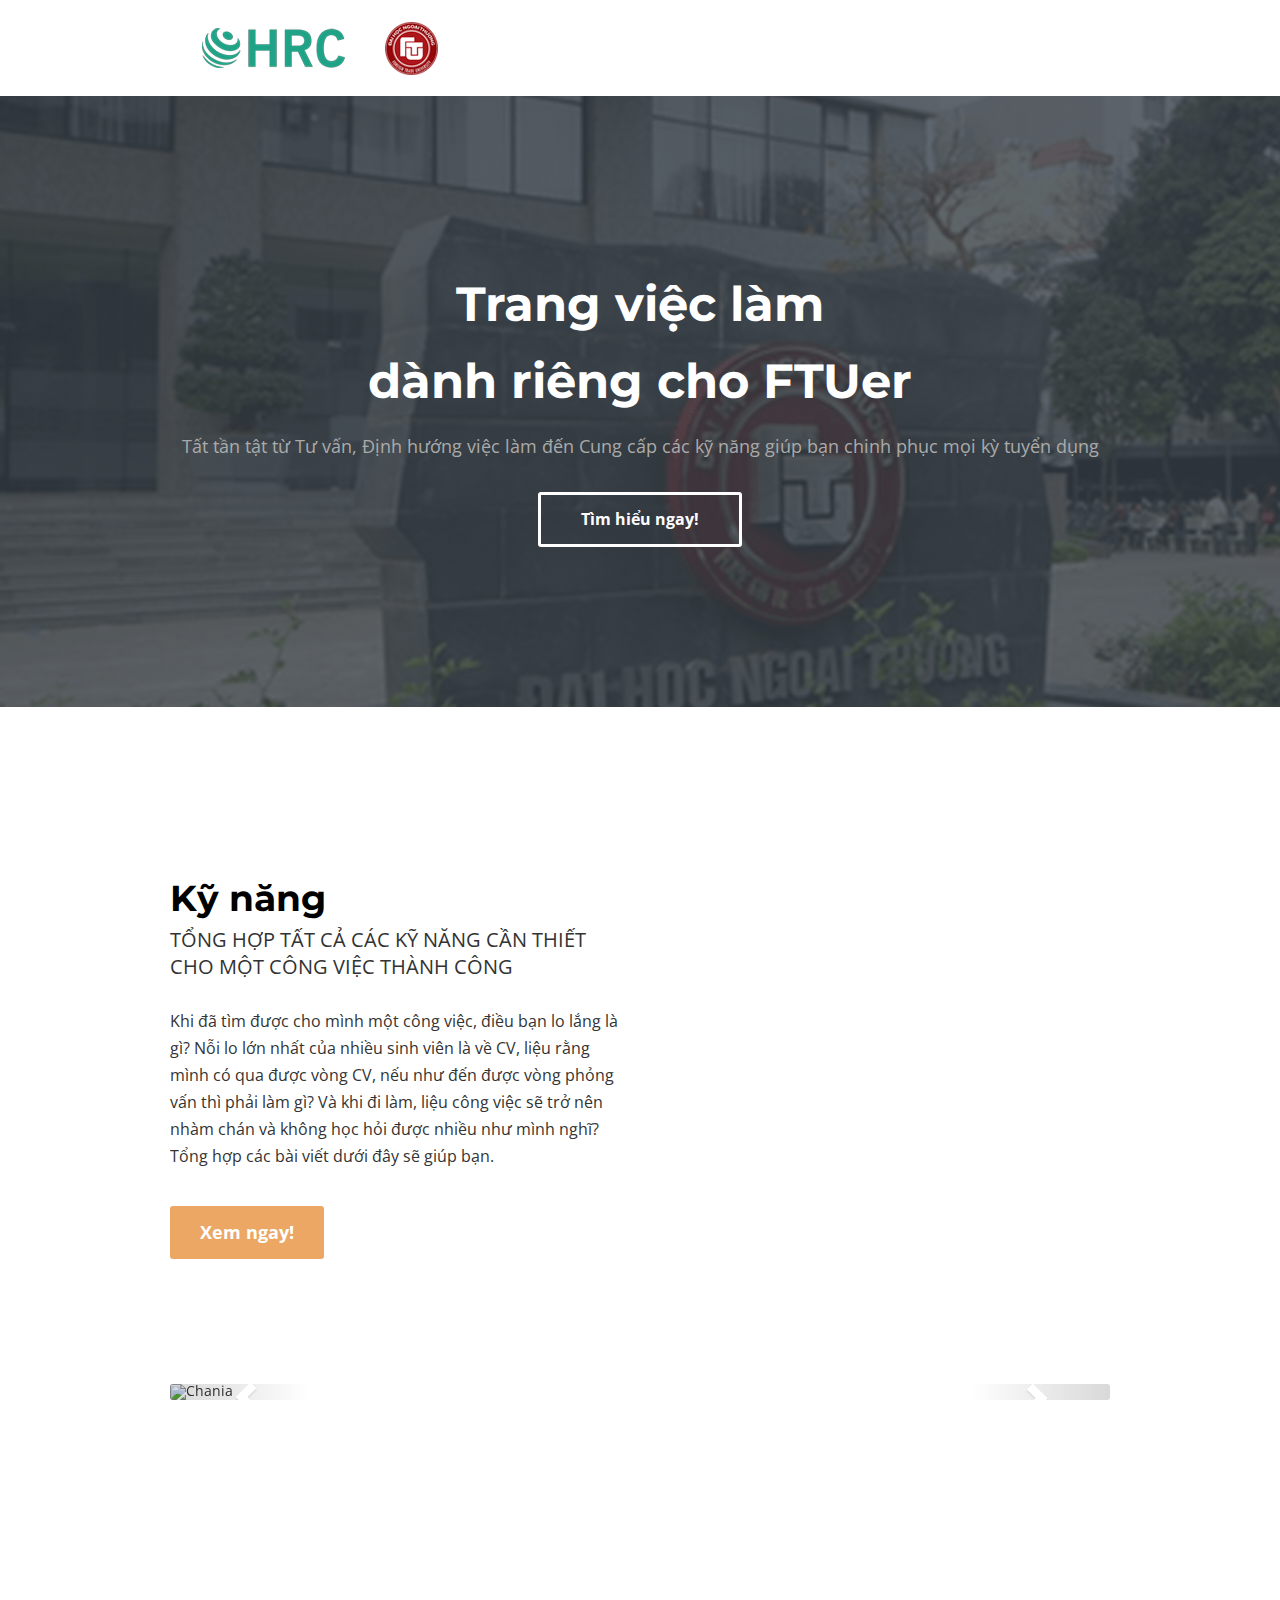
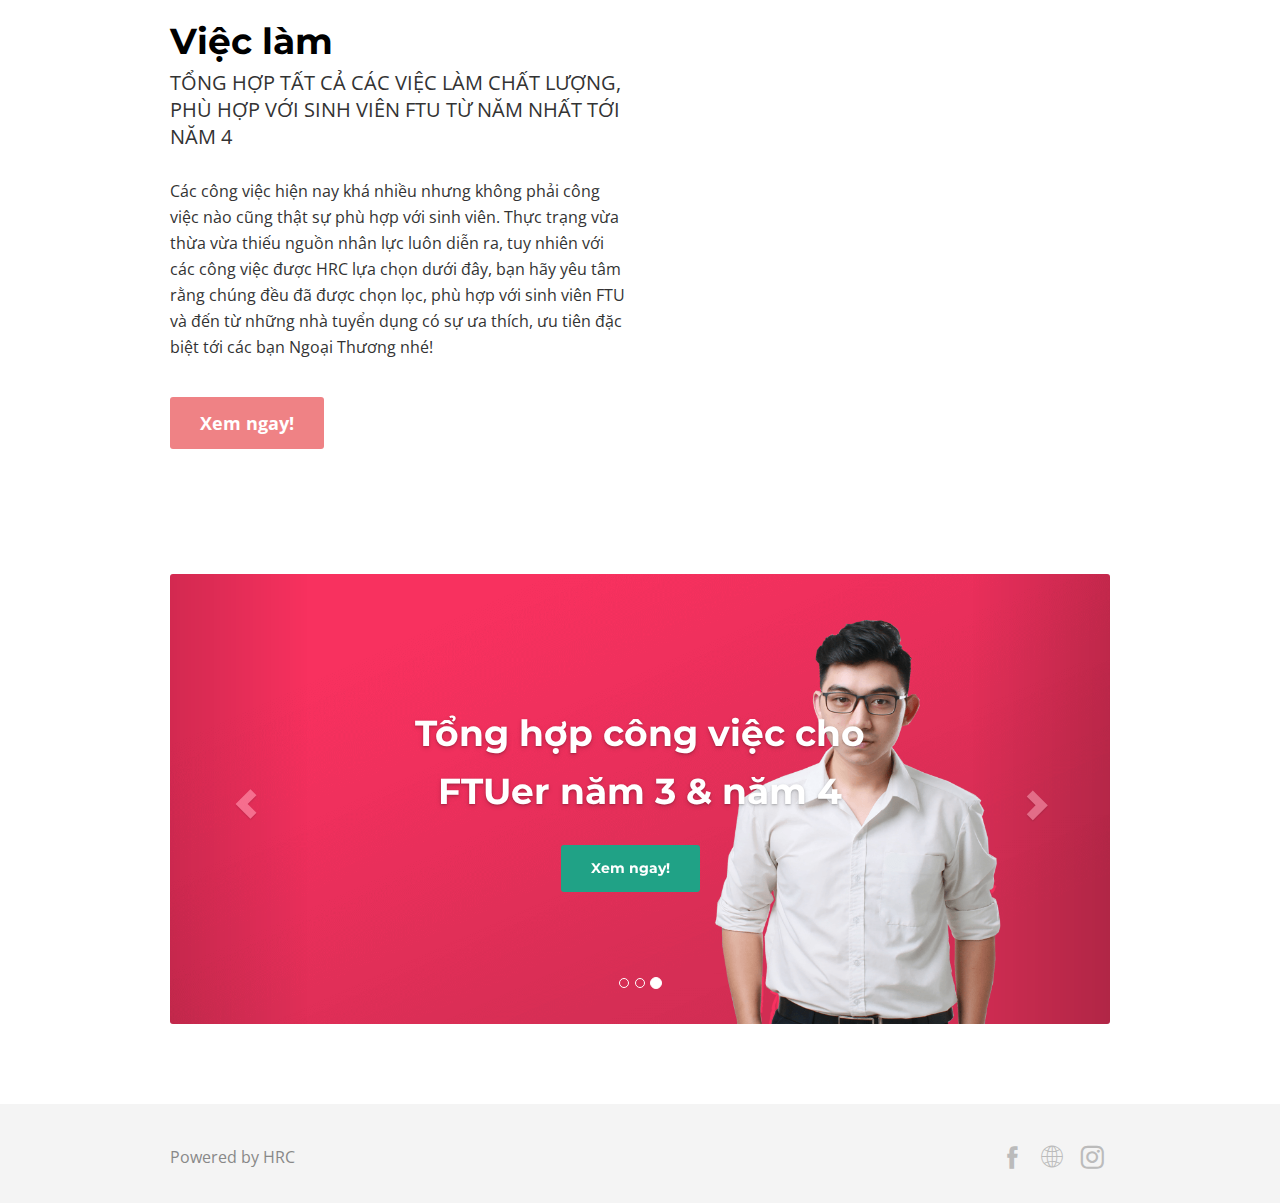
==== commit 839cd766: "Update index.html" ====
--- a/index.html
+++ b/index.html
@@ -6,7 +6,7 @@
 	<link rel="shortcut icon" href="uploads/favicon.png">
 	<meta name="description" content="">
 	<meta name="keywords" content="">
-	<meta property="og:image" content="uploads/thumbnail-mvp.png"/>
+	<meta property="og:image" content="uploads/thumbnail-mvp.pgn"/>
 	<!-- CSS dependencies -->
 	<link rel="stylesheet" type="text/css" href="css/bootstrap.css" />
 	<link rel="stylesheet" type="text/css" href="css/font-awesome.min.css" />
@@ -38,7 +38,7 @@
          <a class="navbar-brand logo-img logo-img-a pix-adjust-height" href="#" style="margin-top: 2px;"><img src="uploads/header-8XN.png" alt="" class="img-responsive pix-logo-img"></a>
         </div>
         <div class="collapse navbar-collapse" id="pix-navbar-collapse">
-         <ul class="nav navbar-nav navbar-right media-middle pix-header-nav pix-adjust-height" id="pix-header-nav" style="margin-top: 46.5px;">
+         <ul class="nav navbar-nav navbar-right media-middle pix-header-nav pix-adjust-height" id="pix-header-nav" style="margin-top: 47px;">
 </ul>
         </div>
        </div>
@@ -46,7 +46,7 @@
      </div>
     </div>
     <div class="col-md-2 col-xs-12 pix-inner-col col-sm-2 column ui-droppable">
-     <div class="pix-content pix-adjust-height text-right" style="margin-top: 36.5px;">
+     <div class="pix-content pix-adjust-height text-right" style="margin-top: 37px;">
       <div class="pix-header-item2 pix-padding-v-10">
       </div>
      </div>
@@ -80,7 +80,7 @@
        <span class="pix_edit_text"><p style="text-align: left;"><span style="font-size: 36px; font-weight: 700;">Kỹ năng</span></p></span>
       </h2>
       <p class="pix-black-2 big-text pix-margin-bottom-3">
-       <span class="pix_edit_text"><span><span style="font-size: 20px;">TỔNG HỢP TẤT CẢ CÁC KỸ NĂNG CẦN THIẾT CHO MỘT CÔNG VIỆC THÀNH CÔNG</span></span><span><span style="font-size: 20px;"><span style="font-size: 16px;"><br></span></span></span><br><span><span><span style="font-size: 20px;"><span style="font-size: 16px;">Khi đã tìm được cho mình một công việc, điều bạn lo lắng là gì? Nỗi lo lớn nhất của nhiều sinh viên là về CV, liệu rằng mình có qua được vòng CV? Hay nếu như đến được vòng phỏng vấn thì phải làm gì? Và khi đi làm, liệu công việc sẽ trở nên nhàm chán và không học hỏi được nhiều như mình nghĩ? Tổng hợp các bài viết dưới đây sẽ giúp bạn.</span></span><br><span><span><span><span><span><span style="font-size: 20px;"><br></span></span></span></span></span></span></span></span></span>
+       <span class="pix_edit_text"><span><span style="font-size: 20px;"><a>TỔNG HỢP TẤT CẢ CÁC KỸ NĂNG CẦN THIẾT CHO MỘT CÔNG VIỆC THÀNH CÔNG</a></span></span><span><span style="font-size: 20px;"><span style="font-size: 16px;"><br></span></span></span><br><span><span><span style="font-size: 20px;"><span style="font-size: 16px;">Khi đã tìm được cho mình một công việc, điều bạn lo lắng là gì? Nỗi lo lớn nhất của nhiều sinh viên là về CV, liệu rằng mình có qua được vòng CV, nếu như đến được vòng phỏng vấn thì phải làm gì? Và khi đi làm, liệu công việc sẽ trở nên nhàm chán và không học hỏi được nhiều như mình nghĩ? Tổng hợp các bài viết dưới đây sẽ giúp bạn.</span></span><br><span><span><span><span><span><span style="font-size: 20px;"><br></span></span></span></span></span></span></span></span></span>
       </p>
       <a href="#section_3a" class="btn green-blue-bg pix-white normal pix-animate-in btn-lg fade-in-up-big animate-in" style="background-color: rgb(235, 167, 99);">
        <span class="pix_edit_text"><b><span style="font-size: 18px;">Xem ngay!</span></b></span>
@@ -178,35 +178,35 @@
   </ol>
 <div class="carousel-inner"><div class="carousel-inner item-450 test">
 <div class="item">
-      <img src="uploads/1510585960-thumb-3wn.png" alt="Chania">
-      <div class="carousel-caption">
-        <h2 class="carousel-title secondary-font">[CV] Các trường thông tin không thể thiếu của một chiếc CV!</h2>
+      <a href="https://hrc.com.vn/thong-tin/news-cac-truong-thong-tin-khong-the-thieu-cua-mot-chiec-cv-bat-ki-ai-cung-can-phai-biet.html?utm_source=LP&amp;utm_campaign=FTU_MVP&amp;utm_content=skill CV 1" target="_blank"><img src="uploads/1510585960-thumb-3wn.png" alt="Chania"></a>
+      <div class="carousel-caption">
+        <h2 class="carousel-title secondary-font"><a style="color: rgb(255, 255, 255);" href="https://hrc.com.vn/thong-tin/news-cac-truong-thong-tin-khong-the-thieu-cua-mot-chiec-cv-bat-ki-ai-cung-can-phai-biet.html?utm_source=LP&amp;utm_campaign=FTU_MVP&amp;utm_content=skill CV 1">[CV] Các trường thông tin không thể thiếu của một chiếc CV!</a></h2><a href="https://hrc.com.vn/thong-tin/news-cac-truong-thong-tin-khong-the-thieu-cua-mot-chiec-cv-bat-ki-ai-cung-can-phai-biet.html?utm_source=LP&amp;utm_campaign=FTU_MVP&amp;utm_content=skill CV 1">
         <h5 class="carousel-text secondary-font"></h5>
-        <div class="pix-slider-btn pix-padding-top-15">
-         <a href="https://hrc.com.vn/thong-tin/news-cac-truong-thong-tin-khong-the-thieu-cua-mot-chiec-cv-bat-ki-ai-cung-can-phai-biet.html?utm_source=LP&amp;utm_campaign=FTU_MVP&amp;utm_content=skill CV 1" class="btn orange-bg pix-white pix-margin-right-5 small-text secondary-font pix-margin-right-20 normal btn-lg" style="background-color: rgb(32, 162, 134);">
+        </a><div class="pix-slider-btn pix-padding-top-15"><a href="https://hrc.com.vn/thong-tin/news-cac-truong-thong-tin-khong-the-thieu-cua-mot-chiec-cv-bat-ki-ai-cung-can-phai-biet.html?utm_source=LP&amp;utm_campaign=FTU_MVP&amp;utm_content=skill CV 1">
+         </a><a href="https://hrc.com.vn/thong-tin/news-cac-truong-thong-tin-khong-the-thieu-cua-mot-chiec-cv-bat-ki-ai-cung-can-phai-biet.html?utm_source=LP&amp;utm_campaign=FTU_MVP&amp;utm_content=skill CV 1" class="btn orange-bg pix-white pix-margin-right-5 small-text secondary-font pix-margin-right-20 normal btn-lg" style="background-color: rgb(32, 162, 134);">
            <span class="pix_edit_text">
          <strong>Tìm hiểu ngay!</strong></span>
          </a>
         </div>
       </div>
     </div><div class="item">
-      <img src="uploads/1504839010-untitled-2-LIN.png" alt="Chania">
-      <div class="carousel-caption">
-        <h2 class="carousel-title secondary-font">[Interview] Trả lời chuẩn câu hỏi "Em hãy nêu điểm yếu lớn nhất của mình?"</h2>
+      <a href="https://hrc.com.vn/thong-tin/tra-loi-chuan-cau-hoi-em-hay-neu-diem-yeu-lon-nhat-cua-minh-khi-phong-van.html?utm_source=LP&amp;utm_campaign=FTU_MVP&amp;utm_content=skill interview 1" target="_blank"><img src="uploads/1504839010-untitled-2-LIN.png" alt="Chania"></a>
+      <div class="carousel-caption">
+        <h2 class="carousel-title secondary-font"><a style="color: rgb(255, 255, 255);" href=" https://hrc.com.vn/thong-tin/tra-loi-chuan-cau-hoi-em-hay-neu-diem-yeu-lon-nhat-cua-minh-khi-phong-van.html?utm_source=LP&amp;utm_campaign=FTU_MVP&amp;utm_content=skill interview 1" vn="" thong-tin="" source="LP&amp;utm_campaign=FTU_MVP&amp;utm_content=skill" interview="">[Interview] Trả lời chuẩn câu hỏi "Em hãy nêu điểm yếu lớn nhất của mình?"</a></h2><a href="https://hrc.com.vn/thong-tin/tra-loi-chuan-cau-hoi-em-hay-neu-diem-yeu-lon-nhat-cua-minh-khi-phong-van.html?utm_source=LP&amp;utm_campaign=FTU_MVP&amp;utm_content=skill interview 1">
         <h5 class="carousel-text secondary-font"></h5>
-        <div class="pix-slider-btn pix-padding-top-15">
-         <a href="https://hrc.com.vn/thong-tin/tra-loi-chuan-cau-hoi-em-hay-neu-diem-yeu-lon-nhat-cua-minh-khi-phong-van.html?utm_source=LP&amp;utm_campaign=FTU_MVP&amp;utm_content=skill interview 1" class="btn orange-bg pix-white pix-margin-right-5 small-text secondary-font pix-margin-right-20 normal btn-lg" style="background-color: rgb(32, 162, 134);">
+        </a><div class="pix-slider-btn pix-padding-top-15"><a href="https://hrc.com.vn/thong-tin/tra-loi-chuan-cau-hoi-em-hay-neu-diem-yeu-lon-nhat-cua-minh-khi-phong-van.html?utm_source=LP&amp;utm_campaign=FTU_MVP&amp;utm_content=skill interview 1">
+         </a><a href="https://hrc.com.vn/thong-tin/tra-loi-chuan-cau-hoi-em-hay-neu-diem-yeu-lon-nhat-cua-minh-khi-phong-van.html?utm_source=LP&amp;utm_campaign=FTU_MVP&amp;utm_content=skill interview 1" class="btn orange-bg pix-white pix-margin-right-5 small-text secondary-font pix-margin-right-20 normal btn-lg" style="background-color: rgb(32, 162, 134);">
            <span class="pix_edit_text"><strong>Tìm hiểu ngay!</strong></span>
          </a>
         </div>
       </div>
     </div><div class="item active">
-      <img src="uploads/Untitled-2-yT6.png" alt="Chania">
-      <div class="carousel-caption">
-        <h2 class="carousel-title secondary-font">[Learning] Làm sao để học hỏi được nhiều nhất khi đi thực tập?</h2>
+      <a href="https://hrc.com.vn/thong-tin/lam-sao-de-hoc-hoi-duoc-nhieu-nhat-khi-di-thuc-tap.html?utm_source=LP&amp;utm_campaign=FTU_MVP&amp;utm_content=skill learning 1" target="_blank"><img src="uploads/Untitled-2-yT6.png" alt="Chania"></a>
+      <div class="carousel-caption">
+        <h2 class="carousel-title secondary-font"><a style="color: rgb(255, 255, 255);" href="https://hrc.com.vn/thong-tin/lam-sao-de-hoc-hoi-duoc-nhieu-nhat-khi-di-thuc-tap.html?utm_source=LP&amp;utm_campaign=FTU_MVP&amp;utm_content=skill learning 1">[Learning] Làm sao để học hỏi được nhiều nhất khi đi thực tập?</a></h2><a href="https://hrc.com.vn/thong-tin/lam-sao-de-hoc-hoi-duoc-nhieu-nhat-khi-di-thuc-tap.html?utm_source=LP&amp;utm_campaign=FTU_MVP&amp;utm_content=skill learning 1">
         <h5 class="carousel-text secondary-font"></h5>
-        <div class="pix-slider-btn pix-padding-top-15">
-         <a href="https://hrc.com.vn/thong-tin/lam-sao-de-hoc-hoi-duoc-nhieu-nhat-khi-di-thuc-tap.html?utm_source=LP&amp;utm_campaign=FTU_MVP&amp;utm_content=skill learning 1" class="btn orange-bg pix-white pix-margin-right-5 small-text secondary-font pix-margin-right-20 normal btn-lg" style="background-color: rgb(32, 162, 134);">
+        </a><div class="pix-slider-btn pix-padding-top-15"><a href="https://hrc.com.vn/thong-tin/lam-sao-de-hoc-hoi-duoc-nhieu-nhat-khi-di-thuc-tap.html?utm_source=LP&amp;utm_campaign=FTU_MVP&amp;utm_content=skill learning 1"></a><a href="https://hrc.com.vn/thong-tin/lam-sao-de-hoc-hoi-duoc-nhieu-nhat-khi-di-thuc-tap.html?utm_source=LP&amp;utm_campaign=FTU_MVP&amp;utm_content=skill learning 1">
+         </a><a href="https://hrc.com.vn/thong-tin/lam-sao-de-hoc-hoi-duoc-nhieu-nhat-khi-di-thuc-tap.html?utm_source=LP&amp;utm_campaign=FTU_MVP&amp;utm_content=skill learning 1" class="btn orange-bg pix-white pix-margin-right-5 small-text secondary-font pix-margin-right-20 normal btn-lg" style="background-color: rgb(32, 162, 134);">
            <span class="pix_edit_text">
          <strong>Tìm hiểu ngay!</strong></span>
          </a>
@@ -254,36 +254,33 @@
   </ol>
 <div class="carousel-inner"><div class="carousel-inner item-450 test">
 <div class="item">
-      <img src="uploads/Untitled-2-48s.png" alt="Chania">
-      <div class="carousel-caption">
-        <h2 class="carousel-title secondary-font">Tổng hợp công việc cho FTUer năm nhất</h2>
-        <h5 class="carousel-text secondary-font"></h5>
-        <div class="pix-slider-btn pix-padding-top-15">
-         <a href="https://hrc.com.vn/thong-tin/tong-hop-cong-viec-cho-ftuer-nam-nhat.html?utm_source=LP&amp;utm_campaign=FTU_MVP&amp;utm_content=nam1" class="btn orange-bg pix-white pix-margin-right-5 small-text secondary-font pix-margin-right-20 normal btn-lg" style="background-color: rgb(32, 162, 134);">
+      <a href="https://hrc.com.vn/thong-tin/tong-hop-cong-viec-cho-ftuer-nam-nhat.html?utm_source=LP&amp;utm_campaign=FTU_MVP&amp;utm_content=nam1" target="_blank"><img src="uploads/Untitled-2-48s.png" alt="Chania"></a>
+      <div class="carousel-caption">
+        <h2 class="carousel-title secondary-font"><a style="color: rgb(255, 255, 255);" href="https://hrc.com.vn/thong-tin/tong-hop-cong-viec-cho-ftuer-nam-nhat.html?utm_source=LP&amp;utm_campaign=FTU_MVP&amp;utm_content=nam1">Tổng hợp công việc cho FTUer năm nhất</a></h2><a href="https://hrc.com.vn/thong-tin/tong-hop-cong-viec-cho-ftuer-nam-nhat.html?utm_source=LP&amp;utm_campaign=FTU_MVP&amp;utm_content=nam1" class="carousel-text secondary-font">
+        </a><div class="pix-slider-btn pix-padding-top-15"><a href="https://hrc.com.vn/thong-tin/tong-hop-cong-viec-cho-ftuer-nam-nhat.html?utm_source=LP&amp;utm_campaign=FTU_MVP&amp;utm_content=nam1" class="carousel-text secondary-font">
+         </a><a href="https://hrc.com.vn/thong-tin/tong-hop-cong-viec-cho-ftuer-nam-nhat.html?utm_source=LP&amp;utm_campaign=FTU_MVP&amp;utm_content=nam1" class="btn orange-bg pix-white pix-margin-right-5 small-text secondary-font pix-margin-right-20 normal btn-lg" style="background-color: rgb(32, 162, 134);">
            <span class="pix_edit_text">
          <strong>Xem ngay!</strong></span>
          </a>
         </div>
       </div>
     </div><div class="item">
-      <img src="uploads/untitled-3.2-B2x.png" alt="Chania">
-      <div class="carousel-caption">
-        <h2 class="carousel-title secondary-font">Tổng hợp công việc cho FTUer năm 2</h2>
-        <h5 class="carousel-text secondary-font"></h5>
-        <div class="pix-slider-btn pix-padding-top-15">
-         <a href="https://hrc.com.vn/thong-tin/tong-hop-cong-viec-cho-ftuer-nam-hai.html?utm_source=LP&amp;utm_campaign=FTU_MVP&amp;utm_content=nam2" class="btn orange-bg pix-white pix-margin-right-5 small-text secondary-font pix-margin-right-20 normal btn-lg" style="background-color: rgb(32, 162, 134);">
+        <a href="https://hrc.com.vn/thong-tin/tong-hop-cong-viec-cho-ftuer-nam-hai.html?utm_source=LP&amp;utm_campaign=FTU_MVP&amp;utm_content=nam2" target="_blank"><img src="uploads/untitled-3.2-B2x.png" alt="Chania"></a>
+      <div class="carousel-caption">
+        <h2 class="carousel-title secondary-font"><a style="color: rgb(255, 255, 255);" href="https://hrc.com.vn/thong-tin/tong-hop-cong-viec-cho-ftuer-nam-hai.html?utm_source=LP&amp;utm_campaign=FTU_MVP&amp;utm_content=nam2">Tổng hợp công việc cho FTUer năm 2</a></h2><a href="https://hrc.com.vn/thong-tin/tong-hop-cong-viec-cho-ftuer-nam-hai.html?utm_source=LP&amp;utm_campaign=FTU_MVP&amp;utm_content=nam2" class="carousel-text secondary-font">
+        </a><div class="pix-slider-btn pix-padding-top-15"><a href="https://hrc.com.vn/thong-tin/tong-hop-cong-viec-cho-ftuer-nam-hai.html?utm_source=LP&amp;utm_campaign=FTU_MVP&amp;utm_content=nam2" class="carousel-text secondary-font">
+         </a><a href="https://hrc.com.vn/thong-tin/tong-hop-cong-viec-cho-ftuer-nam-hai.html?utm_source=LP&amp;utm_campaign=FTU_MVP&amp;utm_content=nam2" class="btn orange-bg pix-white pix-margin-right-5 small-text secondary-font pix-margin-right-20 normal btn-lg" style="background-color: rgb(32, 162, 134);">
            <span class="pix_edit_text">
          <strong>Xem ngay!</strong></span>
          </a>
         </div>
       </div>
     </div><div class="item active">
-      <img src="uploads/untitled-4-gse.png" alt="Chania">
-      <div class="carousel-caption">
-        <h2 class="carousel-title secondary-font">Tổng hợp công việc cho FTUer năm 3 &amp; năm 4</h2>
-        <h5 class="carousel-text secondary-font"></h5>
-        <div class="pix-slider-btn pix-padding-top-15">
-         <a href="https://hrc.com.vn/thong-tin/tong-hop-cong-viec-cho-ftuer-nam-3-4.html?utm_source=LP&amp;utm_campaign=FTU_MVP&amp;utm_content=nam3-4" class="btn orange-bg pix-white pix-margin-right-5 small-text secondary-font pix-margin-right-20 normal btn-lg" style="background-color: rgb(32, 162, 134);">
+        <a href="https://hrc.com.vn/thong-tin/tong-hop-cong-viec-cho-ftuer-nam-3-4.html?utm_source=LP&amp;utm_campaign=FTU_MVP&amp;utm_content=nam3-" target="_blank"><img src="uploads/untitled-4-gse.png" alt="Chania"></a>
+      <div class="carousel-caption">
+        <h2 class="carousel-title secondary-font"><a style="color: rgb(255, 255, 255);" href="https://hrc.com.vn/thong-tin/tong-hop-cong-viec-cho-ftuer-nam-3-4.html?utm_source=LP&amp;utm_campaign=FTU_MVP&amp;utm_content=nam3-4">Tổng hợp công việc cho FTUer năm 3 &amp; năm 4</a></h2><a href="https://hrc.com.vn/thong-tin/tong-hop-cong-viec-cho-ftuer-nam-3-4.html?utm_source=LP&amp;utm_campaign=FTU_MVP&amp;utm_content=nam3-4" class="carousel-text secondary-font">
+        </a><div class="pix-slider-btn pix-padding-top-15"><a href="https://hrc.com.vn/thong-tin/tong-hop-cong-viec-cho-ftuer-nam-3-4.html?utm_source=LP&amp;utm_campaign=FTU_MVP&amp;utm_content=nam3-4" class="carousel-text secondary-font">
+         </a><a href="https://hrc.com.vn/thong-tin/tong-hop-cong-viec-cho-ftuer-nam-3-4.html?utm_source=LP&amp;utm_campaign=FTU_MVP&amp;utm_content=nam3-4" class="btn orange-bg pix-white pix-margin-right-5 small-text secondary-font pix-margin-right-20 normal btn-lg" style="background-color: rgb(32, 162, 134);">
            <span class="pix_edit_text">
          <strong>Xem ngay!</strong></span>
          </a>
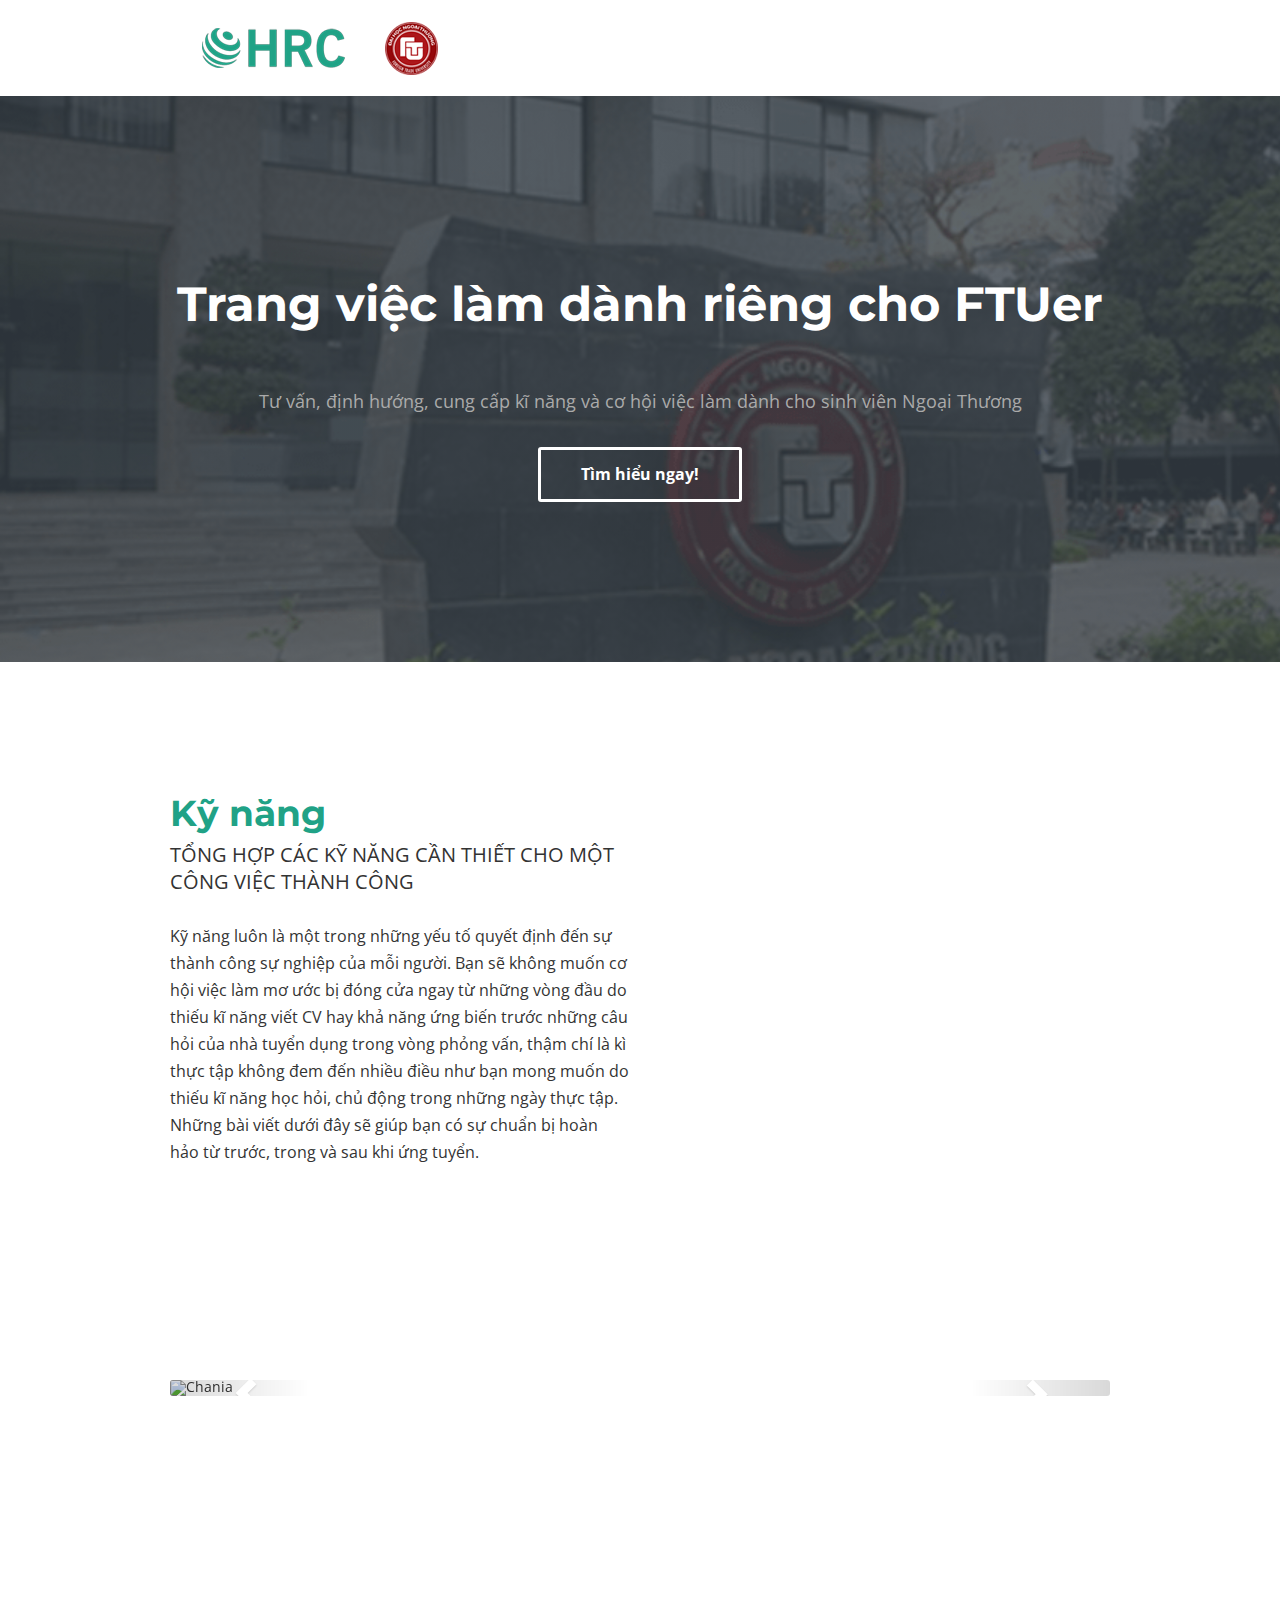
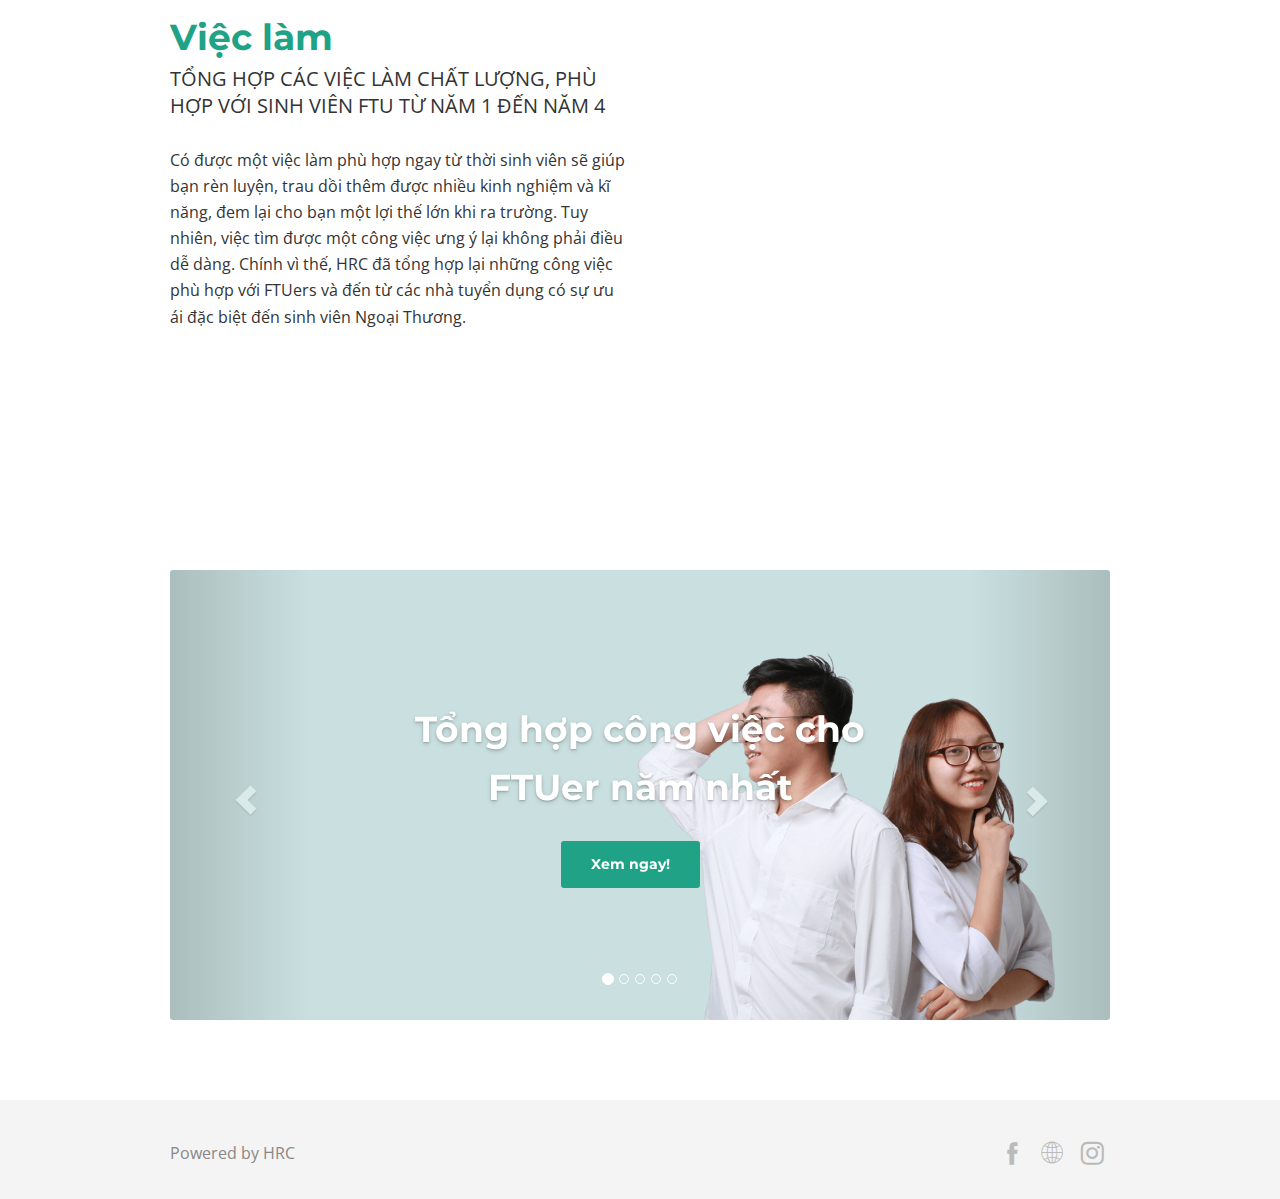
==== commit 577724bc: "Update index.html" ====
--- a/index.html
+++ b/index.html
@@ -6,7 +6,7 @@
 	<link rel="shortcut icon" href="uploads/favicon.png">
 	<meta name="description" content="">
 	<meta name="keywords" content="">
-	<meta property="og:image" content="uploads/thumbnail-mvp.pgn"/>
+	<meta property="og:image" content="uploads/thumbnail-mvp.png"
 	<!-- CSS dependencies -->
 	<link rel="stylesheet" type="text/css" href="css/bootstrap.css" />
 	<link rel="stylesheet" type="text/css" href="css/font-awesome.min.css" />
@@ -38,7 +38,7 @@
          <a class="navbar-brand logo-img logo-img-a pix-adjust-height" href="#" style="margin-top: 2px;"><img src="uploads/header-8XN.png" alt="" class="img-responsive pix-logo-img"></a>
         </div>
         <div class="collapse navbar-collapse" id="pix-navbar-collapse">
-         <ul class="nav navbar-nav navbar-right media-middle pix-header-nav pix-adjust-height" id="pix-header-nav" style="margin-top: 47px;">
+         <ul class="nav navbar-nav navbar-right media-middle pix-header-nav pix-adjust-height" id="pix-header-nav" style="margin-top: 46.5px;">
 </ul>
         </div>
        </div>
@@ -46,7 +46,7 @@
      </div>
     </div>
     <div class="col-md-2 col-xs-12 pix-inner-col col-sm-2 column ui-droppable">
-     <div class="pix-content pix-adjust-height text-right" style="margin-top: 37px;">
+     <div class="pix-content pix-adjust-height text-right" style="margin-top: 36.5px;">
       <div class="pix-header-item2 pix-padding-v-10">
       </div>
      </div>
@@ -60,10 +60,10 @@
     <div class="col-md-12 col-xs-12 col-sm-12 column ui-droppable" style="display: block;">
      <div class="pix-content text-center pix-padding-top-40 pix-padding-bottom-30">
       <h1 class="pix-white text-center pix-no-margin-top secondary-font">
-       <span class="pix_edit_text"><span style="font-weight: 700;">Trang việc làm</span><br><span><span style="font-weight: 700;">dành riêng cho FTUer</span></span></span>
+       <span class="pix_edit_text"><span style="font-weight: bold;">Trang việc làm&nbsp;<span style="text-align: center;">dành riêng </span>cho<span style="text-align: center;"> FTUer</span></span></span>
       </h1>
       <p class="pix-light-gray big-text-20 text-center pix-margin-bottom-30">
-       <span class="pix_edit_text"><span style="font-size: 18px;">Tất tần tật từ Tư vấn, Định hướng việc làm đến Cung cấp các kỹ năng giúp bạn chinh phục mọi kỳ tuyển dụng</span></span>
+       <span class="pix_edit_text"><br><span><span style="font-size: 18px;">Tư vấn, định hướng, cung cấp kĩ năng và cơ hội việc làm dành cho sinh viên Ngoại Thương</span></span></span>
       </p>
       <a href="#section_3" class="btn pix-white-line wide normal btn-lg pix-line" style="background: transparent;">
        <span class="pix_edit_text">
@@ -75,12 +75,12 @@
   <div class="container">
    <div class="row">
     <div class="col-xs-12 col-sm-6 column ui-droppable col-md-6" style="display: block;">
-     <div class="pix-content pix-padding-top-80" style="background-repeat: repeat-x; padding: 80px 0px 0px; margin: 0px;">
+     <div class="pix-content pix-padding-top-80" style="background-repeat: repeat-x; padding: 40px 0px 0px; margin: 0px;">
       <h2 class="pix-black pix-no-margin-top secondary-font">
-       <span class="pix_edit_text"><p style="text-align: left;"><span style="font-size: 36px; font-weight: 700;">Kỹ năng</span></p></span>
+       <span class="pix_edit_text"><p style="text-align: left;"><span style="font-size: 36px; font-weight: 700; color: #20a286;">Kỹ năng</span></p></span>
       </h2>
       <p class="pix-black-2 big-text pix-margin-bottom-3">
-       <span class="pix_edit_text"><span><span style="font-size: 20px;"><a>TỔNG HỢP TẤT CẢ CÁC KỸ NĂNG CẦN THIẾT CHO MỘT CÔNG VIỆC THÀNH CÔNG</a></span></span><span><span style="font-size: 20px;"><span style="font-size: 16px;"><br></span></span></span><br><span><span><span style="font-size: 20px;"><span style="font-size: 16px;">Khi đã tìm được cho mình một công việc, điều bạn lo lắng là gì? Nỗi lo lớn nhất của nhiều sinh viên là về CV, liệu rằng mình có qua được vòng CV, nếu như đến được vòng phỏng vấn thì phải làm gì? Và khi đi làm, liệu công việc sẽ trở nên nhàm chán và không học hỏi được nhiều như mình nghĩ? Tổng hợp các bài viết dưới đây sẽ giúp bạn.</span></span><br><span><span><span><span><span><span style="font-size: 20px;"><br></span></span></span></span></span></span></span></span></span>
+       <span class="pix_edit_text"><span><span style="font-size: 20px;"><a>TỔNG HỢP CÁC KỸ NĂNG CẦN THIẾT CHO MỘT CÔNG VIỆC THÀNH CÔNG</a></span></span><span><span style="font-size: 20px;"><span style="font-size: 16px;"><br></span></span></span><br><span><span><span style="font-size: 20px;"><span style="font-size: 16px;">Kỹ năng luôn là một trong những yếu tố quyết định đến sự thành công sự nghiệp của mỗi người. Bạn sẽ không muốn cơ hội việc làm mơ ước bị đóng cửa ngay từ những vòng đầu do thiếu kĩ năng viết CV hay khả năng ứng biến trước những câu hỏi của nhà tuyển dụng trong vòng phỏng vấn, thậm chí là kì thực tập không đem đến nhiều điều như bạn mong muốn do thiếu kĩ năng học hỏi, chủ động trong những ngày thực tập. Những bài viết dưới đây sẽ giúp bạn có sự chuẩn bị hoàn hảo từ trước, trong và sau khi ứng tuyển.</span></span><br><span><span><span><span><span><span style="font-size: 20px;"><br></span></span></span></span></span></span></span></span></span>
       </p>
       <a href="#section_3a" class="btn green-blue-bg pix-white normal pix-animate-in btn-lg fade-in-up-big animate-in" style="background-color: rgb(235, 167, 99);">
        <span class="pix_edit_text"><b><span style="font-size: 18px;">Xem ngay!</span></b></span>
@@ -172,17 +172,19 @@
     <div class="col-md-12 col-xs-12 col-sm-12 column ui-droppable" style="display: block;">
     <div class="pix-content"><div id="myCarousel_0" class="carousel slide pix-slider" data-ride="carousel" data-interval="false">
 <ol class="carousel-indicators">
-    <li data-target="#myCarousel_0" data-slide-to="0" class=""></li>
+    <li data-target="#myCarousel_0" data-slide-to="0" class="active"></li>
     <li data-target="#myCarousel_0" data-slide-to="1" class=""></li>
-    <li data-target="#myCarousel_0" data-slide-to="2" class="active"></li>
+    <li data-target="#myCarousel_0" data-slide-to="2" class=""></li>
+    <li data-target="#myCarousel_0" data-slide-to="3" class=""></li>
+    <li data-target="#myCarousel_0" data-slide-to="4" class=""></li>
   </ol>
 <div class="carousel-inner"><div class="carousel-inner item-450 test">
-<div class="item">
+<div class="item active">
       <a href="https://hrc.com.vn/thong-tin/news-cac-truong-thong-tin-khong-the-thieu-cua-mot-chiec-cv-bat-ki-ai-cung-can-phai-biet.html?utm_source=LP&amp;utm_campaign=FTU_MVP&amp;utm_content=skill CV 1" target="_blank"><img src="uploads/1510585960-thumb-3wn.png" alt="Chania"></a>
       <div class="carousel-caption">
-        <h2 class="carousel-title secondary-font"><a style="color: rgb(255, 255, 255);" href="https://hrc.com.vn/thong-tin/news-cac-truong-thong-tin-khong-the-thieu-cua-mot-chiec-cv-bat-ki-ai-cung-can-phai-biet.html?utm_source=LP&amp;utm_campaign=FTU_MVP&amp;utm_content=skill CV 1">[CV] Các trường thông tin không thể thiếu của một chiếc CV!</a></h2><a href="https://hrc.com.vn/thong-tin/news-cac-truong-thong-tin-khong-the-thieu-cua-mot-chiec-cv-bat-ki-ai-cung-can-phai-biet.html?utm_source=LP&amp;utm_campaign=FTU_MVP&amp;utm_content=skill CV 1">
+       <h2 class="carousel-title secondary-font"><a style="color: rgb(255, 255, 255);" href="https://hrc.com.vn/thong-tin/news-cac-truong-thong-tin-khong-the-thieu-cua-mot-chiec-cv-bat-ki-ai-cung-can-phai-biet.html?utm_source=LP&amp;utm_campaign=FTU_MVP&amp;utm_content=skill CV 1">[CV] Các trường thông tin không thể thiếu của một chiếc CV!</a></h2><a href="https://hrc.com.vn/thong-tin/news-cac-truong-thong-tin-khong-the-thieu-cua-mot-chiec-cv-bat-ki-ai-cung-can-phai-biet.html?utm_source=LP&amp;utm_campaign=FTU_MVP&amp;utm_content=skill CV 1">
         <h5 class="carousel-text secondary-font"></h5>
-        </a><div class="pix-slider-btn pix-padding-top-15"><a href="https://hrc.com.vn/thong-tin/news-cac-truong-thong-tin-khong-the-thieu-cua-mot-chiec-cv-bat-ki-ai-cung-can-phai-biet.html?utm_source=LP&amp;utm_campaign=FTU_MVP&amp;utm_content=skill CV 1">
+        </a><div class="pix-slider-btn pix-padding-top-15"><a href="https://hrc.com.vn/thong-tin/news-cac-truong-thong-tin-khong-the-thieu-cua-mot-chiec-cv-bat-ki-ai-cung-can-phai-biet.html?utm_source=LP&amp;utm_campaign=FTU_MVP&amp;utm_content=skill CV 1"></a><a href="https://hrc.com.vn/thong-tin/news-cac-truong-thong-tin-khong-the-thieu-cua-mot-chiec-cv-bat-ki-ai-cung-can-phai-biet.html?utm_source=LP&amp;utm_campaign=FTU_MVP&amp;utm_content=skill CV 1">
          </a><a href="https://hrc.com.vn/thong-tin/news-cac-truong-thong-tin-khong-the-thieu-cua-mot-chiec-cv-bat-ki-ai-cung-can-phai-biet.html?utm_source=LP&amp;utm_campaign=FTU_MVP&amp;utm_content=skill CV 1" class="btn orange-bg pix-white pix-margin-right-5 small-text secondary-font pix-margin-right-20 normal btn-lg" style="background-color: rgb(32, 162, 134);">
            <span class="pix_edit_text">
          <strong>Tìm hiểu ngay!</strong></span>
@@ -194,19 +196,43 @@
       <div class="carousel-caption">
         <h2 class="carousel-title secondary-font"><a style="color: rgb(255, 255, 255);" href=" https://hrc.com.vn/thong-tin/tra-loi-chuan-cau-hoi-em-hay-neu-diem-yeu-lon-nhat-cua-minh-khi-phong-van.html?utm_source=LP&amp;utm_campaign=FTU_MVP&amp;utm_content=skill interview 1" vn="" thong-tin="" source="LP&amp;utm_campaign=FTU_MVP&amp;utm_content=skill" interview="">[Interview] Trả lời chuẩn câu hỏi "Em hãy nêu điểm yếu lớn nhất của mình?"</a></h2><a href="https://hrc.com.vn/thong-tin/tra-loi-chuan-cau-hoi-em-hay-neu-diem-yeu-lon-nhat-cua-minh-khi-phong-van.html?utm_source=LP&amp;utm_campaign=FTU_MVP&amp;utm_content=skill interview 1">
         <h5 class="carousel-text secondary-font"></h5>
-        </a><div class="pix-slider-btn pix-padding-top-15"><a href="https://hrc.com.vn/thong-tin/tra-loi-chuan-cau-hoi-em-hay-neu-diem-yeu-lon-nhat-cua-minh-khi-phong-van.html?utm_source=LP&amp;utm_campaign=FTU_MVP&amp;utm_content=skill interview 1">
+        </a><div class="pix-slider-btn pix-padding-top-15"><a href="https://hrc.com.vn/thong-tin/tra-loi-chuan-cau-hoi-em-hay-neu-diem-yeu-lon-nhat-cua-minh-khi-phong-van.html?utm_source=LP&amp;utm_campaign=FTU_MVP&amp;utm_content=skill interview 1"></a><a href="https://hrc.com.vn/thong-tin/tra-loi-chuan-cau-hoi-em-hay-neu-diem-yeu-lon-nhat-cua-minh-khi-phong-van.html?utm_source=LP&amp;utm_campaign=FTU_MVP&amp;utm_content=skill interview 1">
          </a><a href="https://hrc.com.vn/thong-tin/tra-loi-chuan-cau-hoi-em-hay-neu-diem-yeu-lon-nhat-cua-minh-khi-phong-van.html?utm_source=LP&amp;utm_campaign=FTU_MVP&amp;utm_content=skill interview 1" class="btn orange-bg pix-white pix-margin-right-5 small-text secondary-font pix-margin-right-20 normal btn-lg" style="background-color: rgb(32, 162, 134);">
            <span class="pix_edit_text"><strong>Tìm hiểu ngay!</strong></span>
          </a>
         </div>
       </div>
-    </div><div class="item active">
+    </div><div class="item">
       <a href="https://hrc.com.vn/thong-tin/lam-sao-de-hoc-hoi-duoc-nhieu-nhat-khi-di-thuc-tap.html?utm_source=LP&amp;utm_campaign=FTU_MVP&amp;utm_content=skill learning 1" target="_blank"><img src="uploads/Untitled-2-yT6.png" alt="Chania"></a>
       <div class="carousel-caption">
         <h2 class="carousel-title secondary-font"><a style="color: rgb(255, 255, 255);" href="https://hrc.com.vn/thong-tin/lam-sao-de-hoc-hoi-duoc-nhieu-nhat-khi-di-thuc-tap.html?utm_source=LP&amp;utm_campaign=FTU_MVP&amp;utm_content=skill learning 1">[Learning] Làm sao để học hỏi được nhiều nhất khi đi thực tập?</a></h2><a href="https://hrc.com.vn/thong-tin/lam-sao-de-hoc-hoi-duoc-nhieu-nhat-khi-di-thuc-tap.html?utm_source=LP&amp;utm_campaign=FTU_MVP&amp;utm_content=skill learning 1">
         <h5 class="carousel-text secondary-font"></h5>
-        </a><div class="pix-slider-btn pix-padding-top-15"><a href="https://hrc.com.vn/thong-tin/lam-sao-de-hoc-hoi-duoc-nhieu-nhat-khi-di-thuc-tap.html?utm_source=LP&amp;utm_campaign=FTU_MVP&amp;utm_content=skill learning 1"></a><a href="https://hrc.com.vn/thong-tin/lam-sao-de-hoc-hoi-duoc-nhieu-nhat-khi-di-thuc-tap.html?utm_source=LP&amp;utm_campaign=FTU_MVP&amp;utm_content=skill learning 1">
+        </a><div class="pix-slider-btn pix-padding-top-15"><a href="https://hrc.com.vn/thong-tin/lam-sao-de-hoc-hoi-duoc-nhieu-nhat-khi-di-thuc-tap.html?utm_source=LP&amp;utm_campaign=FTU_MVP&amp;utm_content=skill learning 1"></a><a href="https://hrc.com.vn/thong-tin/lam-sao-de-hoc-hoi-duoc-nhieu-nhat-khi-di-thuc-tap.html?utm_source=LP&amp;utm_campaign=FTU_MVP&amp;utm_content=skill learning 1"></a><a href="https://hrc.com.vn/thong-tin/lam-sao-de-hoc-hoi-duoc-nhieu-nhat-khi-di-thuc-tap.html?utm_source=LP&amp;utm_campaign=FTU_MVP&amp;utm_content=skill learning 1">
          </a><a href="https://hrc.com.vn/thong-tin/lam-sao-de-hoc-hoi-duoc-nhieu-nhat-khi-di-thuc-tap.html?utm_source=LP&amp;utm_campaign=FTU_MVP&amp;utm_content=skill learning 1" class="btn orange-bg pix-white pix-margin-right-5 small-text secondary-font pix-margin-right-20 normal btn-lg" style="background-color: rgb(32, 162, 134);">
+           <span class="pix_edit_text">
+         <strong>Tìm hiểu ngay!</strong></span>
+         </a>
+        </div>
+      </div>
+    </div><div class="item">
+      <a href="https://hrc.com.vn/thong-tin/10-nganh-nghe-moi-noi-o-viet-nam-du-bao-su-doi-minh-cua-thi-truong-viec-lam.html?utm_source=LP&amp;utm_campaign=FTU_MVP&amp;utm_content=skill xu hướng 1" target="_blank"><img src="uploads/Untitled-1-j1K.png" alt="Chania">
+      </a><div class="carousel-caption"><a href="https://hrc.com.vn/thong-tin/10-nganh-nghe-moi-noi-o-viet-nam-du-bao-su-doi-minh-cua-thi-truong-viec-lam.html?utm_source=LP&amp;utm_campaign=FTU_MVP&amp;utm_content=skill xu hướng 1" target="_blank">
+        </a><h2 class="carousel-title secondary-font"><a href="https://hrc.com.vn/thong-tin/10-nganh-nghe-moi-noi-o-viet-nam-du-bao-su-doi-minh-cua-thi-truong-viec-lam.html?utm_source=LP&amp;utm_campaign=FTU_MVP&amp;utm_content=skill xu hướng 1" target="_blank"></a><a style="color: rgb(255, 255, 255);" href="https://hrc.com.vn/thong-tin/10-nganh-nghe-moi-noi-o-viet-nam-du-bao-su-doi-minh-cua-thi-truong-viec-lam.html?utm_source=LP&amp;utm_campaign=FTU_MVP&amp;utm_content=skill xu hướng 1">[Xu hướng] 10 ngành nghề mới nổi ở Việt Nam</a></h2><a href="https://hrc.com.vn/thong-tin/10-nganh-nghe-moi-noi-o-viet-nam-du-bao-su-doi-minh-cua-thi-truong-viec-lam.html?utm_source=LP&amp;utm_campaign=FTU_MVP&amp;utm_content=skill xu hướng 1">
+        <h5 class="carousel-text secondary-font"> </h5>
+        </a><div class="pix-slider-btn pix-padding-top-15"><a href="https://hrc.com.vn/thong-tin/10-nganh-nghe-moi-noi-o-viet-nam-du-bao-su-doi-minh-cua-thi-truong-viec-lam.html?utm_source=LP&amp;utm_campaign=FTU_MVP&amp;utm_content=skill xu hướng 1"></a><a href="https://hrc.com.vn/thong-tin/lam-sao-de-hoc-hoi-duoc-nhieu-nhat-khi-di-thuc-tap.html?utm_source=LP&amp;utm_campaign=FTU_MVP&amp;utm_content=skill learning 1"></a><a href="https://hrc.com.vn/thong-tin/lam-sao-de-hoc-hoi-duoc-nhieu-nhat-khi-di-thuc-tap.html?utm_source=LP&amp;utm_campaign=FTU_MVP&amp;utm_content=skill learning 1">
+         </a><a href="https://hrc.com.vn/thong-tin/10-nganh-nghe-moi-noi-o-viet-nam-du-bao-su-doi-minh-cua-thi-truong-viec-lam.html?utm_source=LP&amp;utm_campaign=FTU_MVP&amp;utm_content=skill xu hướng 1" class="btn orange-bg pix-white pix-margin-right-5 small-text secondary-font pix-margin-right-20 normal btn-lg" style="background-color: rgb(32, 162, 134);">
+           <span class="pix_edit_text">
+         <strong>Tìm hiểu ngay!</strong></span>
+         </a>
+        </div>
+      </div>
+    </div><div class="item">
+      <a href="https://hrc.com.vn/thong-tin/gpa-co-thuc-su-quan-trong-trong-mat-nha-tuyen-dung.html?utm_source=LP&amp;utm_campaign=FTU_MVP&amp;utm_content=skill cv 2" target="_blank"><img src="uploads/Untitled-3-vqD.png" alt="Chania"></a>
+      <div class="carousel-caption">
+        <h2 class="carousel-title secondary-font"><a style="color: rgb(255, 255, 255);" href="https://hrc.com.vn/thong-tin/gpa-co-thuc-su-quan-trong-trong-mat-nha-tuyen-dung.html?utm_source=LP&amp;utm_campaign=FTU_MVP&amp;utm_content=skill cv 2">[CV] GPA có thực sự quan trọng trong mắt nhà tuyển dụng?</a></h2><a href="https://hrc.com.vn/thong-tin/gpa-co-thuc-su-quan-trong-trong-mat-nha-tuyen-dung.html?utm_source=LP&amp;utm_campaign=FTU_MVP&amp;utm_content=skill cv 2">
+        <h5 class="carousel-text secondary-font"></h5>
+        </a><div class="pix-slider-btn pix-padding-top-15"><a href="https://hrc.com.vn/thong-tin/gpa-co-thuc-su-quan-trong-trong-mat-nha-tuyen-dung.html?utm_source=LP&amp;utm_campaign=FTU_MVP&amp;utm_content=skill cv 2"></a><a href="https://hrc.com.vn/thong-tin/lam-sao-de-hoc-hoi-duoc-nhieu-nhat-khi-di-thuc-tap.html?utm_source=LP&amp;utm_campaign=FTU_MVP&amp;utm_content=skill learning 1"></a><a href="https://hrc.com.vn/thong-tin/lam-sao-de-hoc-hoi-duoc-nhieu-nhat-khi-di-thuc-tap.html?utm_source=LP&amp;utm_campaign=FTU_MVP&amp;utm_content=skill learning 1">
+         </a><a href="https://hrc.com.vn/thong-tin/gpa-co-thuc-su-quan-trong-trong-mat-nha-tuyen-dung.html?utm_source=LP&amp;utm_campaign=FTU_MVP&amp;utm_content=skill cv 2" class="btn orange-bg pix-white pix-margin-right-5 small-text secondary-font pix-margin-right-20 normal btn-lg" style="background-color: rgb(32, 162, 134);">
            <span class="pix_edit_text">
          <strong>Tìm hiểu ngay!</strong></span>
          </a>
@@ -230,10 +256,10 @@
     <div class="col-xs-12 col-sm-6 column ui-droppable col-md-6" style="display: block;">
      <div class="pix-content pix-padding-top-80" style="background-repeat: repeat-x; padding: 50px 0px 0px; margin: 0px;">
       <h2 class="pix-black pix-no-margin-top secondary-font">
-       <span class="pix_edit_text"><p><span style="font-size: 36px; font-weight: 700;">Việc làm</span></p></span>
+       <span class="pix_edit_text"><p><span style="font-size: 36px; font-weight: 700; color: #20a286;">Việc làm</span></p></span>
       </h2>
       <p class="pix-black-2 big-text pix-margin-bottom-3">
-       <span class="pix_edit_text"><span style="font-size: 20px;">TỔNG HỢP TẤT CẢ CÁC VIỆC LÀM CHẤT LƯỢNG, PHÙ HỢP VỚI SINH VIÊN FTU TỪ NĂM NHẤT TỚI NĂM 4</span><br><span><span><span style="font-size: 20px;"><br></span></span></span><span style="font-size: 16px;">Các công việc hiện nay khá nhiều nhưng không phải công việc nào cũng thật sự phù hợp với sinh viên. Thực trạng vừa thừa vừa thiếu nguồn nhân lực luôn diễn ra, tuy nhiên với các công việc được HRC lựa chọn dưới đây, bạn hãy yêu tâm rằng chúng đều đã được chọn lọc, phù hợp với sinh viên FTU và đến từ những nhà tuyển dụng có sự ưa thích, ưu tiên đặc biệt tới các bạn Ngoại Thương nhé!</span><br><span><span style="font-size: 20px;"><br></span></span></span>
+       <span class="pix_edit_text"><span style="font-size: 20px;">TỔNG HỢP CÁC VIỆC LÀM CHẤT LƯỢNG, PHÙ HỢP VỚI SINH VIÊN FTU TỪ NĂM 1 ĐẾN NĂM 4</span><br><span><span style="font-size: 20px;"><br></span></span><span><span style="font-size: 16px;">Có được một việc làm phù hợp ngay từ thời sinh viên sẽ giúp bạn rèn luyện, trau dồi thêm được nhiều kinh nghiệm và kĩ năng, đem lại cho bạn một lợi thế lớn khi ra trường. Tuy nhiên, việc tìm được một công việc ưng ý lại không phải điều dễ dàng. Chính vì thế, HRC đã tổng hợp lại những công việc phù hợp với FTUers và đến từ các nhà tuyển dụng có sự ưu ái đặc biệt đến sinh viên Ngoại Thương.</span><span><span><span style="font-size: 20px;"><br></span></span></span><br><span><span style="font-size: 20px;"><br></span></span></span></span>
       </p>
       <a href="#section_4a" class="btn green-blue-bg pix-white normal pix-animate-in btn-lg fade-in-up-big animate-in" style="background-color: rgb(239, 130, 133);">
        <span class="pix_edit_text"><b><span style="font-size: 18px;">Xem ngay!</span></b></span>
@@ -248,12 +274,14 @@
     <div class="col-md-12 col-xs-12 col-sm-12 column ui-droppable" style="display: block;">
     <div class="pix-content" style="background-repeat: repeat-x; padding: 0px; margin: 0px; text-align: left;"><div id="myCarousel_1" class="carousel slide pix-slider" data-ride="carousel" data-interval="false">
 <ol class="carousel-indicators">
-    <li data-target="#myCarousel_1" data-slide-to="0" class=""></li>
+    <li data-target="#myCarousel_1" data-slide-to="0" class="active"></li>
     <li data-target="#myCarousel_1" data-slide-to="1" class=""></li>
-    <li data-target="#myCarousel_1" data-slide-to="2" class="active"></li>
+    <li data-target="#myCarousel_1" data-slide-to="2" class=""></li>
+    <li data-target="#myCarousel_1" data-slide-to="3" class=""></li>
+    <li data-target="#myCarousel_1" data-slide-to="4" class=""></li>
   </ol>
 <div class="carousel-inner"><div class="carousel-inner item-450 test">
-<div class="item">
+<div class="item active">
       <a href="https://hrc.com.vn/thong-tin/tong-hop-cong-viec-cho-ftuer-nam-nhat.html?utm_source=LP&amp;utm_campaign=FTU_MVP&amp;utm_content=nam1" target="_blank"><img src="uploads/Untitled-2-48s.png" alt="Chania"></a>
       <div class="carousel-caption">
         <h2 class="carousel-title secondary-font"><a style="color: rgb(255, 255, 255);" href="https://hrc.com.vn/thong-tin/tong-hop-cong-viec-cho-ftuer-nam-nhat.html?utm_source=LP&amp;utm_campaign=FTU_MVP&amp;utm_content=nam1">Tổng hợp công việc cho FTUer năm nhất</a></h2><a href="https://hrc.com.vn/thong-tin/tong-hop-cong-viec-cho-ftuer-nam-nhat.html?utm_source=LP&amp;utm_campaign=FTU_MVP&amp;utm_content=nam1" class="carousel-text secondary-font">
@@ -275,12 +303,34 @@
          </a>
         </div>
       </div>
-    </div><div class="item active">
+    </div><div class="item">
         <a href="https://hrc.com.vn/thong-tin/tong-hop-cong-viec-cho-ftuer-nam-3-4.html?utm_source=LP&amp;utm_campaign=FTU_MVP&amp;utm_content=nam3-" target="_blank"><img src="uploads/untitled-4-gse.png" alt="Chania"></a>
       <div class="carousel-caption">
         <h2 class="carousel-title secondary-font"><a style="color: rgb(255, 255, 255);" href="https://hrc.com.vn/thong-tin/tong-hop-cong-viec-cho-ftuer-nam-3-4.html?utm_source=LP&amp;utm_campaign=FTU_MVP&amp;utm_content=nam3-4">Tổng hợp công việc cho FTUer năm 3 &amp; năm 4</a></h2><a href="https://hrc.com.vn/thong-tin/tong-hop-cong-viec-cho-ftuer-nam-3-4.html?utm_source=LP&amp;utm_campaign=FTU_MVP&amp;utm_content=nam3-4" class="carousel-text secondary-font">
         </a><div class="pix-slider-btn pix-padding-top-15"><a href="https://hrc.com.vn/thong-tin/tong-hop-cong-viec-cho-ftuer-nam-3-4.html?utm_source=LP&amp;utm_campaign=FTU_MVP&amp;utm_content=nam3-4" class="carousel-text secondary-font">
          </a><a href="https://hrc.com.vn/thong-tin/tong-hop-cong-viec-cho-ftuer-nam-3-4.html?utm_source=LP&amp;utm_campaign=FTU_MVP&amp;utm_content=nam3-4" class="btn orange-bg pix-white pix-margin-right-5 small-text secondary-font pix-margin-right-20 normal btn-lg" style="background-color: rgb(32, 162, 134);">
+           <span class="pix_edit_text">
+         <strong>Xem ngay!</strong></span>
+         </a>
+        </div>
+      </div>
+    </div><div class="item">
+        <a href="https://hrc.com.vn/thong-tin/6-part-timeinternship-nhan-su-cho-ftuer.html?utm_source=LP&amp;utm_campaign=FTU_MVP&amp;utm_content=joblist4" target="_blank"><img src="uploads/JL4-TwJ.png" alt="Chania"></a>
+      <div class="carousel-caption">
+        <h2 class="carousel-title secondary-font"><a style="color: rgb(255, 255, 255);" href="https://hrc.com.vn/thong-tin/6-part-timeinternship-nhan-su-cho-ftuer.html?utm_source=LP&amp;utm_campaign=FTU_MVP&amp;utm_content=joblist4">6 Part-time/Internship Nhân sự cho FTUer</a></h2><a href="https://hrc.com.vn/thong-tin/tong-hop-cong-viec-cho-ftuer-nam-3-4.html?utm_source=LP&amp;utm_campaign=FTU_MVP&amp;utm_content=nam3-4" class="carousel-text secondary-font">
+        </a><div class="pix-slider-btn pix-padding-top-15"><a href="https://hrc.com.vn/thong-tin/tong-hop-cong-viec-cho-ftuer-nam-3-4.html?utm_source=LP&amp;utm_campaign=FTU_MVP&amp;utm_content=nam3-4" class="carousel-text secondary-font">
+         </a><a href="https://hrc.com.vn/thong-tin/6-part-timeinternship-nhan-su-cho-ftuer.html?utm_source=LP&amp;utm_campaign=FTU_MVP&amp;utm_content=joblist4" class="btn orange-bg pix-white pix-margin-right-5 small-text secondary-font pix-margin-right-20 normal btn-lg" style="background-color: rgb(32, 162, 134);">
+           <span class="pix_edit_text">
+         <strong>Xem ngay!</strong></span>
+         </a>
+        </div>
+      </div>
+    </div><div class="item">
+        <a href="https://hrc.com.vn/thong-tin/1542796045.html?utm_source=LP&amp;utm_campaign=FTU_MVP&amp;utm_content=joblist5" target="_blank"><img src="uploads/JL5-Krj.png" alt="Chania"></a>
+      <div class="carousel-caption">
+        <h2 class="carousel-title secondary-font"><a style="color: rgb(255, 255, 255);" href="https://hrc.com.vn/thong-tin/1542796045.html?utm_source=LP&amp;utm_campaign=FTU_MVP&amp;utm_content=joblist5">[FTUer] Internship ngành Tài chính - Ngân hàng</a></h2><a href="https://hrc.com.vn/thong-tin/tong-hop-cong-viec-cho-ftuer-nam-3-4.html?utm_source=LP&amp;utm_campaign=FTU_MVP&amp;utm_content=nam3-4" class="carousel-text secondary-font">
+        </a><div class="pix-slider-btn pix-padding-top-15"><a href="https://hrc.com.vn/thong-tin/tong-hop-cong-viec-cho-ftuer-nam-3-4.html?utm_source=LP&amp;utm_campaign=FTU_MVP&amp;utm_content=nam3-4" class="carousel-text secondary-font">
+         </a><a href="https://hrc.com.vn/thong-tin/1542796045.html?utm_source=LP&amp;utm_campaign=FTU_MVP&amp;utm_content=joblist5" class="btn orange-bg pix-white pix-margin-right-5 small-text secondary-font pix-margin-right-20 normal btn-lg" style="background-color: rgb(32, 162, 134);">
            <span class="pix_edit_text">
          <strong>Xem ngay!</strong></span>
          </a>
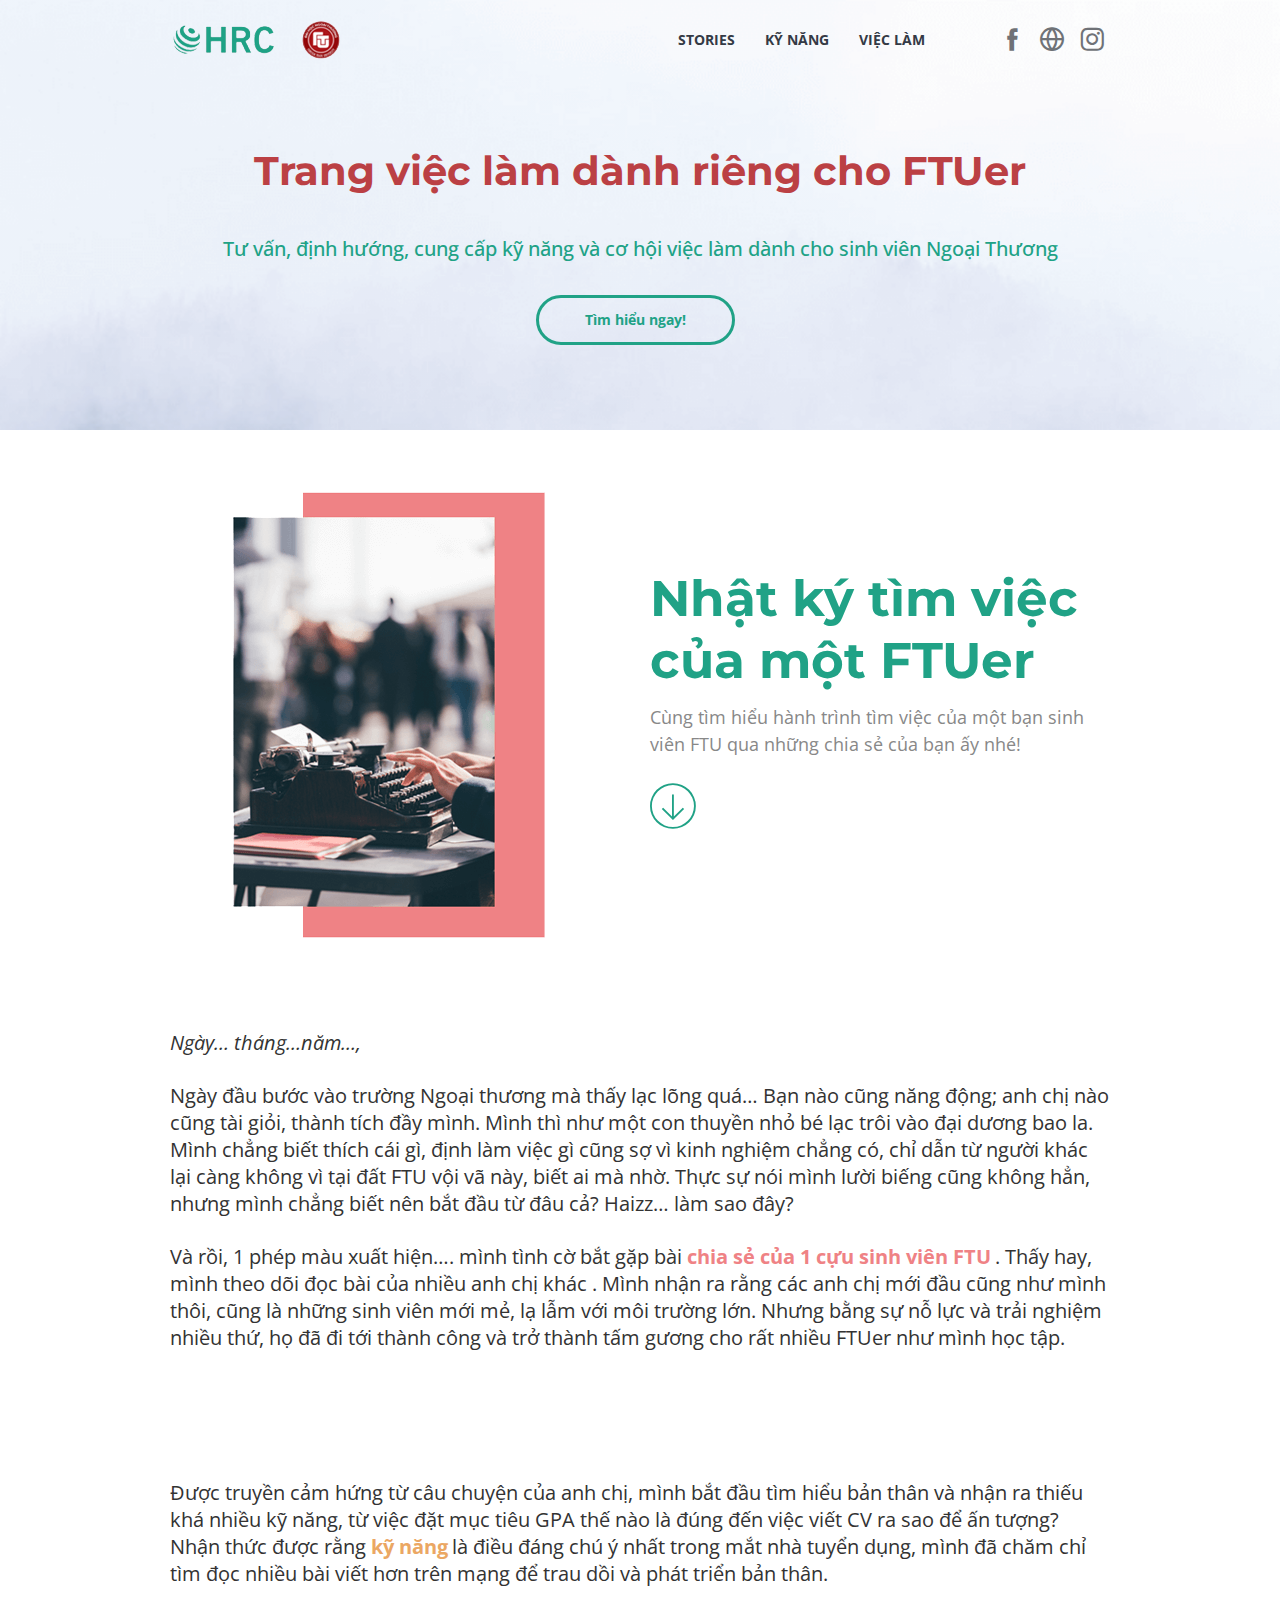
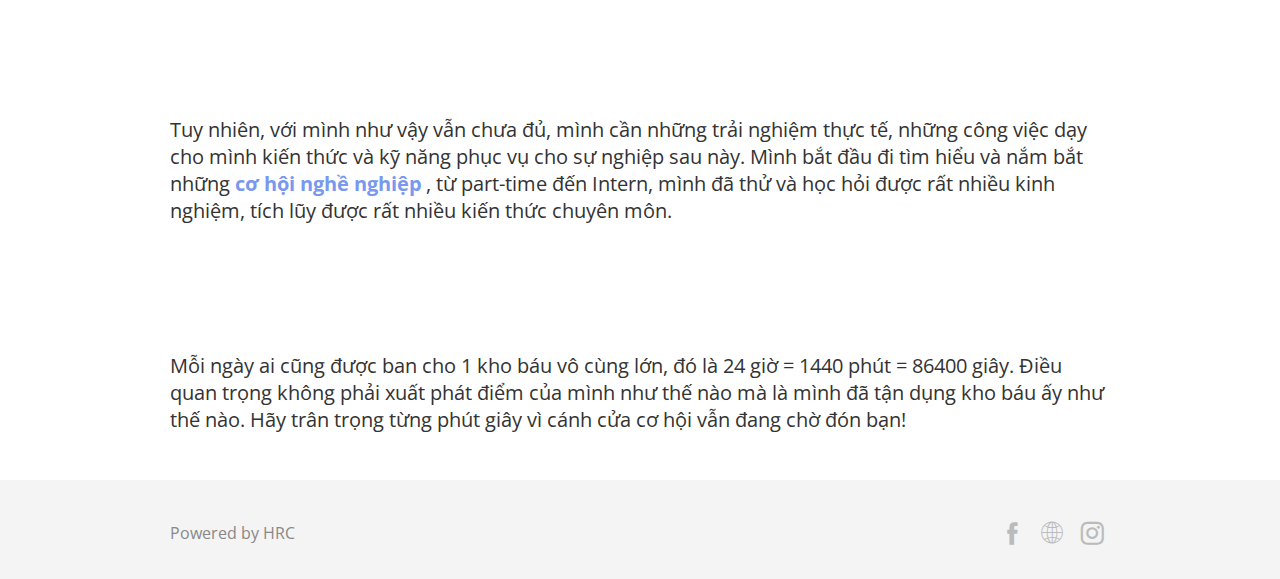
==== commit 2a2d4179: "update LP thang 12 (2)" ====
--- a/index.html
+++ b/index.html
@@ -3,10 +3,10 @@
 <head>
 	<meta http-equiv="Content-Type" content="text/html; charset=utf-8">
 	<meta name="viewport" content="width=device-width, initial-scale=1, maximum-scale=1">
-	<link rel="shortcut icon" href="uploads/favicon.png">
+	<link rel="shortcut icon" href="uploads/favicon.png">  
 	<meta name="description" content="">
-	<meta name="keywords" content="">
-	<meta property="og:image" content="uploads/thumbnail-mvp.png"
+  <meta name="keywords" content="">
+  <meta property="og:image" content="uploads/thumbnail-mvp.png">
 	<!-- CSS dependencies -->
 	<link rel="stylesheet" type="text/css" href="css/bootstrap.css" />
 	<link rel="stylesheet" type="text/css" href="css/font-awesome.min.css" />
@@ -21,356 +21,278 @@
 	<title>Career for FTUer</title>
 	<style type="text/css" id="pix_page_style"></style>
 </head>
-<body><div class="pix_section pix_nav_menu normal pix_scroll_header" data-scroll-bg="#ffffff" id="section_headers_1" style="display: block; background-repeat: repeat-x; padding-top: 0px; padding-bottom: 0px;">
-  <div class="container">
-   <div class="row">
-    <div class="col-md-10 col-xs-12 pix-inner-col col-sm-10 column ui-droppable">
-     <div class="pix-content">
-      <nav class="navbar navbar-default pix-no-margin-bottom pix-navbar-default">
-       <div class="container-fluid">
-        <div class="navbar-header">
-         <button type="button" class="navbar-toggle collapsed" data-toggle="collapse" data-target="#pix-navbar-collapse" aria-expanded="false">
-          <span class="sr-only">Toggle navigation</span>
-          <span class="icon-bar"></span>
-          <span class="icon-bar"></span>
-          <span class="icon-bar"></span>
-         </button>
-         <a class="navbar-brand logo-img logo-img-a pix-adjust-height" href="#" style="margin-top: 2px;"><img src="uploads/header-8XN.png" alt="" class="img-responsive pix-logo-img"></a>
-        </div>
-        <div class="collapse navbar-collapse" id="pix-navbar-collapse">
-         <ul class="nav navbar-nav navbar-right media-middle pix-header-nav pix-adjust-height" id="pix-header-nav" style="margin-top: 46.5px;">
-</ul>
-        </div>
-       </div>
-      </nav>
-     </div>
-    </div>
-    <div class="col-md-2 col-xs-12 pix-inner-col col-sm-2 column ui-droppable">
-     <div class="pix-content pix-adjust-height text-right" style="margin-top: 36.5px;">
-      <div class="pix-header-item2 pix-padding-v-10">
-      </div>
-     </div>
-    </div>
-   </div>
-  </div>
- </div>
-<div class="pix_section pix-padding-top-100 pix-showcase-1" id="section_intros_1" style="display: block; background-image: linear-gradient(rgba(54, 63, 72, 0.8), rgba(54, 63, 72, 0.8)), url(&quot;uploads/Untitled-Udi.png&quot;); background-size: cover; background-repeat: repeat-x; background-attachment: fixed; padding-top: 130px; padding-bottom: 130px;" data-bg-img="linear-gradient( rgba(54,63,72,0.8) ,rgba(54,63,72,0.8)),url(&quot;uploads/Untitled-Udi.png&quot;)">
-  <div class="container">
-   <div class="row">
-    <div class="col-md-12 col-xs-12 col-sm-12 column ui-droppable" style="display: block;">
-     <div class="pix-content text-center pix-padding-top-40 pix-padding-bottom-30">
-      <h1 class="pix-white text-center pix-no-margin-top secondary-font">
-       <span class="pix_edit_text"><span style="font-weight: bold;">Trang việc làm&nbsp;<span style="text-align: center;">dành riêng </span>cho<span style="text-align: center;"> FTUer</span></span></span>
-      </h1>
-      <p class="pix-light-gray big-text-20 text-center pix-margin-bottom-30">
-       <span class="pix_edit_text"><br><span><span style="font-size: 18px;">Tư vấn, định hướng, cung cấp kĩ năng và cơ hội việc làm dành cho sinh viên Ngoại Thương</span></span></span>
-      </p>
-      <a href="#section_3" class="btn pix-white-line wide normal btn-lg pix-line" style="background: transparent;">
-       <span class="pix_edit_text">
-        <strong>Tìm hiểu ngay!</strong></span>
-      </a>
-     </div>
-    </div></div></div></div>
-<div class="pix_section pix-padding-v-100 green-yellow-bg" id="section_3" data-bg-img="url(&quot;uploads/Untitled-2-baC.png&quot;)" style="background-image: url(&quot;uploads/Untitled-2-baC.png&quot;); background-color: rgb(255, 255, 255); background-repeat: repeat-x; padding-top: 100px; padding-bottom: 100px; display: block; background-attachment: scroll;">
-  <div class="container">
-   <div class="row">
-    <div class="col-xs-12 col-sm-6 column ui-droppable col-md-6" style="display: block;">
-     <div class="pix-content pix-padding-top-80" style="background-repeat: repeat-x; padding: 40px 0px 0px; margin: 0px;">
-      <h2 class="pix-black pix-no-margin-top secondary-font">
-       <span class="pix_edit_text"><p style="text-align: left;"><span style="font-size: 36px; font-weight: 700; color: #20a286;">Kỹ năng</span></p></span>
-      </h2>
-      <p class="pix-black-2 big-text pix-margin-bottom-3">
-       <span class="pix_edit_text"><span><span style="font-size: 20px;"><a>TỔNG HỢP CÁC KỸ NĂNG CẦN THIẾT CHO MỘT CÔNG VIỆC THÀNH CÔNG</a></span></span><span><span style="font-size: 20px;"><span style="font-size: 16px;"><br></span></span></span><br><span><span><span style="font-size: 20px;"><span style="font-size: 16px;">Kỹ năng luôn là một trong những yếu tố quyết định đến sự thành công sự nghiệp của mỗi người. Bạn sẽ không muốn cơ hội việc làm mơ ước bị đóng cửa ngay từ những vòng đầu do thiếu kĩ năng viết CV hay khả năng ứng biến trước những câu hỏi của nhà tuyển dụng trong vòng phỏng vấn, thậm chí là kì thực tập không đem đến nhiều điều như bạn mong muốn do thiếu kĩ năng học hỏi, chủ động trong những ngày thực tập. Những bài viết dưới đây sẽ giúp bạn có sự chuẩn bị hoàn hảo từ trước, trong và sau khi ứng tuyển.</span></span><br><span><span><span><span><span><span style="font-size: 20px;"><br></span></span></span></span></span></span></span></span></span>
-      </p>
-      <a href="#section_3a" class="btn green-blue-bg pix-white normal pix-animate-in btn-lg fade-in-up-big animate-in" style="background-color: rgb(235, 167, 99);">
-       <span class="pix_edit_text"><b><span style="font-size: 18px;">Xem ngay!</span></b></span>
-      </a>
-     </div>
-    </div>
-   </div>
-  </div>
- </div>
- <div id="popup_thank_you" class="modal pix_popup" role="dialog" aria-hidden="true" style="display: none;" data-name="thank_you">
-  <div class="modal-dialog modal-sm-2" style="opacity: 1; display: block;">
-   <div class="modal-content">
-    <div class="modal-header">
-     <a href="#" class="close" data-dismiss="modal">×</a>
-    </div>
-    <div class="modal-body">
-     <div class="pix_section animating modal-section popup_section" style="display: block;" id="section_15">
-      <div class="container">
-       <div class="row">
-        <div class="col-md-12 col-xs-12 text-center col-sm-6 column ui-droppable">
-         <div class="pix-content text-center animating">
-          <div class="pix-padding-bottom-20">
-           <i class="pixicon-check3 big-icon pix-green"></i>
-          </div>
-          <h3 class="pix-black-gray-dark pix-no-margin-top">
-           <span class="pix_edit_text"><strong>Thank you very much!</strong></span>
-          </h3>
-          <p class="pix-black-gray-light pix-margin-bottom-30 big-text pix-lineheight-36">
-           <span class="pix_edit_text">
-            We received your message and we will try to contact you as soon as possible.
-           </span>
-          </p>
-         </div>
-        </div>
-       </div>
-      </div>
-     </div>
-    </div>
-   </div>
-  </div>
- </div>
- <div id="popup_5" class="modal pix_popup" role="dialog" aria-hidden="true" style="display: none;" data-name="contact_popup">
-  <div class="modal-dialog modal-sm-2" style="opacity: 1; display: block;">
-   <div class="modal-content">
-    <div class="modal-header">
-     <a href="#" class="close" data-dismiss="modal">×</a>
-    </div>
-    <div class="modal-body">
-     <div class="pix_section animating modal-section popup_section" style="display: block;" id="section_16">
-      <div class="container">
-       <div class="row">
-        <div class="col-md-12 col-xs-12 text-center col-sm-6 column ui-droppable">
-         <div class="pix-content text-center animating">
-          <div class="pix-padding-bottom-20">
-           <i class="pixicon-envelope big-icon pix-green-yellow"></i>
-          </div>
-          <h5 class="pix-black-gray-dark pix-no-margin-top">
-           <span class="pix_edit_text"><strong>Contact Form</strong></span>
-          </h5>
-          <p class="pix-black-gray pix-margin-bottom-30">
-           <span class="pix_edit_text">
-            You can add unlimited fields directly from HTML
-           </span>
-          </p>
-          <div class="pix-margin-bottom-30">
-           <form class="pix-form-style pixfort-form ui-sortable">
-            <div class="form-group">
-             <input type="email" name="email" class="form-control" placeholder="Enter Your Email Address" required="">
+<body><div class="pix_section pix_nav_menu normal pix-padding-v-30 pix-over-header pix_scroll_header" data-scroll-bg="#ffffff" id="section_headers_1" style="display: block; background-repeat: repeat-x; padding-top: 10px; padding-bottom: 10px;">
+      <div class="container">
+      <div class="row">
+        <div class="col-md-10 col-xs-12 pix-inner-col col-sm-10 column ui-droppable">
+        <div class="pix-content"><nav class="navbar navbar-default pix-no-margin-bottom pix-navbar-default">
+          <div class="container-fluid">
+          <div class="navbar-header">
+            <button type="button" class="navbar-toggle collapsed" data-toggle="collapse" data-target="#pix-navbar-collapse" aria-expanded="false">
+            <span class="sr-only">Toggle navigation</span>
+            <span class="icon-bar"></span>
+            <span class="icon-bar"></span>
+            <span class="icon-bar"></span>
+            </button>
+            <a class="navbar-brand logo-img logo-img-a pix-adjust-height" href="http://ftu.hrc.com.vn/"><img src="uploads/Untitled-1-8ZI.png" alt="" class="img-responsive pix-logo-img"></a>
+          </div>
+          <div class="collapse navbar-collapse" id="pix-navbar-collapse">
+            <ul class="nav navbar-nav navbar-right media-middle pix-header-nav pix-adjust-height" id="pix-header-nav" style="margin-top: 5px;">
+    <li><a href="http://ftu.hrc.com.vn/stories.html/" class="pix-gray pix-nav-link       " data-toggle="null" style="color: rgb(52, 58, 69);">STORIES</a>
+    </li>
+    <li><a href="http://ftu.hrc.com.vn/kynang.html/" class="pix-gray pix-nav-link       " data-toggle="null" style="color: rgb(52, 58, 69);">KỸ NĂNG</a>
+    </li>
+    <li class="dropdown"><a href="http://ftu.hrc.com.vn/vieclam.html/" class="dropdown-toggle pix-gray pix-nav-link" data-toggle="dropdown" style="color: rgb(52, 58, 69);">VIỆC LÀM  </a>
+    <ul class="dropdown-menu dropdown-menu-left">
+    <li><a href="https://hrc.com.vn/thong-tin/tong-hop-cong-viec-cho-ftuer-nam-nhat.html?utm_source=LP&amp;utm_campaign=FTU_MVP&amp;utm_content=nam1" class=" pix-nav-link       " data-toggle="null">Năm 1</a>
+    </li>
+    <li><a href="https://hrc.com.vn/thong-tin/tong-hop-cong-viec-cho-ftuer-nam-hai.html?utm_source=LP&amp;utm_campaign=FTU_MVP&amp;utm_content=nam2" class=" pix-nav-link       " data-toggle="null">Năm 2</a>
+    </li>
+    <li><a href="https://hrc.com.vn/thong-tin/tong-hop-cong-viec-cho-ftuer-nam-3-4.html?utm_source=LP&amp;utm_campaign=FTU_MVP&amp;utm_content=nam3-4" class=" pix-nav-link       " data-toggle="null">Năm 3 &amp; 4</a>
+    </li>
+    <li><a href="http://ftu.hrc.com.vn/vieclam.html/" class=" pix-nav-link       " data-toggle="null">Xem thêm</a>
+    </li>
+    </ul>
+    </li>
+    </ul>
+          </div>
+          </div>
+        </nav>
+        </div>
+      </div>
+      <div class="col-md-2 col-xs-12 pix-inner-col col-sm-2 column ui-droppable">
+        <div class="pix-content pix-adjust-height text-right" style="margin-top: 1.5px;">
+        <div class="pix-header-item">
+          <a href="https://www.facebook.com/hrc.fanpage/" class="small-social">
+          <i class="pixicon-facebook3" style="color: rgb(111, 114, 119);"></i>
+          </a>
+          <a href="https://hrc.com.vn/" class="small-social">
+          <i class="pixicon-globe2" style="color: rgb(111, 114, 119);"></i>
+          </a>
+          <a href="https://www.instagram.com/hrc.ftu/" class="small-social">
+          <i class="pixicon-instagram4" style="color: rgb(111, 114, 119);"></i>
+          </a>
+        </div>
+        </div>
+      </div>
+      </div>
+    </div>
+    </div>
+    <div class="pix_section pix-padding-v-5 pix-startup-intro" id="section_headers_1" style="display: block; padding-top: 160px; background-image: linear-gradient(rgba(255, 255, 255, 0.31), rgba(255, 255, 255, 0.31)), url(&quot;uploads/Cover-1-fuD.png&quot;); background-color: rgb(255, 255, 255); background-size: cover; background-repeat: repeat-x; background-attachment: fixed; padding-bottom: 5px;" data-bg-img="linear-gradient( rgba(255,255,255,0.31) ,rgba(255,255,255,0.31)),url(&quot;uploads/Cover-1-fuD.png&quot;)" data-pix-offset="80">
+    <div class="container">
+      <div class="row">
+      <div class="col-md-12 col-xs-12 col-sm-12 column ui-droppable">
+        <div class="pix-content text-center">
+        <h1 class="pix-white pix-no-margin-top secondary-font">
+          <span class="pix_edit_text"><p style="text-align: center; color: rgb(187, 64, 68);"><b><span style="font-size: 40px;">Trang việc làm dành riêng cho FTUer</span></b><span style="font-size: 36px;"></span></p></span><div class="note-editor"></div><div class="note-dropzone"></div>
+        </h1>
+        <h5 class="pix-slight-white pix-margin-bottom-20 pix-no-margin-top">
+          <span class="pix_edit_text"><br><span><span style="font-family: inherit; color: rgb(32, 162, 134);">Tư vấn, định hướng, cung cấp kỹ năng và cơ hội việc làm&nbsp;</span><span style="font-family: inherit; color: rgb(32, 162, 134);">dành cho sinh viên Ngoại Thương</span></span></span>
+        </h5>
+        <div class="pix-padding-bottom-40">
+          <a href="#section_content_1" class="btn small-text pix-white-line wide pix-margin-right-10 pix-margin-top-10 btn-md pix-line btn-round-lg" style="background: transparent; border-color: rgb(32, 162, 134); color: rgb(32, 162, 134);">
+          <span class="pix_edit_text">
+            <strong>Tìm hiểu ngay!</strong></span>
+          </a>
+        </div>
+        <div class="pix-margin-top-40">
+        </div>
+        </div>
+      </div>
+      </div>
+    </div>
+    </div>
+    <div class="pix_section pix-padding" id="section_content_1" style="display: block;">
+      <div class="container">
+      <div class="row">
+        <div class="col-md-6 col-xs-12 text-center col-sm-6 column ui-droppable">
+        <div class="pix-content"><img src="uploads/Untitled-2HG.png" alt="" class="img-responsive"></div>
+        </div>
+        <div class="col-md-6 col-xs-12 col-sm-6 column ui-droppable">
+        <div class="pix-content pix-padding-top-80">
+          <h2 class="pix-black-gray-dark pix-no-margin-top secondary-font">
+          <span class="pix_edit_text" style="color: #20a286; font-size: 50px"><strong>Nhật ký tìm việc</strong><br><span><strong>của một FTUer</strong></span></span>
+          </h2>
+          <p class="pix-black-gray-light big-text pix-margin-bottom-20">
+          <span class="pix_edit_text" style="font-size: 18px">
+            Cùng tìm hiểu hành trình tìm việc của một bạn sinh viên FTU qua những chia sẻ của bạn ấy nhé!
+          </span>
+          </p>
+          <a href="#section_a" class="pix-margin-top-40">
+          <i class="pixicon-bottom-arrow big-icon-55 pix-gray pix-moving-btn" style="color: #20a286;"></i>
+          </a>
+        </div>
+        </div>
+      </div>
+      </div>
+    </div><div class="pix_section pix-padding-v-100 green-yellow-bg" id="section_a" data-bg-img="url(&quot;uploads/Untitled-1.1-oRX.png&quot;)" style="background-image: url(&quot;uploads/Untitled-1.1-oRX.png&quot;); background-color: rgb(255, 255, 255); background-repeat: repeat-x; padding-top: 10px; padding-bottom: 10px; display: block; background-attachment: scroll;">
+      <div class="container">
+      <div class="row">
+        <div class="col-xs-12 col-sm-12 column ui-droppable col-md-12" style="display: block;">
+        <div class="pix-content pix-padding-top-80" style="background-repeat: repeat-x; padding: 20px 0px 0px; margin: 0px;">
+          <p class="pix-black-2 big-text pix-margin-bottom-3">
+          <span class="pix_edit_text">
+              <span><span style="font-size: 20px; font-style: italic; ">Ngày… tháng…năm…,</span></span></span><br><br>
+              <span><span style="font-size: 20px;">Ngày đầu bước vào trường Ngoại thương mà thấy lạc lõng quá… Bạn nào cũng năng động; anh chị nào cũng tài giỏi, thành tích đầy mình. Mình thì như một con thuyền nhỏ bé lạc trôi vào đại dương bao la. Mình chẳng biết thích cái gì, định làm việc gì cũng sợ vì kinh nghiệm chẳng có, chỉ dẫn từ người khác lại càng không vì tại đất FTU vội vã này, biết ai mà nhờ. Thực sự nói mình lười biếng cũng không hẳn, nhưng mình chẳng biết nên bắt đầu từ đâu cả? Haizz… làm sao đây?</span></span><br><br>
+              <span><span style="font-size: 20px;">Và rồi, 1 phép màu xuất hiện…. mình tình cờ bắt gặp bài </span></span>
+              <span><span style="font-size: 20px; color: #ef8285; font-weight: bold; ">chia sẻ của 1 cựu sinh viên FTU</span></span>
+              <span><span style="font-size: 20px;">. Thấy hay, mình theo dõi đọc bài của nhiều anh chị khác . Mình nhận ra rằng các anh chị mới đầu cũng như mình thôi, cũng là những sinh viên mới mẻ, lạ lẫm với môi trường lớn. Nhưng bằng sự nỗ lực và trải nghiệm nhiều thứ, họ đã đi tới thành công và trở thành tấm gương cho rất nhiều FTUer như mình học tập.</span></span><br><br>
+          </p>
+          <a href="#section_3a" class="btn green-blue-bg pix-white normal pix-animate-in btn-lg fade-in-up-big animate-in" style="background-color: rgb(239, 130, 133);">
+          <span class="pix_edit_text"><b><span style="font-size: 18px;">Chia sẻ từ những bạn sinh viên FTU...</span></b></span>
+          </a>
+        </div>
+        </div>
+      </div>
+      </div>
+    </div><div class="pix_section pix-padding-v-100 green-yellow-bg" id="section_b" data-bg-img="url(&quot;uploads/Untitled-1.1-oRX.png&quot;)" style="background-image: url(&quot;uploads/Untitled-1.1-oRX.png&quot;); background-color: rgb(255, 255, 255); background-repeat: repeat-x; padding-top: 10px; padding-bottom: 10px; display: block; background-attachment: scroll;">
+      <div class="container">
+      <div class="row">
+        <div class="col-xs-12 col-sm-12 column ui-droppable col-md-12" style="display: block;">
+        <div class="pix-content pix-padding-top-80" style="background-repeat: repeat-x; padding: 20px 0px 0px; margin: 0px;">
+          <p class="pix-black-2 big-text pix-margin-bottom-3">
+          <span class="pix_edit_text">
+              <span><span style="font-size: 20px;">Được truyền cảm hứng từ câu chuyện của anh chị, mình bắt đầu tìm hiểu bản thân và nhận ra thiếu khá nhiều kỹ năng, từ việc đặt mục tiêu GPA thế nào là đúng đến việc viết CV ra sao để ấn tượng? Nhận thức được rằng </span></span></span>
+              <span><span style="font-size: 20px; color: #eba763; font-weight: bold; ">kỹ năng</span></span>
+              <span><span style="font-size: 20px;"> là điều đáng chú ý nhất trong mắt nhà tuyển dụng, mình đã chăm chỉ tìm đọc nhiều bài viết hơn trên mạng để trau dồi và phát triển bản thân.</span></span><br><br>
+          </p>
+          <a href="#section_3a" class="btn green-blue-bg pix-white normal pix-animate-in btn-lg fade-in-up-big animate-in" style="background-color: rgb(235, 167, 99);">
+          <span class="pix_edit_text"><b><span style="font-size: 18px;">Những bài viết kỹ năng chọn lọc</span></b></span>
+          </a>
+        </div>
+        </div>
+      </div>
+      </div>
+    </div><div class="pix_section pix-padding-v-100 green-yellow-bg" id="section_c" data-bg-img="url(&quot;uploads/Untitled-1.1-oRX.png&quot;)" style="background-image: url(&quot;uploads/Untitled-1.1-oRX.png&quot;); background-color: rgb(255, 255, 255); background-repeat: repeat-x; padding-top: 10px; padding-bottom: 10px; display: block; background-attachment: scroll;">
+      <div class="container">
+      <div class="row">
+        <div class="col-xs-12 col-sm-12 column ui-droppable col-md-12" style="display: block;">
+        <div class="pix-content pix-padding-top-80" style="background-repeat: repeat-x; padding: 20px 0px 0px; margin: 0px;">
+          <p class="pix-black-2 big-text pix-margin-bottom-3">
+          <span class="pix_edit_text">
+              <span><span style="font-size: 20px;">Tuy nhiên, với mình như vậy vẫn chưa đủ, mình cần những trải nghiệm thực tế, những công việc dạy cho mình kiến thức và kỹ năng phục vụ cho sự nghiệp sau này. Mình bắt đầu đi tìm hiểu và nắm bắt những </span></span></span>
+              <span><span style="font-size: 20px; color: #7998ee; font-weight: bold; ">cơ hội nghề nghiệp</span></span>
+              <span><span style="font-size: 20px;">, từ part-time đến Intern, mình đã thử và học hỏi được rất nhiều kinh nghiệm, tích lũy được rất nhiều kiến thức chuyên môn.</span></span><br><br>
+          </p>
+          <a href="#section_3a" class="btn green-blue-bg pix-white normal pix-animate-in btn-lg fade-in-up-big animate-in" style="background-color: rgb(121, 152, 238);">
+          <span class="pix_edit_text"><b><span style="font-size: 18px;">Tổng hợp công việc dành cho FTUer</span></b></span>
+          </a>
+        </div>
+        </div>
+      </div>
+      </div>
+    </div><div class="pix_section pix-padding-v-100 green-yellow-bg" id="section_d" data-bg-img="url(&quot;uploads/Untitled-1.1-oRX.png&quot;)" style="background-image: url(&quot;uploads/Untitled-1.1-oRX.png&quot;); background-color: rgb(255, 255, 255); background-repeat: repeat-x; padding-top: 10px; padding-bottom: 10px; display: block; background-attachment: scroll;">
+      <div class="container">
+      <div class="row">
+        <div class="col-xs-12 col-sm-12 column ui-droppable col-md-12" style="display: block;">
+        <div class="pix-content pix-padding-top-80" style="background-repeat: repeat-x; padding: 20px 0px 0px; margin: 0px;">
+          <p class="pix-black-2 big-text pix-margin-bottom-3">
+          <span class="pix_edit_text">
+              <span><span style="font-size: 20px;">Mỗi ngày ai cũng được ban cho 1 kho báu vô cùng lớn, đó là 24 giờ = 1440 phút =  86400 giây. Điều quan trọng không phải xuất phát điểm của mình như thế nào mà là mình đã tận dụng kho báu ấy như thế nào. Hãy trân trọng từng phút giây vì cánh cửa cơ hội vẫn đang chờ đón bạn!</span></span></span><br><br>
+          </p>
+        </div>
+        </div>
+      </div>
+      </div>
+    </div>
+    <div id="popup_thank_you" class="modal pix_popup" role="dialog" aria-hidden="true" style="display: none;" data-name="thank_you">
+      <div class="modal-dialog modal-sm-2" style="opacity: 1; display: block;">
+      <div class="modal-content">
+        <div class="modal-header">
+        <a href="#" class="close" data-dismiss="modal">×</a>
+        </div>
+        <div class="modal-body">
+        <div class="pix_section animating modal-section popup_section" style="display: block;" id="section_15">
+          <div class="container">
+          <div class="row">
+            <div class="col-md-12 col-xs-12 text-center col-sm-6 column ui-droppable">
+            <div class="pix-content text-center animating">
+              <div class="pix-padding-bottom-20">
+              <i class="pixicon-check3 big-icon pix-green"></i>
+              </div>
+              <h3 class="pix-black-gray-dark pix-no-margin-top">
+              <span class="pix_edit_text"><strong>Thank you very much!</strong></span>
+              </h3>
+              <p class="pix-black-gray-light pix-margin-bottom-30 big-text pix-lineheight-36">
+              <span class="pix_edit_text">
+                We received your message and we will try to contact you as soon as possible.
+              </span>
+              </p>
             </div>
-            <div class="form-group">
-             <textarea class="form-control" name="message" rows="4" placeholder="Enter Your Message Here..."></textarea>
             </div>
-            <button type="submit" class="btn green-yellow-bg pix-white btn-lg small-text btn-block"><strong>Send Information</strong></button>
-           </form>
-           <p class="pix-gray"><span class="pix_edit_text">*Don’t Worry! We hate SPAM too!</span></p>
-          </div>
-         </div>
-        </div>
-       </div>
-      </div>
-     </div>
-    </div>
-   </div>
-  </div>
- </div>
-<div class="pix_section pix-padding-v-100 green-yellow-bg" id="section_3a" data-bg-img="url(&quot;uploads/Untitled-1.1-oRX.png&quot;)" style="background-image: url(&quot;uploads/Untitled-1.1-oRX.png&quot;); background-color: rgb(255, 255, 255); background-repeat: repeat-x; padding-top: 25px; padding-bottom: 80px; display: block; background-attachment: scroll;">
-  <div class="container">
-   <div class="row">
-    <div class="col-md-12 col-xs-12 col-sm-12 column ui-droppable" style="display: block;">
-    <div class="pix-content"><div id="myCarousel_0" class="carousel slide pix-slider" data-ride="carousel" data-interval="false">
-<ol class="carousel-indicators">
-    <li data-target="#myCarousel_0" data-slide-to="0" class="active"></li>
-    <li data-target="#myCarousel_0" data-slide-to="1" class=""></li>
-    <li data-target="#myCarousel_0" data-slide-to="2" class=""></li>
-    <li data-target="#myCarousel_0" data-slide-to="3" class=""></li>
-    <li data-target="#myCarousel_0" data-slide-to="4" class=""></li>
-  </ol>
-<div class="carousel-inner"><div class="carousel-inner item-450 test">
-<div class="item active">
-      <a href="https://hrc.com.vn/thong-tin/news-cac-truong-thong-tin-khong-the-thieu-cua-mot-chiec-cv-bat-ki-ai-cung-can-phai-biet.html?utm_source=LP&amp;utm_campaign=FTU_MVP&amp;utm_content=skill CV 1" target="_blank"><img src="uploads/1510585960-thumb-3wn.png" alt="Chania"></a>
-      <div class="carousel-caption">
-       <h2 class="carousel-title secondary-font"><a style="color: rgb(255, 255, 255);" href="https://hrc.com.vn/thong-tin/news-cac-truong-thong-tin-khong-the-thieu-cua-mot-chiec-cv-bat-ki-ai-cung-can-phai-biet.html?utm_source=LP&amp;utm_campaign=FTU_MVP&amp;utm_content=skill CV 1">[CV] Các trường thông tin không thể thiếu của một chiếc CV!</a></h2><a href="https://hrc.com.vn/thong-tin/news-cac-truong-thong-tin-khong-the-thieu-cua-mot-chiec-cv-bat-ki-ai-cung-can-phai-biet.html?utm_source=LP&amp;utm_campaign=FTU_MVP&amp;utm_content=skill CV 1">
-        <h5 class="carousel-text secondary-font"></h5>
-        </a><div class="pix-slider-btn pix-padding-top-15"><a href="https://hrc.com.vn/thong-tin/news-cac-truong-thong-tin-khong-the-thieu-cua-mot-chiec-cv-bat-ki-ai-cung-can-phai-biet.html?utm_source=LP&amp;utm_campaign=FTU_MVP&amp;utm_content=skill CV 1"></a><a href="https://hrc.com.vn/thong-tin/news-cac-truong-thong-tin-khong-the-thieu-cua-mot-chiec-cv-bat-ki-ai-cung-can-phai-biet.html?utm_source=LP&amp;utm_campaign=FTU_MVP&amp;utm_content=skill CV 1">
-         </a><a href="https://hrc.com.vn/thong-tin/news-cac-truong-thong-tin-khong-the-thieu-cua-mot-chiec-cv-bat-ki-ai-cung-can-phai-biet.html?utm_source=LP&amp;utm_campaign=FTU_MVP&amp;utm_content=skill CV 1" class="btn orange-bg pix-white pix-margin-right-5 small-text secondary-font pix-margin-right-20 normal btn-lg" style="background-color: rgb(32, 162, 134);">
-           <span class="pix_edit_text">
-         <strong>Tìm hiểu ngay!</strong></span>
-         </a>
-        </div>
-      </div>
-    </div><div class="item">
-      <a href="https://hrc.com.vn/thong-tin/tra-loi-chuan-cau-hoi-em-hay-neu-diem-yeu-lon-nhat-cua-minh-khi-phong-van.html?utm_source=LP&amp;utm_campaign=FTU_MVP&amp;utm_content=skill interview 1" target="_blank"><img src="uploads/1504839010-untitled-2-LIN.png" alt="Chania"></a>
-      <div class="carousel-caption">
-        <h2 class="carousel-title secondary-font"><a style="color: rgb(255, 255, 255);" href=" https://hrc.com.vn/thong-tin/tra-loi-chuan-cau-hoi-em-hay-neu-diem-yeu-lon-nhat-cua-minh-khi-phong-van.html?utm_source=LP&amp;utm_campaign=FTU_MVP&amp;utm_content=skill interview 1" vn="" thong-tin="" source="LP&amp;utm_campaign=FTU_MVP&amp;utm_content=skill" interview="">[Interview] Trả lời chuẩn câu hỏi "Em hãy nêu điểm yếu lớn nhất của mình?"</a></h2><a href="https://hrc.com.vn/thong-tin/tra-loi-chuan-cau-hoi-em-hay-neu-diem-yeu-lon-nhat-cua-minh-khi-phong-van.html?utm_source=LP&amp;utm_campaign=FTU_MVP&amp;utm_content=skill interview 1">
-        <h5 class="carousel-text secondary-font"></h5>
-        </a><div class="pix-slider-btn pix-padding-top-15"><a href="https://hrc.com.vn/thong-tin/tra-loi-chuan-cau-hoi-em-hay-neu-diem-yeu-lon-nhat-cua-minh-khi-phong-van.html?utm_source=LP&amp;utm_campaign=FTU_MVP&amp;utm_content=skill interview 1"></a><a href="https://hrc.com.vn/thong-tin/tra-loi-chuan-cau-hoi-em-hay-neu-diem-yeu-lon-nhat-cua-minh-khi-phong-van.html?utm_source=LP&amp;utm_campaign=FTU_MVP&amp;utm_content=skill interview 1">
-         </a><a href="https://hrc.com.vn/thong-tin/tra-loi-chuan-cau-hoi-em-hay-neu-diem-yeu-lon-nhat-cua-minh-khi-phong-van.html?utm_source=LP&amp;utm_campaign=FTU_MVP&amp;utm_content=skill interview 1" class="btn orange-bg pix-white pix-margin-right-5 small-text secondary-font pix-margin-right-20 normal btn-lg" style="background-color: rgb(32, 162, 134);">
-           <span class="pix_edit_text"><strong>Tìm hiểu ngay!</strong></span>
-         </a>
-        </div>
-      </div>
-    </div><div class="item">
-      <a href="https://hrc.com.vn/thong-tin/lam-sao-de-hoc-hoi-duoc-nhieu-nhat-khi-di-thuc-tap.html?utm_source=LP&amp;utm_campaign=FTU_MVP&amp;utm_content=skill learning 1" target="_blank"><img src="uploads/Untitled-2-yT6.png" alt="Chania"></a>
-      <div class="carousel-caption">
-        <h2 class="carousel-title secondary-font"><a style="color: rgb(255, 255, 255);" href="https://hrc.com.vn/thong-tin/lam-sao-de-hoc-hoi-duoc-nhieu-nhat-khi-di-thuc-tap.html?utm_source=LP&amp;utm_campaign=FTU_MVP&amp;utm_content=skill learning 1">[Learning] Làm sao để học hỏi được nhiều nhất khi đi thực tập?</a></h2><a href="https://hrc.com.vn/thong-tin/lam-sao-de-hoc-hoi-duoc-nhieu-nhat-khi-di-thuc-tap.html?utm_source=LP&amp;utm_campaign=FTU_MVP&amp;utm_content=skill learning 1">
-        <h5 class="carousel-text secondary-font"></h5>
-        </a><div class="pix-slider-btn pix-padding-top-15"><a href="https://hrc.com.vn/thong-tin/lam-sao-de-hoc-hoi-duoc-nhieu-nhat-khi-di-thuc-tap.html?utm_source=LP&amp;utm_campaign=FTU_MVP&amp;utm_content=skill learning 1"></a><a href="https://hrc.com.vn/thong-tin/lam-sao-de-hoc-hoi-duoc-nhieu-nhat-khi-di-thuc-tap.html?utm_source=LP&amp;utm_campaign=FTU_MVP&amp;utm_content=skill learning 1"></a><a href="https://hrc.com.vn/thong-tin/lam-sao-de-hoc-hoi-duoc-nhieu-nhat-khi-di-thuc-tap.html?utm_source=LP&amp;utm_campaign=FTU_MVP&amp;utm_content=skill learning 1">
-         </a><a href="https://hrc.com.vn/thong-tin/lam-sao-de-hoc-hoi-duoc-nhieu-nhat-khi-di-thuc-tap.html?utm_source=LP&amp;utm_campaign=FTU_MVP&amp;utm_content=skill learning 1" class="btn orange-bg pix-white pix-margin-right-5 small-text secondary-font pix-margin-right-20 normal btn-lg" style="background-color: rgb(32, 162, 134);">
-           <span class="pix_edit_text">
-         <strong>Tìm hiểu ngay!</strong></span>
-         </a>
-        </div>
-      </div>
-    </div><div class="item">
-      <a href="https://hrc.com.vn/thong-tin/10-nganh-nghe-moi-noi-o-viet-nam-du-bao-su-doi-minh-cua-thi-truong-viec-lam.html?utm_source=LP&amp;utm_campaign=FTU_MVP&amp;utm_content=skill xu hướng 1" target="_blank"><img src="uploads/Untitled-1-j1K.png" alt="Chania">
-      </a><div class="carousel-caption"><a href="https://hrc.com.vn/thong-tin/10-nganh-nghe-moi-noi-o-viet-nam-du-bao-su-doi-minh-cua-thi-truong-viec-lam.html?utm_source=LP&amp;utm_campaign=FTU_MVP&amp;utm_content=skill xu hướng 1" target="_blank">
-        </a><h2 class="carousel-title secondary-font"><a href="https://hrc.com.vn/thong-tin/10-nganh-nghe-moi-noi-o-viet-nam-du-bao-su-doi-minh-cua-thi-truong-viec-lam.html?utm_source=LP&amp;utm_campaign=FTU_MVP&amp;utm_content=skill xu hướng 1" target="_blank"></a><a style="color: rgb(255, 255, 255);" href="https://hrc.com.vn/thong-tin/10-nganh-nghe-moi-noi-o-viet-nam-du-bao-su-doi-minh-cua-thi-truong-viec-lam.html?utm_source=LP&amp;utm_campaign=FTU_MVP&amp;utm_content=skill xu hướng 1">[Xu hướng] 10 ngành nghề mới nổi ở Việt Nam</a></h2><a href="https://hrc.com.vn/thong-tin/10-nganh-nghe-moi-noi-o-viet-nam-du-bao-su-doi-minh-cua-thi-truong-viec-lam.html?utm_source=LP&amp;utm_campaign=FTU_MVP&amp;utm_content=skill xu hướng 1">
-        <h5 class="carousel-text secondary-font"> </h5>
-        </a><div class="pix-slider-btn pix-padding-top-15"><a href="https://hrc.com.vn/thong-tin/10-nganh-nghe-moi-noi-o-viet-nam-du-bao-su-doi-minh-cua-thi-truong-viec-lam.html?utm_source=LP&amp;utm_campaign=FTU_MVP&amp;utm_content=skill xu hướng 1"></a><a href="https://hrc.com.vn/thong-tin/lam-sao-de-hoc-hoi-duoc-nhieu-nhat-khi-di-thuc-tap.html?utm_source=LP&amp;utm_campaign=FTU_MVP&amp;utm_content=skill learning 1"></a><a href="https://hrc.com.vn/thong-tin/lam-sao-de-hoc-hoi-duoc-nhieu-nhat-khi-di-thuc-tap.html?utm_source=LP&amp;utm_campaign=FTU_MVP&amp;utm_content=skill learning 1">
-         </a><a href="https://hrc.com.vn/thong-tin/10-nganh-nghe-moi-noi-o-viet-nam-du-bao-su-doi-minh-cua-thi-truong-viec-lam.html?utm_source=LP&amp;utm_campaign=FTU_MVP&amp;utm_content=skill xu hướng 1" class="btn orange-bg pix-white pix-margin-right-5 small-text secondary-font pix-margin-right-20 normal btn-lg" style="background-color: rgb(32, 162, 134);">
-           <span class="pix_edit_text">
-         <strong>Tìm hiểu ngay!</strong></span>
-         </a>
-        </div>
-      </div>
-    </div><div class="item">
-      <a href="https://hrc.com.vn/thong-tin/gpa-co-thuc-su-quan-trong-trong-mat-nha-tuyen-dung.html?utm_source=LP&amp;utm_campaign=FTU_MVP&amp;utm_content=skill cv 2" target="_blank"><img src="uploads/Untitled-3-vqD.png" alt="Chania"></a>
-      <div class="carousel-caption">
-        <h2 class="carousel-title secondary-font"><a style="color: rgb(255, 255, 255);" href="https://hrc.com.vn/thong-tin/gpa-co-thuc-su-quan-trong-trong-mat-nha-tuyen-dung.html?utm_source=LP&amp;utm_campaign=FTU_MVP&amp;utm_content=skill cv 2">[CV] GPA có thực sự quan trọng trong mắt nhà tuyển dụng?</a></h2><a href="https://hrc.com.vn/thong-tin/gpa-co-thuc-su-quan-trong-trong-mat-nha-tuyen-dung.html?utm_source=LP&amp;utm_campaign=FTU_MVP&amp;utm_content=skill cv 2">
-        <h5 class="carousel-text secondary-font"></h5>
-        </a><div class="pix-slider-btn pix-padding-top-15"><a href="https://hrc.com.vn/thong-tin/gpa-co-thuc-su-quan-trong-trong-mat-nha-tuyen-dung.html?utm_source=LP&amp;utm_campaign=FTU_MVP&amp;utm_content=skill cv 2"></a><a href="https://hrc.com.vn/thong-tin/lam-sao-de-hoc-hoi-duoc-nhieu-nhat-khi-di-thuc-tap.html?utm_source=LP&amp;utm_campaign=FTU_MVP&amp;utm_content=skill learning 1"></a><a href="https://hrc.com.vn/thong-tin/lam-sao-de-hoc-hoi-duoc-nhieu-nhat-khi-di-thuc-tap.html?utm_source=LP&amp;utm_campaign=FTU_MVP&amp;utm_content=skill learning 1">
-         </a><a href="https://hrc.com.vn/thong-tin/gpa-co-thuc-su-quan-trong-trong-mat-nha-tuyen-dung.html?utm_source=LP&amp;utm_campaign=FTU_MVP&amp;utm_content=skill cv 2" class="btn orange-bg pix-white pix-margin-right-5 small-text secondary-font pix-margin-right-20 normal btn-lg" style="background-color: rgb(32, 162, 134);">
-           <span class="pix_edit_text">
-         <strong>Tìm hiểu ngay!</strong></span>
-         </a>
-        </div>
-      </div>
-    </div></div><a class="left carousel-control" href="#myCarousel_0" data-slide="prev">
-    <span class="glyphicon glyphicon-chevron-left"></span>
-    <span class="sr-only">Previous</span>
-  </a>
-  <a class="right carousel-control" href="#myCarousel_0" data-slide="next">
-    <span class="glyphicon glyphicon-chevron-right"></span>
-    <span class="sr-only">Next</span>
-  </a>
-</div></div></div>
-   </div>
-   </div>
-  </div>
- </div><div class="pix_section pix-padding-v-100 green-yellow-bg" id="section_4" data-bg-img="url(&quot;uploads/Untitled-3.2-yNj.png&quot;)" style="background-image: url(&quot;uploads/Untitled-3.2-yNj.png&quot;); background-color: rgb(255, 255, 255); background-repeat: repeat-x; padding-top: 100px; padding-bottom: 100px; display: block; background-attachment: scroll;">
-  <div class="container">
-   <div class="row">
-    <div class="col-xs-12 col-sm-6 column ui-droppable col-md-6" style="display: block;">
-     <div class="pix-content pix-padding-top-80" style="background-repeat: repeat-x; padding: 50px 0px 0px; margin: 0px;">
-      <h2 class="pix-black pix-no-margin-top secondary-font">
-       <span class="pix_edit_text"><p><span style="font-size: 36px; font-weight: 700; color: #20a286;">Việc làm</span></p></span>
-      </h2>
-      <p class="pix-black-2 big-text pix-margin-bottom-3">
-       <span class="pix_edit_text"><span style="font-size: 20px;">TỔNG HỢP CÁC VIỆC LÀM CHẤT LƯỢNG, PHÙ HỢP VỚI SINH VIÊN FTU TỪ NĂM 1 ĐẾN NĂM 4</span><br><span><span style="font-size: 20px;"><br></span></span><span><span style="font-size: 16px;">Có được một việc làm phù hợp ngay từ thời sinh viên sẽ giúp bạn rèn luyện, trau dồi thêm được nhiều kinh nghiệm và kĩ năng, đem lại cho bạn một lợi thế lớn khi ra trường. Tuy nhiên, việc tìm được một công việc ưng ý lại không phải điều dễ dàng. Chính vì thế, HRC đã tổng hợp lại những công việc phù hợp với FTUers và đến từ các nhà tuyển dụng có sự ưu ái đặc biệt đến sinh viên Ngoại Thương.</span><span><span><span style="font-size: 20px;"><br></span></span></span><br><span><span style="font-size: 20px;"><br></span></span></span></span>
-      </p>
-      <a href="#section_4a" class="btn green-blue-bg pix-white normal pix-animate-in btn-lg fade-in-up-big animate-in" style="background-color: rgb(239, 130, 133);">
-       <span class="pix_edit_text"><b><span style="font-size: 18px;">Xem ngay!</span></b></span>
-      </a>
-     </div>
-    </div>
-   </div>
-  </div>
- </div><div class="pix_section pix-padding-v-100 green-yellow-bg" id="section_4a" data-bg-img="url(&quot;uploads/Untitled-1.1-oRX.png&quot;)" style="background-image: url(&quot;uploads/Untitled-1.1-oRX.png&quot;); background-color: rgb(255, 255, 255); background-repeat: repeat-x; padding-top: 25px; padding-bottom: 80px; display: block; background-attachment: scroll;">
-  <div class="container">
-   <div class="row">
-    <div class="col-md-12 col-xs-12 col-sm-12 column ui-droppable" style="display: block;">
-    <div class="pix-content" style="background-repeat: repeat-x; padding: 0px; margin: 0px; text-align: left;"><div id="myCarousel_1" class="carousel slide pix-slider" data-ride="carousel" data-interval="false">
-<ol class="carousel-indicators">
-    <li data-target="#myCarousel_1" data-slide-to="0" class="active"></li>
-    <li data-target="#myCarousel_1" data-slide-to="1" class=""></li>
-    <li data-target="#myCarousel_1" data-slide-to="2" class=""></li>
-    <li data-target="#myCarousel_1" data-slide-to="3" class=""></li>
-    <li data-target="#myCarousel_1" data-slide-to="4" class=""></li>
-  </ol>
-<div class="carousel-inner"><div class="carousel-inner item-450 test">
-<div class="item active">
-      <a href="https://hrc.com.vn/thong-tin/tong-hop-cong-viec-cho-ftuer-nam-nhat.html?utm_source=LP&amp;utm_campaign=FTU_MVP&amp;utm_content=nam1" target="_blank"><img src="uploads/Untitled-2-48s.png" alt="Chania"></a>
-      <div class="carousel-caption">
-        <h2 class="carousel-title secondary-font"><a style="color: rgb(255, 255, 255);" href="https://hrc.com.vn/thong-tin/tong-hop-cong-viec-cho-ftuer-nam-nhat.html?utm_source=LP&amp;utm_campaign=FTU_MVP&amp;utm_content=nam1">Tổng hợp công việc cho FTUer năm nhất</a></h2><a href="https://hrc.com.vn/thong-tin/tong-hop-cong-viec-cho-ftuer-nam-nhat.html?utm_source=LP&amp;utm_campaign=FTU_MVP&amp;utm_content=nam1" class="carousel-text secondary-font">
-        </a><div class="pix-slider-btn pix-padding-top-15"><a href="https://hrc.com.vn/thong-tin/tong-hop-cong-viec-cho-ftuer-nam-nhat.html?utm_source=LP&amp;utm_campaign=FTU_MVP&amp;utm_content=nam1" class="carousel-text secondary-font">
-         </a><a href="https://hrc.com.vn/thong-tin/tong-hop-cong-viec-cho-ftuer-nam-nhat.html?utm_source=LP&amp;utm_campaign=FTU_MVP&amp;utm_content=nam1" class="btn orange-bg pix-white pix-margin-right-5 small-text secondary-font pix-margin-right-20 normal btn-lg" style="background-color: rgb(32, 162, 134);">
-           <span class="pix_edit_text">
-         <strong>Xem ngay!</strong></span>
-         </a>
-        </div>
-      </div>
-    </div><div class="item">
-        <a href="https://hrc.com.vn/thong-tin/tong-hop-cong-viec-cho-ftuer-nam-hai.html?utm_source=LP&amp;utm_campaign=FTU_MVP&amp;utm_content=nam2" target="_blank"><img src="uploads/untitled-3.2-B2x.png" alt="Chania"></a>
-      <div class="carousel-caption">
-        <h2 class="carousel-title secondary-font"><a style="color: rgb(255, 255, 255);" href="https://hrc.com.vn/thong-tin/tong-hop-cong-viec-cho-ftuer-nam-hai.html?utm_source=LP&amp;utm_campaign=FTU_MVP&amp;utm_content=nam2">Tổng hợp công việc cho FTUer năm 2</a></h2><a href="https://hrc.com.vn/thong-tin/tong-hop-cong-viec-cho-ftuer-nam-hai.html?utm_source=LP&amp;utm_campaign=FTU_MVP&amp;utm_content=nam2" class="carousel-text secondary-font">
-        </a><div class="pix-slider-btn pix-padding-top-15"><a href="https://hrc.com.vn/thong-tin/tong-hop-cong-viec-cho-ftuer-nam-hai.html?utm_source=LP&amp;utm_campaign=FTU_MVP&amp;utm_content=nam2" class="carousel-text secondary-font">
-         </a><a href="https://hrc.com.vn/thong-tin/tong-hop-cong-viec-cho-ftuer-nam-hai.html?utm_source=LP&amp;utm_campaign=FTU_MVP&amp;utm_content=nam2" class="btn orange-bg pix-white pix-margin-right-5 small-text secondary-font pix-margin-right-20 normal btn-lg" style="background-color: rgb(32, 162, 134);">
-           <span class="pix_edit_text">
-         <strong>Xem ngay!</strong></span>
-         </a>
-        </div>
-      </div>
-    </div><div class="item">
-        <a href="https://hrc.com.vn/thong-tin/tong-hop-cong-viec-cho-ftuer-nam-3-4.html?utm_source=LP&amp;utm_campaign=FTU_MVP&amp;utm_content=nam3-" target="_blank"><img src="uploads/untitled-4-gse.png" alt="Chania"></a>
-      <div class="carousel-caption">
-        <h2 class="carousel-title secondary-font"><a style="color: rgb(255, 255, 255);" href="https://hrc.com.vn/thong-tin/tong-hop-cong-viec-cho-ftuer-nam-3-4.html?utm_source=LP&amp;utm_campaign=FTU_MVP&amp;utm_content=nam3-4">Tổng hợp công việc cho FTUer năm 3 &amp; năm 4</a></h2><a href="https://hrc.com.vn/thong-tin/tong-hop-cong-viec-cho-ftuer-nam-3-4.html?utm_source=LP&amp;utm_campaign=FTU_MVP&amp;utm_content=nam3-4" class="carousel-text secondary-font">
-        </a><div class="pix-slider-btn pix-padding-top-15"><a href="https://hrc.com.vn/thong-tin/tong-hop-cong-viec-cho-ftuer-nam-3-4.html?utm_source=LP&amp;utm_campaign=FTU_MVP&amp;utm_content=nam3-4" class="carousel-text secondary-font">
-         </a><a href="https://hrc.com.vn/thong-tin/tong-hop-cong-viec-cho-ftuer-nam-3-4.html?utm_source=LP&amp;utm_campaign=FTU_MVP&amp;utm_content=nam3-4" class="btn orange-bg pix-white pix-margin-right-5 small-text secondary-font pix-margin-right-20 normal btn-lg" style="background-color: rgb(32, 162, 134);">
-           <span class="pix_edit_text">
-         <strong>Xem ngay!</strong></span>
-         </a>
-        </div>
-      </div>
-    </div><div class="item">
-        <a href="https://hrc.com.vn/thong-tin/6-part-timeinternship-nhan-su-cho-ftuer.html?utm_source=LP&amp;utm_campaign=FTU_MVP&amp;utm_content=joblist4" target="_blank"><img src="uploads/JL4-TwJ.png" alt="Chania"></a>
-      <div class="carousel-caption">
-        <h2 class="carousel-title secondary-font"><a style="color: rgb(255, 255, 255);" href="https://hrc.com.vn/thong-tin/6-part-timeinternship-nhan-su-cho-ftuer.html?utm_source=LP&amp;utm_campaign=FTU_MVP&amp;utm_content=joblist4">6 Part-time/Internship Nhân sự cho FTUer</a></h2><a href="https://hrc.com.vn/thong-tin/tong-hop-cong-viec-cho-ftuer-nam-3-4.html?utm_source=LP&amp;utm_campaign=FTU_MVP&amp;utm_content=nam3-4" class="carousel-text secondary-font">
-        </a><div class="pix-slider-btn pix-padding-top-15"><a href="https://hrc.com.vn/thong-tin/tong-hop-cong-viec-cho-ftuer-nam-3-4.html?utm_source=LP&amp;utm_campaign=FTU_MVP&amp;utm_content=nam3-4" class="carousel-text secondary-font">
-         </a><a href="https://hrc.com.vn/thong-tin/6-part-timeinternship-nhan-su-cho-ftuer.html?utm_source=LP&amp;utm_campaign=FTU_MVP&amp;utm_content=joblist4" class="btn orange-bg pix-white pix-margin-right-5 small-text secondary-font pix-margin-right-20 normal btn-lg" style="background-color: rgb(32, 162, 134);">
-           <span class="pix_edit_text">
-         <strong>Xem ngay!</strong></span>
-         </a>
-        </div>
-      </div>
-    </div><div class="item">
-        <a href="https://hrc.com.vn/thong-tin/1542796045.html?utm_source=LP&amp;utm_campaign=FTU_MVP&amp;utm_content=joblist5" target="_blank"><img src="uploads/JL5-Krj.png" alt="Chania"></a>
-      <div class="carousel-caption">
-        <h2 class="carousel-title secondary-font"><a style="color: rgb(255, 255, 255);" href="https://hrc.com.vn/thong-tin/1542796045.html?utm_source=LP&amp;utm_campaign=FTU_MVP&amp;utm_content=joblist5">[FTUer] Internship ngành Tài chính - Ngân hàng</a></h2><a href="https://hrc.com.vn/thong-tin/tong-hop-cong-viec-cho-ftuer-nam-3-4.html?utm_source=LP&amp;utm_campaign=FTU_MVP&amp;utm_content=nam3-4" class="carousel-text secondary-font">
-        </a><div class="pix-slider-btn pix-padding-top-15"><a href="https://hrc.com.vn/thong-tin/tong-hop-cong-viec-cho-ftuer-nam-3-4.html?utm_source=LP&amp;utm_campaign=FTU_MVP&amp;utm_content=nam3-4" class="carousel-text secondary-font">
-         </a><a href="https://hrc.com.vn/thong-tin/1542796045.html?utm_source=LP&amp;utm_campaign=FTU_MVP&amp;utm_content=joblist5" class="btn orange-bg pix-white pix-margin-right-5 small-text secondary-font pix-margin-right-20 normal btn-lg" style="background-color: rgb(32, 162, 134);">
-           <span class="pix_edit_text">
-         <strong>Xem ngay!</strong></span>
-         </a>
-        </div>
-      </div>
-    </div></div><a class="left carousel-control" href="#myCarousel_1" data-slide="prev">
-    <span class="glyphicon glyphicon-chevron-left"></span>
-    <span class="sr-only">Previous</span>
-  </a>
-  <a class="right carousel-control" href="#myCarousel_1" data-slide="next">
-    <span class="glyphicon glyphicon-chevron-right"></span>
-    <span class="sr-only">Next</span>
-  </a>
-</div></div></div>
-   </div>
-   </div>
-  </div>
- </div>
-<div class="pix_section pix-padding-v-20 gray-bg" id="section_footer_1" style="display: block;">
-  <div class="container">
-   <div class="row">
-    <div class="col-md-12 col-xs-12 col-sm-12 column ui-droppable">
-     <div class="pix-content"><div class="pix-padding-v-10">
-      <span class="pix-black-gray-light big-text pix-padding-v-10 pix-float-left"><span class="pix_edit_text">Powered by HRC</span></span>
-      <span class="pix-padding-v-10 pix-float-right">
-       <a href="https://www.facebook.com/hrc.fanpage/" class="small-social">
-        <i class="pixicon-facebook3 big-icon-50 pix-slight-white"></i>
-       </a>
-       <a href="https://hrc.com.vn/" class="small-social">
-        <i class="pixicon-global" style="color: rgb(187, 187, 187);"></i>
-       </a>
-       <a href="https://www.instagram.com/hrc.ftu/" class="small-social">
-        <i class="pixicon-instagram4 big-icon-50 pix-slight-white"></i>
-       </a>
-      </span>
-     </div></div>
-    </div>
-   </div>
-  </div>
- </div>
+          </div>
+          </div>
+        </div>
+        </div>
+      </div>
+      </div>
+    </div>
+    <div id="popup_5" class="modal pix_popup" role="dialog" aria-hidden="true" style="display: none;" data-name="contact_popup">
+      <div class="modal-dialog modal-sm-2" style="opacity: 1; display: block;">
+      <div class="modal-content">
+        <div class="modal-header">
+        <a href="#" class="close" data-dismiss="modal">×</a>
+        </div>
+        <div class="modal-body">
+        <div class="pix_section animating modal-section popup_section" style="display: block;" id="section_16">
+          <div class="container">
+          <div class="row">
+            <div class="col-md-12 col-xs-12 text-center col-sm-6 column ui-droppable">
+            <div class="pix-content text-center animating">
+              <div class="pix-padding-bottom-20">
+              <i class="pixicon-envelope big-icon pix-green-yellow"></i>
+              </div>
+              <h5 class="pix-black-gray-dark pix-no-margin-top">
+              <span class="pix_edit_text"><strong>Contact Form</strong></span>
+              </h5>
+              <p class="pix-black-gray pix-margin-bottom-30">
+              <span class="pix_edit_text">
+                You can add unlimited fields directly from HTML
+              </span>
+              </p>
+              <div class="pix-margin-bottom-30">
+              <form class="pix-form-style pixfort-form ui-sortable">
+                <div class="form-group">
+                <input type="email" name="email" class="form-control" placeholder="Enter Your Email Address" required="">
+                </div>
+                <div class="form-group">
+                <textarea class="form-control" name="message" rows="4" placeholder="Enter Your Message Here..."></textarea>
+                </div>
+                <button type="submit" class="btn green-yellow-bg pix-white btn-lg small-text btn-block"><strong>Send Information</strong></button>
+              </form>
+              <p class="pix-gray"><span class="pix_edit_text">*Don’t Worry! We hate SPAM too!</span></p>
+              </div>
+            </div>
+            </div>
+          </div>
+          </div>
+        </div>
+        </div>
+      </div>
+      </div>
+    </div>
+    <div class="pix_section pix-padding-v-20 gray-bg" id="section_footer_1" style="display: block;">
+      <div class="container">
+      <div class="row">
+        <div class="col-md-12 col-xs-12 col-sm-12 column ui-droppable">
+        <div class="pix-content"><div class="pix-padding-v-10">
+          <span class="pix-black-gray-light big-text pix-padding-v-10 pix-float-left"><span class="pix_edit_text">Powered by HRC</span></span>
+          <span class="pix-padding-v-10 pix-float-right">
+          <a href="https://www.facebook.com/hrc.fanpage/" class="small-social">
+            <i class="pixicon-facebook3 big-icon-50 pix-slight-white"></i>
+          </a>
+          <a href="https://hrc.com.vn/" class="small-social">
+            <i class="pixicon-global" style="color: rgb(187, 187, 187);"></i>
+          </a>
+          <a href="https://www.instagram.com/hrc.ftu/" class="small-social">
+            <i class="pixicon-instagram4 big-icon-50 pix-slight-white"></i>
+          </a>
+          </span>
+        </div></div>
+        </div>
+      </div>
+      </div>
+    </div>
 <!-- Javascript -->
 <script src="js/jquery-1.11.2.js"></script>
 <script src="js/jquery-ui.js"></script>
@@ -383,4 +305,4 @@
 <script src="js/jquery.fancybox.min.js" type="text/javascript"></script>
 <script src="js/custom.js"></script>
 </body>
-</html>
+</html>